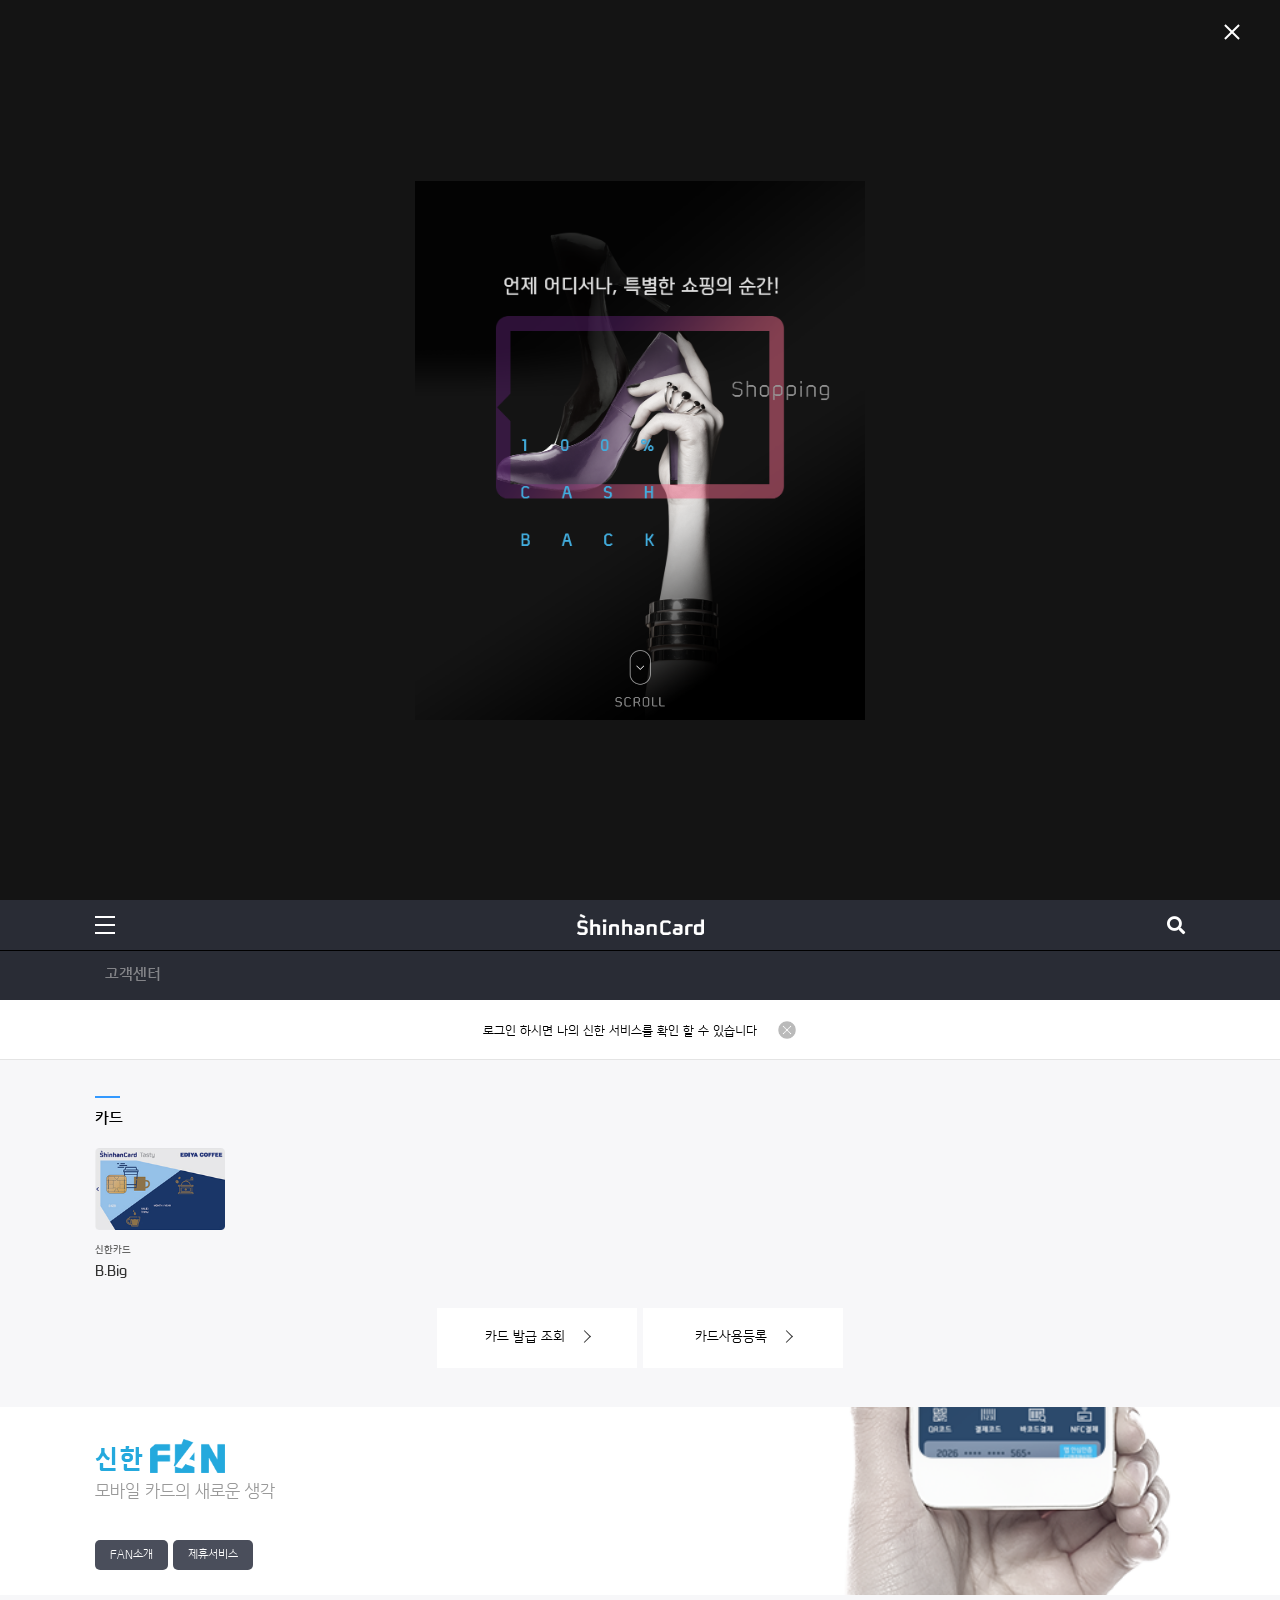
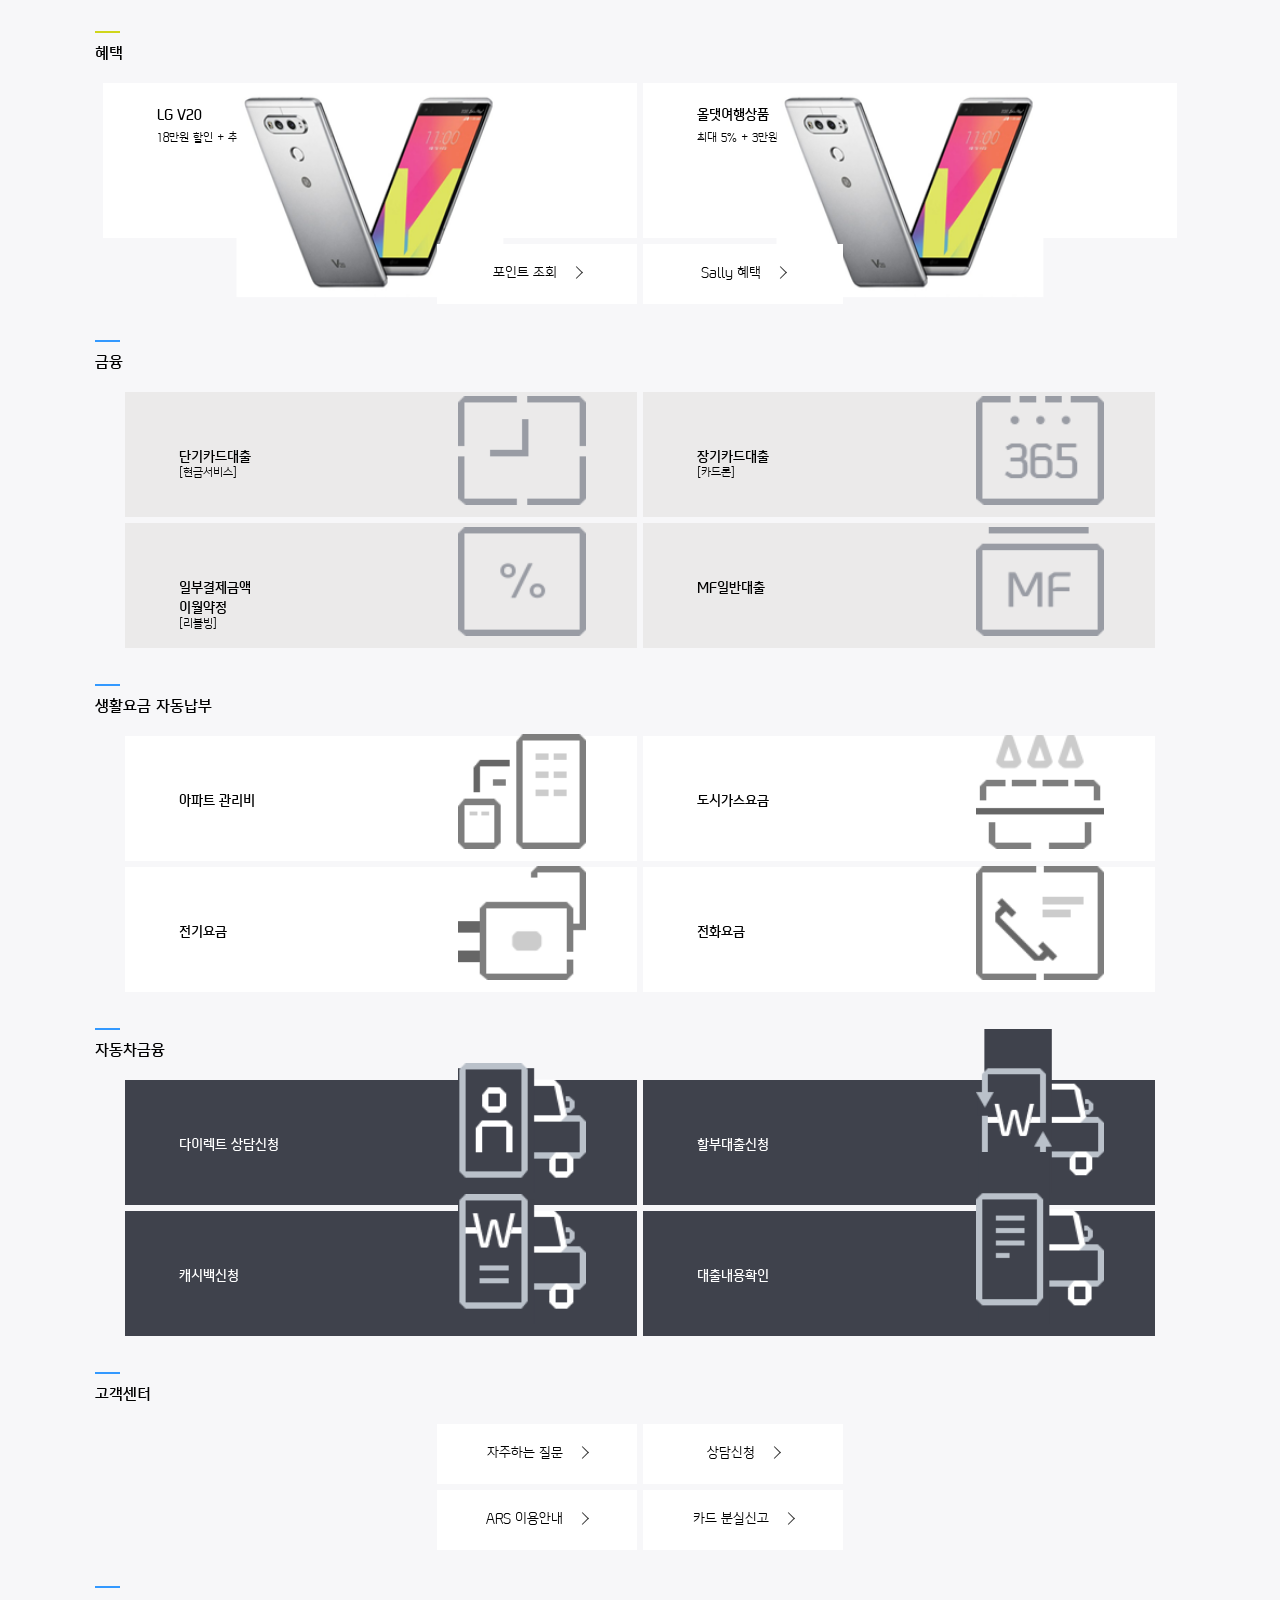
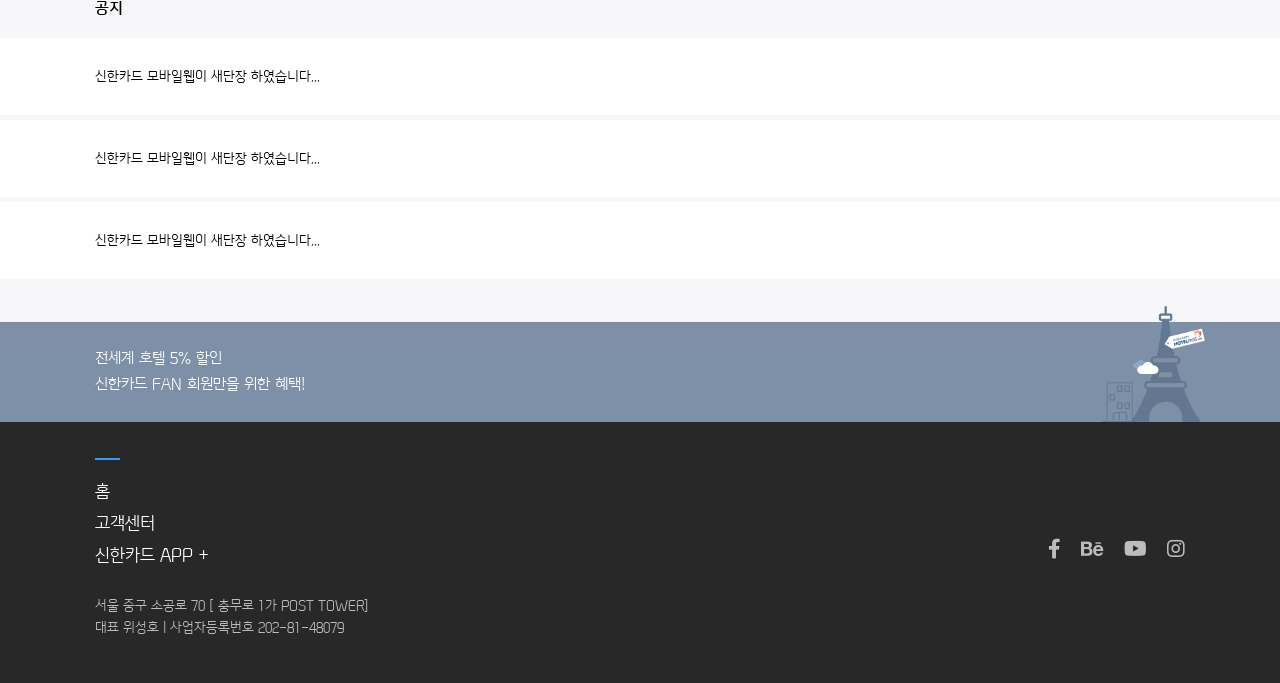
==== index.html @ 2084ec9b "css" ====
<!DOCTYPE html>
<html lang="ko">

<head>
    <meta charset="UTF-8">
    <meta name="viewport"
        content="width=device-width, initial-scale=1.0, maximum-scale=1.0, minimum-scale=1.0, user-scalable=no">
    <title>ShinhanCard_Mobile_mainpage</title>
    <meta name="format-detection" content="telephone=no" />
    <link rel="stylesheet" href="./Assets/css/reset.css">
    <link rel="stylesheet" href="./Assets/css/common.css">
    <link rel="stylesheet" href="./Assets/css/style.css">
    <link rel="stylesheet" href="https://cdnjs.cloudflare.com/ajax/libs/font-awesome/5.15.2/css/all.min.css">
    <link rel="stylesheet" href="./Assets/swiper/package/css/swiper.css">
</head>

<body>
    <div class="shinhan-ad">
        <div class="x">
            <span class="barx1"></span>
            <span class="barx2"></span>
        </div>
        <div class="scroll-img">
            <img src="./Assets/images/scroll.png" alt="">
        </div>
    </div>
    <header>
        <div class="line"></div>
        <div class="inner-wrap">
            <div class="util_menu">
                <div class="ham">
                    <span class="bar1"></span>
                    <span class="bar2"></span>
                    <span class="bar3"></span>
                </div>
                <div class="logo">
                    <img src="./Assets/images/logo_white.png" alt="Logo">
                </div>
                <div class="search-icon">
                    <i class="fa fa-search"></i>
                </div>
            </div>
            <div class="gnb">
                <div class="gnb-cont swiper-container">
                    <ul class="swiper-wrapper">
                        <li class="swiper-slide">
                            <a class="act" href="javascript:void(0)">
                                홈
                            </a>
                        </li>
                        <li class="swiper-slide">
                            <a href="javascript:void(0)">
                                신한FAN
                            </a>
                        </li>
                        <li class="swiper-slide">
                            <a href="javascript:void(0)">
                                카드
                            </a>
                        </li>
                        <li class="swiper-slide">
                            <a href="javascript:void(0)">
                                혜택
                            </a>
                        </li>
                        <li class="swiper-slide">
                            <a href="javascript:void(0)">
                                금융
                            </a>
                        </li>
                        <li class="swiper-slide">
                            <a href="javascript:void(0)">
                                서비스
                            </a>
                        </li>
                        <li class="swiper-slide">
                            <a href="javascript:void(0)">
                                디지털
                            </a>
                        </li>
                        <li class="swiper-slide">
                            <a href="javascript:void(0)">
                                라이프
                            </a>
                        </li>
                        <li class="swiper-slide">
                            <a href="javascript:void(0)">
                                고객센터
                            </a>
                        </li>
                    </ul>
                    <!-- <div class="swiper-button-next"></div> -->
                </div>
            </div>
        </div>

    </header>

    <div class="popUp">
        <div class="popUp-wrap">
            <h2>로그인 하시면 나의 신한 서비스를 확인 할 수 있습니다</h2>
            <button class="close-popUp"></button>
        </div>
    </div>

    <section class="content">
        <article class="card-area">
            <div class="inner-wrap">
                <div class="title-wrap">
                    <h2>카드</h2>
                </div>
                <div class="card">
                    <div class="card-cont swiper-container">
                        <ul class="swiper-wrapper">
                            <li class="swiper-slide">
                                <div class="card-item">
                                    <a href="javascript:void(0)">
                                        <div class="card-img">
                                            <img src="./Assets/images/card1.png" alt="cardImg1">
                                        </div>
                                        <h3>신한카드</h3>
                                        <p>ASIANA Club</p>
                                    </a>
                                </div>
                            </li>
                            <li class="swiper-slide">
                                <div class="card-item">
                                    <a href="javascript:void(0)">
                                        <div class="card-img">
                                            <img src="./Assets/images/card2.png" alt="cardImg1">
                                        </div>
                                        <h3>신한카드</h3>
                                        <p>EDIYA Tasty</p>
                                    </a>
                                </div>
                            </li>
                            <li class="swiper-slide">
                                <div class="card-item">
                                    <a href="javascript:void(0)">
                                        <div class="card-img">
                                            <img src="./Assets/images/card1.png" alt="cardImg1">
                                        </div>
                                        <h3>신한카드</h3>
                                        <p>B.Big</p>
                                    </a>
                                </div>
                            </li>
                            <li class="swiper-slide">
                                <div class="card-item">
                                    <a href="javascript:void(0)">
                                        <div class="card-img">
                                            <img src="./Assets/images/card2.png" alt="cardImg1">
                                        </div>
                                        <h3>신한카드</h3>
                                        <p>ASIANA Club</p>
                                    </a>
                                </div>
                            </li>
                            <li class="swiper-slide">
                                <div class="card-item">
                                    <a href="javascript:void(0)">
                                        <div class="card-img">
                                            <img src="./Assets/images/card1.png" alt="cardImg1">
                                        </div>
                                        <h3>신한카드</h3>
                                        <p>EDIYA Tasty</p>
                                    </a>
                                </div>
                            </li>
                            <li class="swiper-slide">
                                <div class="card-item">
                                    <a href="javascript:void(0)">
                                        <div class="card-img">
                                            <img src="./Assets/images/card2.png" alt="cardImg1">
                                        </div>
                                        <h3>신한카드</h3>
                                        <p>B.Big</p>
                                    </a>
                                </div>
                            </li>
                            <li class="swiper-slide">
                                <div class="card-item">
                                    <a href="javascript:void(0)">
                                        <div class="card-img">
                                            <img src="./Assets/images/card1.png" alt="cardImg1">
                                        </div>
                                        <h2>신한카드</h2>
                                        <p>EDIYA Tasty</p>
                                    </a>
                                </div>
                            </li>
                            <li class="swiper-slide">
                                <div class="card-item">
                                    <a href="javascript:void(0)">
                                        <div class="card-img">
                                            <img src="./Assets/images/card2.png" alt="cardImg1">
                                        </div>
                                        <h3>신한카드</h3>
                                        <p>B.Big</p>
                                    </a>
                                </div>
                            </li>
                        </ul>
                    </div>
                </div>
                <div class="button-area">
                    <div class="button">
                        <a href="javascript:void(0)">
                            <span>카드 발급 조회</span>
                        </a>
                    </div>

                    <div class="button">
                        <a href="javascript:void(0)">
                            <span>카드사용등록</span>
                        </a>
                    </div>
                </div>
            </div>

        </article>

        <article class="visual-area">
            <div class="inner-wrap">
                <div class="tit">
                    <span>신한</span>
                    <img class="fan" src="./Assets/images/Fan.png" alt="Fan">
                </div>
                <div class="txt">
                    <p>모바일 카드의 새로운 생각</p>
                </div>
                <div class="visual-button-area">
                    <div class="visual-button">
                        <a href="javascript:void(0)">
                            FAN소개
                        </a>
                    </div>
                    <div class="visual-button">
                        <a href="javascript:void(0)">
                            제휴서비스
                        </a>
                    </div>
                </div>
            </div>
        </article>
        <article class="benefits-area">
            <div class="inner-wrap">
                <div class="title-wrap">
                    <h2>혜택</h2>
                </div>
                <div class="box-wrap">
                    <div class="benefits-box">
                        <div class="text-wrap">
                            <h3>LG V20</h3>
                            <p>18만원 할인 + 추가혜택!</p>
                        </div>
                        <img src="./Assets/images/v20.png" alt="v20">
                    </div>
                    <div class="benefits-box">
                        <div class="text-wrap">
                            <h3>올댓여행상품</h3>
                            <p>최대 5% + 3만원 할인</p>
                        </div>
                        <img src="./Assets/images/v20.png" alt="v20">
                    </div>
                </div>
                <div class="button-area">
                    <div class="button">
                        <a href="javascript:void(0)">
                            <span>포인트 조회</span>
                        </a>
                    </div>

                    <div class="button">
                        <a href="javascript:void(0)">
                            <span>Sally 혜택</span>
                        </a>
                    </div>
                </div>
            </div>
        </article>
        <article class="finance-area">
            <div class="inner-wrap">
                <div class="title-wrap">
                    <h2>금융</h2>
                </div>
                <div class="common-box-wrap">
                    <div class="common-box">
                        <div class="text-wrap">
                            <a href="javascript:void(0)">
                                <h3>단기카드대출</h3>
                                <p>[현금서비스]</p>
                                <img src="./Assets/images/finance_icon1.png" alt="">
                            </a>
                        </div>
                    </div>
                    <div class="common-box">
                        <div class="text-wrap">
                            <a href="javascript:void(0)">
                                <h3>장기카드대출</h3>
                                <p>[카드론]</p>
                                <img src="./Assets/images/finance_icon2.png" alt="">
                            </a>
                        </div>
                    </div>
                    <div class="common-box">
                        <div class="text-wrap">
                            <a href="javascript:void(0)">
                                <h3>일부결제금액<br>이월약정</h3>
                                <p>[리볼빙]</p>
                                <img src="./Assets/images/finance_icon3.png" alt="">
                            </a>
                        </div>
                    </div>
                    <div class="common-box">
                        <div class="text-wrap">
                            <a href="javascript:void(0)">
                                <h3>MF일반대출</h3>
                                <img src="./Assets/images/finance_icon4.png" alt="">
                            </a>
                        </div>
                    </div>
                </div>
            </div>
        </article>
        <article class="pay-area">
            <div class="inner-wrap">
                <div class="title-wrap">
                    <h2>생활요금 자동납부</h2>
                </div>
                <div class="common-box-wrap">
                    <div class="common-box">
                        <div class="text-wrap">
                            <a href="javascript:void(0)">
                                <h3>아파트 관리비</h3>
                                <img src="./Assets/images/pay_icon1.png" alt="">
                            </a>
                        </div>
                    </div>
                    <div class="common-box">
                        <div class="text-wrap">
                            <a href="javascript:void(0)">
                                <h3>도시가스요금</h3>
                                <img src="./Assets/images/pay_icon2.png" alt="">
                            </a>
                        </div>
                    </div>
                    <div class="common-box">
                        <div class="text-wrap">
                            <a href="javascript:void(0)">
                                <h3>전기요금</h3>
                                <img src="./Assets/images/pay_icon3.png" alt="">
                            </a>
                        </div>
                    </div>
                    <div class="common-box">
                        <div class="text-wrap">
                            <a href="javascript:void(0)">
                                <h3>전화요금</h3>
                                <img src="./Assets/images/pay_icon4.png" alt="">
                            </a>
                        </div>
                    </div>
                </div>
            </div>
        </article>
        <article class="car-area">
            <div class="inner-wrap">
                <div class="title-wrap">
                    <h2>자동차금융</h2>
                </div>
                <div class="common-box-wrap">
                    <div class="common-box">
                        <div class="text-wrap">
                            <a href="javascript:void(0)">
                                <h3>다이렉트 상담신청</h3>
                                <img src="./Assets/images/car_icon1.png" alt="">
                            </a>
                        </div>
                    </div>
                    <div class="common-box">
                        <div class="text-wrap">
                            <a href="javascript:void(0)">
                                <h3>할부대출신청</h3>
                                <img src="./Assets/images/car_icon2.png" alt="">
                            </a>
                        </div>
                    </div>
                    <div class="common-box">
                        <div class="text-wrap">
                            <a href="javascript:void(0)">
                                <h3>캐시백신청</h3>
                                <img src="./Assets/images/car_icon3.png" alt="">
                            </a>
                        </div>
                    </div>
                    <div class="common-box">
                        <div class="text-wrap">
                            <a href="javascript:void(0)">
                                <h3>대출내용확인</h3>
                                <img src="./Assets/images/car_icon4.png" alt="">
                            </a>
                        </div>
                    </div>
                </div>
            </div>
        </article>
        <article class="service-area">
            <div id="mobile" class="inner-wrap">
                <div class="title-wrap">
                    <h2>고객센터</h2>
                </div>
                <div class="button-area">
                    <div class="button">
                        <a href="javascript:void(0)">
                            <span>자주하는 질문</span>
                        </a>
                    </div>

                    <div class="button">
                        <a href="javascript:void(0)">
                            <span>상담신청</span>
                        </a>
                    </div>
                </div>
                <div class="button-area">
                    <div class="button">
                        <a href="javascript:void(0)">
                            <span>ARS 이용안내</span>
                        </a>
                    </div>

                    <div class="button">
                        <a href="javascript:void(0)">
                            <span>카드 분실신고</span>
                        </a>
                    </div>
                </div>
            </div>
            <div id="desk" class="inner-wrap">
                <div class="title-wrap">
                    <h2>서비스 센터</h2>
                </div>
                <div class="button-area">
                    <div class="button">
                        <a href="javascript:void(0)">
                            <span>자주하는 질문</span>
                        </a>
                    </div>
                    <div class="button">
                        <a href="javascript:void(0)">
                            <span>상담신청</span>
                        </a>
                    </div>
                    <div class="button">
                        <a href="javascript:void(0)">
                            <span>자주하는 질문</span>
                        </a>
                    </div>
                    <div class="button">
                        <a href="javascript:void(0)">
                            <span>상담신청</span>
                        </a>
                    </div>
                </div>
            </div>
        </article>
        <article class="notice-area">
            <div class="inner-wrap">
                <div class="title-wrap">
                    <h2>공지</h2>
                </div>

            </div>
            <ul class="notice-wrap">
                <li>
                    <a href="javascript:void(0)">
                        <p>신한카드 모바일웹이 새단장 하였습니다,,,</p>
                    </a>
                </li>
                <li>
                    <a href="javascript:void(0)">
                        <p>신한카드 모바일웹이 새단장 하였습니다,,,</p>
                    </a>
                </li>
                <li>
                    <a href="javascript:void(0)">
                        <p>신한카드 모바일웹이 새단장 하였습니다,,,</p>
                    </a>
                </li>
            </ul>
        </article>
        <article class="banner-area">
            <div class="inner-wrap">
                <div class="text-wrap">
                    <p>전세계 호텔 5% 할인</p>
                    <p>신한카드 FAN 회원만을 위한 혜택!</p>
                </div>
                <div class="banner-img">
                    <img src="./Assets/images/baner-img.png" alt="bannerImage">
                </div>
            </div>
        </article>
    </section>
    <footer>
        <div class="inner-wrap">
            <div class="title-wrap">
                <div class="title-line"></div>
            </div>
            <div class="footer-wrap">
                <div class="text-wrap">
                    <ul>
                        <li>
                            <span>홈</span>
                        </li>
                        <li>
                            <span>고객센터</span>
                        </li>
                        <li>
                            <span>신한카드 APP +</span>
                        </li>
                    </ul>
                </div>
                <div class="icon-wrap">
                    <ul>
                        <li>
                            <i class="fab fa-facebook-f"></i>
                        </li>
                        <li>
                            <i class="fab fa-behance"></i>
                        </li>
                        <li>
                            <i class="fab fa-youtube"></i>
                        </li>
                        <li>
                            <i class="fab fa-instagram"></i>
                        </li>
                    </ul>
                </div>
            </div>
            <p>서울 중구 소공로 70 [ 충무로 1가 POST TOWER]</p>
            <p>대표 위성호 | 사업자등록번호 202-81-48079</p>
        </div>
    </footer>
    <script type="text/javascript" src="./Assets/js/jquery.min.js"></script>
    <script type="text/javascript" src="./Assets/js/jquery.easing.1.3.js"></script>
    <script type="text/javascript" src="./Assets/swiper/package/js/swiper.min.js"></script>
    <script type="text/javascript" src="./Assets/js/script.js"></script>
</body>

</html>
---- Assets/css/common.css ----
@font-face{
	font-family: 'ShinhanCard';
	src: url('/Assets/font/ShinhanCardL.woff') format('woff');
	font-weight: 400;
	font-style: normal;
}
@font-face{
	font-family: 'ShinhanCard';
	src: url('/Assets/font/ShinhanCardM.woff') format('woff');
	font-weight: 700;
	font-style: normal;
}
@font-face{
	font-family: 'ShinhanCard';
	src: url('/Assets/font/ShinhanCardB.woff') format('woff');
	font-weight: 900;
	font-style: normal;
}
---- Assets/css/style.css ----
body{font-family: 'ShinhanCard'; width: 100%; height: 100vh;}

.shinhan-ad{position: relative; width: 100%; height: 100vh;  background-image: url(../images/Adver.png);
background-size: 450px; background-position: center; background-repeat: no-repeat;}
.shinhan-ad > .scroll-img{width: 50px; height: 50px; position: absolute; top: 75%; left: 50%; transform: translate(-50%,-50%);
-webkit-animation: visibling 1.5s infinite linear;}
.shinhan-ad > .scroll-img img{width: 100%;}
@-webkit-keyframes visibling{
    0%{opacity: 0;}
    50%{opacity: 1;}
    100%{opacity: 0;}
}
.x{position: absolute; top: 3%; right: 3%; cursor: pointer;}
.x span{display: block;background: #fff;width: 20px;height: 2px;transition: all 0.25s ease-in;}
.barx1{margin-top: 4px;margin-bottom: -2px;transform: rotate(45deg);}
.barx2{margin-top: -2px;transform: rotate(135deg);}

.inner-wrap{position: relative; width: 85.18%; margin: 0 auto; }


.title-wrap{float: left; position: relative; margin-top: 36px;}
.title-wrap > h2:before{content: ''; display: block; width: 25px;height: 2px; background-color: #3399ff;position: absolute; top: 0; left: 0;}
.title-wrap > h2{padding: 15px 0 21px 0; font-size: 16px; font-weight: 700;}



header{position: relative; top: 0; left: 0; width: 100%; height: 100px; background-color: #292c35;  z-index: 2; overflow: hidden;}
header > .line{position: absolute; top: 50%; width: 100%; height: 1px; background-color: #000;}
header > .inner-wrap{height: 100px;}
header > .inner-wrap > .util_menu{height: 49%;  display: flex; align-items: center;}
header > .inner-wrap > .util_menu > .ham { cursor:pointer;}
header > .inner-wrap > .util_menu > .ham span {display: block;background: #fff;width: 20px;height: 2px;transition: all 0.25s ease-in;}
header > .inner-wrap > .util_menu > .ham .bar1 {margin-bottom: 6px;}
header > .inner-wrap > .util_menu > .ham .bar3 {margin-top: 6px;}
header > .inner-wrap > .util_menu > .ham.active .bar1 {margin-top: 4px;margin-bottom: -2px;transform: rotate(45deg);}
header > .inner-wrap > .util_menu > .ham.active .bar2 {opacity: 0;}
header > .inner-wrap > .util_menu > .ham.active .bar3 {margin-top: -2px;transform: rotate(135deg);}
header > .inner-wrap > .util_menu > .logo{width: 127px; margin: 19px auto;}
header > .inner-wrap > .util_menu > .logo img{width: 100%;}
/* header > .inner-wrap > .util_menu > .search-icon{margin-right: 3.5%;} */
header > .inner-wrap > .util_menu > .search-icon>.fa-search{font-size: 18px; color: #fff;}
header > .inner-wrap > .gnb{width: 100vw; height: 51%; display: flex; align-items: center;}
header > .inner-wrap > .gnb > .swiper-container{width: 100%;}
header > .inner-wrap > .gnb > .swiper-container > .swiper-wrapper{margin-left: 10px;}
header > .inner-wrap > .gnb > .swiper-container > .swiper-wrapper > .swiper-slide{display: flex;align-items: center; width: max-content; margin-right: 32px;}
header > .inner-wrap > .gnb a{color: #838488; font-weight: 700;}
header > .inner-wrap > .gnb > .swiper-container > .swiper-wrapper a.act{color:#98e5ff}


.popUp{position: relative; width: 100%; height: 60px; background-color: #fff; border-bottom: .5px solid #e4e4e4; display: flex; align-items: center; z-index: 1;}
.popUp > .popUp-wrap{display: flex; justify-content: center; width: 85.18%; margin: 0 auto;}
.popUp > .popUp-wrap > h2{font-size: 13px; font-weight: 400; padding-right: 20px; padding-top: 5px;}
.popUp > .popUp-wrap > .close-popUp{width: 20px; height: 20px; background: url(../images/X.png);background-size: 18px;background-position: center; background-repeat: no-repeat;border: none; outline: 0; cursor: pointer;}

section.content{width: 100%; background-color: #f7f7f9;overflow-X: hidden;}


.card{width: 100vw; height: 51%; display: flex; align-items: center; overflow: hidden;}
.card .swiper-container{width: 100%;}
.card .swiper-container > .swiper-wrapper > .swiper-slide{display: flex; align-items: center; width: max-content; margin-right: 10px;}
.card-cont {position: relative; width: 100%;}
.card-cont .card-item{width: 130px; }
/* .card .card-item > .card-img{width: 130px;} */
.card .card-item  .card-img > img{width: 100%;}
.card .card-item  h3{font-size: 10px; color: #666; font-weight: 700;padding: 15px 0 9px 0; }
.card .card-item  p{font-size: 14px; color: #333; font-weight: 700;}


.card-area .button-area {margin-top: 30px;}

.button-area {width: 100%; display: flex; justify-content: center; margin-top: 6px;}
.button-area > .button{position: relative; width: 200px; height: 60px; background-color: #fff; display: flex; justify-content: center; align-items: center;   padding: 0 0px; color: #000;}
.button-area > .button:first-child{margin-right: 6px;}
.button-area a{color: #000;}
.button-area > .button span{font-size: 14px;color: #000;}

.button-area > .button span:after{content: '';display: inline-block;position: relative;width: 8px;height: 8px;margin-left: 15px;border: 1px solid #333;border-left: 0;border-bottom: 0;transform: rotate(45deg);}



.visual-area{width: 100%; background-color: #fff; margin-top: 39px;}
.visual-area > .inner-wrap{background-image: url(../images/Mobile.png); background-position: bottom;
background-size: 130%; background-repeat: no-repeat;}
.visual-area > .inner-wrap > .tit{display: flex; align-items: flex-end;}
.visual-area > .inner-wrap > .tit > span{font-size: 26px; font-weight: 900; color: #24a9dd; letter-spacing: 2px; margin:40px 5px 0 0;}
.visual-area > .inner-wrap > .tit > .fan{width: 75px;}
.visual-area > .inner-wrap > .txt >p{font-size: 18px; color: #999; margin-top: 10px;}

.visual-button-area {display: flex; justify-content: left; margin-top: 39px; padding-bottom: 25px;}
.visual-button{height: 30px; background-color: #4a4e5b; border-radius: 5px; display: flex;
align-items: center; justify-content: center; padding: 0 15px; color: #000;}
.visual-button a{font-size: 12px;color: #fff; font-weight: 100;}
.visual-button:first-child{margin-right: 5px;}


.benefits-area .title-wrap > h2:before{background-color: #d0d61b;}
.benefits-area .box-wrap{width: 100%; display: flex; justify-content: center;}
.benefits-area .benefits-box{position: relative; width: 49%; height: 155px; background-color: #fff; color: #000;
padding: 0 5%;}
.benefits-area .benefits-box:first-child{margin-right: 6px;}
.benefits-area .benefits-box h3{font-size: 14px; font-weight: 700; margin-top: 25px;}
.benefits-area .benefits-box p{font-size: 12px; font-weight: 400;margin-top: 10px;}
.benefits-area .benefits-box img{position: absolute; top: 70%; left: 50%; transform: translate(-50%,-50%); width: 50%;}

.common-box-wrap{width: 100%; display: flex; justify-content: center; flex-wrap: wrap;}
.finance-area .common-box{position: relative; width: 47%; height: 125px; background-color: #ebeaea; color: #000; padding: 5% 5%;}
.common-box:nth-child(1){margin:0 6px 6px 0;}
.common-box:nth-child(2){margin-bottom:6px;}
.common-box:nth-child(3){margin-right: 6px;}
.common-box-wrap a{color: #000;}

.common-box h3{font-size: 14px; font-weight: 700; line-height: 20px;}
.common-box p{font-size: 12px; font-weight: 400;}
.common-box img{position: absolute; bottom: 10%; right: 10%; width: 25%;}

.pay-area .common-box{position: relative; width: 47%; height: 125px; background-color: #fff; color: #000; padding: 5% 5%;}
.car-area .common-box{position: relative; width: 47%; height: 125px; background-color: #3f424c; color: #fff; padding: 5% 5%;}
.car-area .common-box-wrap a{color: #fff;}
#desk{display: none;}


.notice-area ul.notice-wrap{width: 100%; margin-bottom: 42.5px;}
.notice-area ul.notice-wrap li{display: flex;width: 100%; align-items: center; height: 77px; background-color: #fff; margin-bottom: 5px;}
.notice-area ul.notice-wrap li a{color: #000; width: 100%;}
.notice-area ul.notice-wrap li p{width: 85.18%;font-size: 14px; margin: 0 auto;}

.banner-area{width: 100%; height: 100px; background-color: #7e90a8;}
.banner-area > .inner-wrap > .text-wrap{float: left; margin-top: 29px;}
.banner-area > .inner-wrap > .text-wrap p{font-size: 16px; margin-bottom: 10px; color: #fff;}
.banner-area > .inner-wrap > .banner-img{position: absolute; bottom: 0; right: -20px;transform: translateY(100px); height: 116px;}
.banner-area > .inner-wrap > .banner-img img{height: 100%;}


footer{width: 100%; background-color: #282828; color: #bcbcbc;padding-bottom: 40px;}
footer > .inner-wrap .title-line{margin-bottom: 23px ;width: 25px; height: 2px; background-color: #3399ff;}
.footer-wrap{width: 100%; display: flex; align-items: flex-end; justify-content: space-between;  margin-bottom: 20px;}
.footer-wrap .text-wrap  li{font-size: 18px; color: #fff; margin-bottom: 14px;}
.footer-wrap .text-wrap  li span{margin-right: 10px;}
.footer-wrap .icon-wrap li{float: left; margin:0 0 20px 20px; font-size: 20px;}
footer .inner-wrap > p {font-size: 14px; margin-bottom: 8px;}



@media  (max-width: 320px){
    .popUp > .popUp-wrap{display: flex; align-items: center; justify-content: center; width: 89.18%; margin: 0 auto;}
    .popUp > .popUp-wrap > h2{font-size: 11px; font-weight: 400; padding-right: 20px; padding-top: 2px;}
}
@media (min-width: 321px) and (max-width: 415px){
    .popUp > .popUp-wrap{display: flex; align-items: center; justify-content: center; width: 89.18%; margin: 0 auto;}
    .popUp > .popUp-wrap > h2{font-size: 13px; font-weight: 400; padding-right: 20px; padding-top: 2px;}
}


@media (min-width: 1680px){

    .title-wrap{float: left;}
    .title-wrap > .title-line{width: 50px; height: 4px;margin-top: 40px;}
    .title-wrap > h2{padding: 28px 0 30px 0; font-size: 28px; font-weight: 700;}


    .card .swiper-container > .swiper-wrapper > .swiper-slide{display: flex;
        align-items: center; width: max-content; margin-right: 45px;}
    .card-cont .card-item{width: 230px; }
    /* .card .card-item > .card-img{width: 230px;} */
    .card .card-item  .card-img > img{width: 100%;}
    .card .card-item  h2{font-size: 10px; color: #666; font-weight: 700;padding: 15px 0 9px 0; }
    .card .card-item  p{font-size: 14px; color: #333; font-weight: 700;}

    .visual-area{height: 450px; background-image: url(../images/Mobile.png); background-position:  70% 0;background-size: 70%; background-repeat: no-repeat;}
    .visual-area >.inner-wrap {background-image: none; padding: 0 10%;}

    .visual-area > .inner-wrap > .tit{display: flex; align-items: flex-end;}
    .visual-area > .inner-wrap > .tit > span{font-size: 60px; font-weight: 900; color: #24a9dd; letter-spacing: 2px; margin:70px 5px 0 0;}
    .visual-area > .inner-wrap > .tit > .fan{width: 180px;}
    .visual-area > .inner-wrap > .txt >h3{font-size: 36px; color: #999; margin-top: 20px;}

    .visual-button-area {display: flex; justify-content: left; margin-top: 100px; padding-bottom: 25px;}
    .visual-button{height: 60px; background-color: #4a4e5b; border-radius: 5px; display: flex;
    align-items: center; justify-content: space-between; padding: 0 15px; color: #000;}
    .visual-button span{font-size: 28px;color: #fff;}
    .visual-button:first-child{margin-right: 5px;}


    .benefits-area .box-wrap{width: 100%; display: flex; justify-content: center;}
    .benefits-area .benefits-box{position: relative; width: 100%; height: 155px; background-color: #fff;
    color: #000; display: flex; justify-content: flex-start; padding: 0 0;}
    /* .benefits-box:first-child{margin-right: 15px;} */
    .benefits-area .benefits-box > .text-wrap{margin:20px 0 0 60px;}
    .benefits-area .benefits-box > .text-wrap > h2{font-size: 28px; font-weight: 700; margin-top: 25px;}
    .benefits-area .benefits-box > .text-wrap > p{font-size: 24px; font-weight: 400; margin-top: 10px;}
    .benefits-area .benefits-box img{position: absolute; top: 50%; left:80%; width: 20%;}

    .common-box-wrap{width: 100%; display: flex; justify-content: center; flex-wrap: wrap;}
    .common-box{position: relative; width: 20%; height: 125px; background-color: #ebeaea; color: #000; padding: 0 5%;display: flex; align-items: center;margin-right: 30px; }
    .common-box h2{font-size: 28px; font-weight: 700; line-height: 30px;}
    .common-box:nth-child(3) h2{font-size: 22px; line-height: 24px;}
    .common-box p{font-size:24px; font-weight: 400;margin-top: 10px;}
    .common-box img{position: absolute; bottom: 10%; right: 10%; width: 10%;}

    #mobile{display: none;}
    #desk{display: block;}

    .button-area {width: 100%; display: flex; justify-content: center; margin-top: 15px;}
    .button-area > .button{width: 250px; height: 60px; background-color: #fff; display: flex;
    align-items: center; justify-content: space-between; padding: 0 60px; color: #000;}
    .button-area > .button:first-child{margin-right: 15px;}
    .button-area > .button span{font-size: 14px;color: #000;}

    #desk .button-area > .button{margin-right: 15px;}
    .banner-area > .inner-wrap > .text-wrap p{font-size: 26px; margin-bottom: 10px; color: #fff;}
}
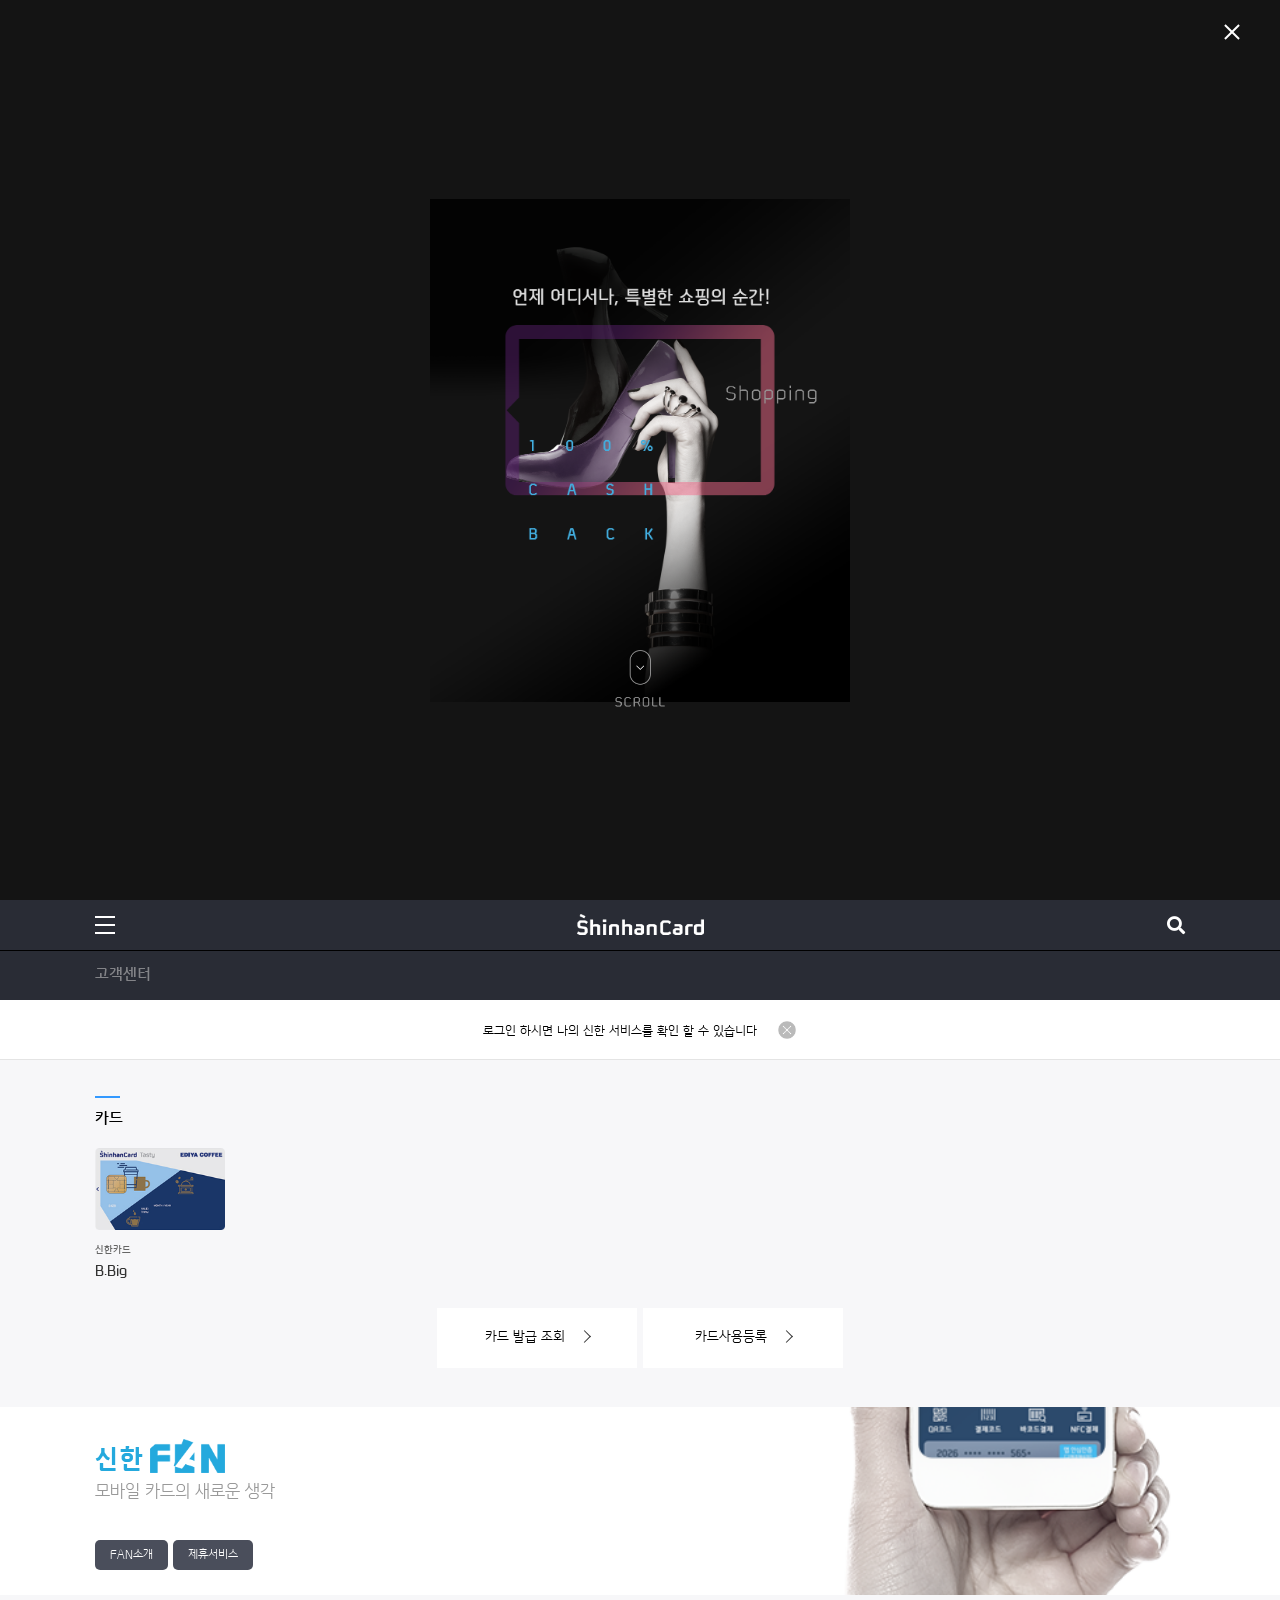
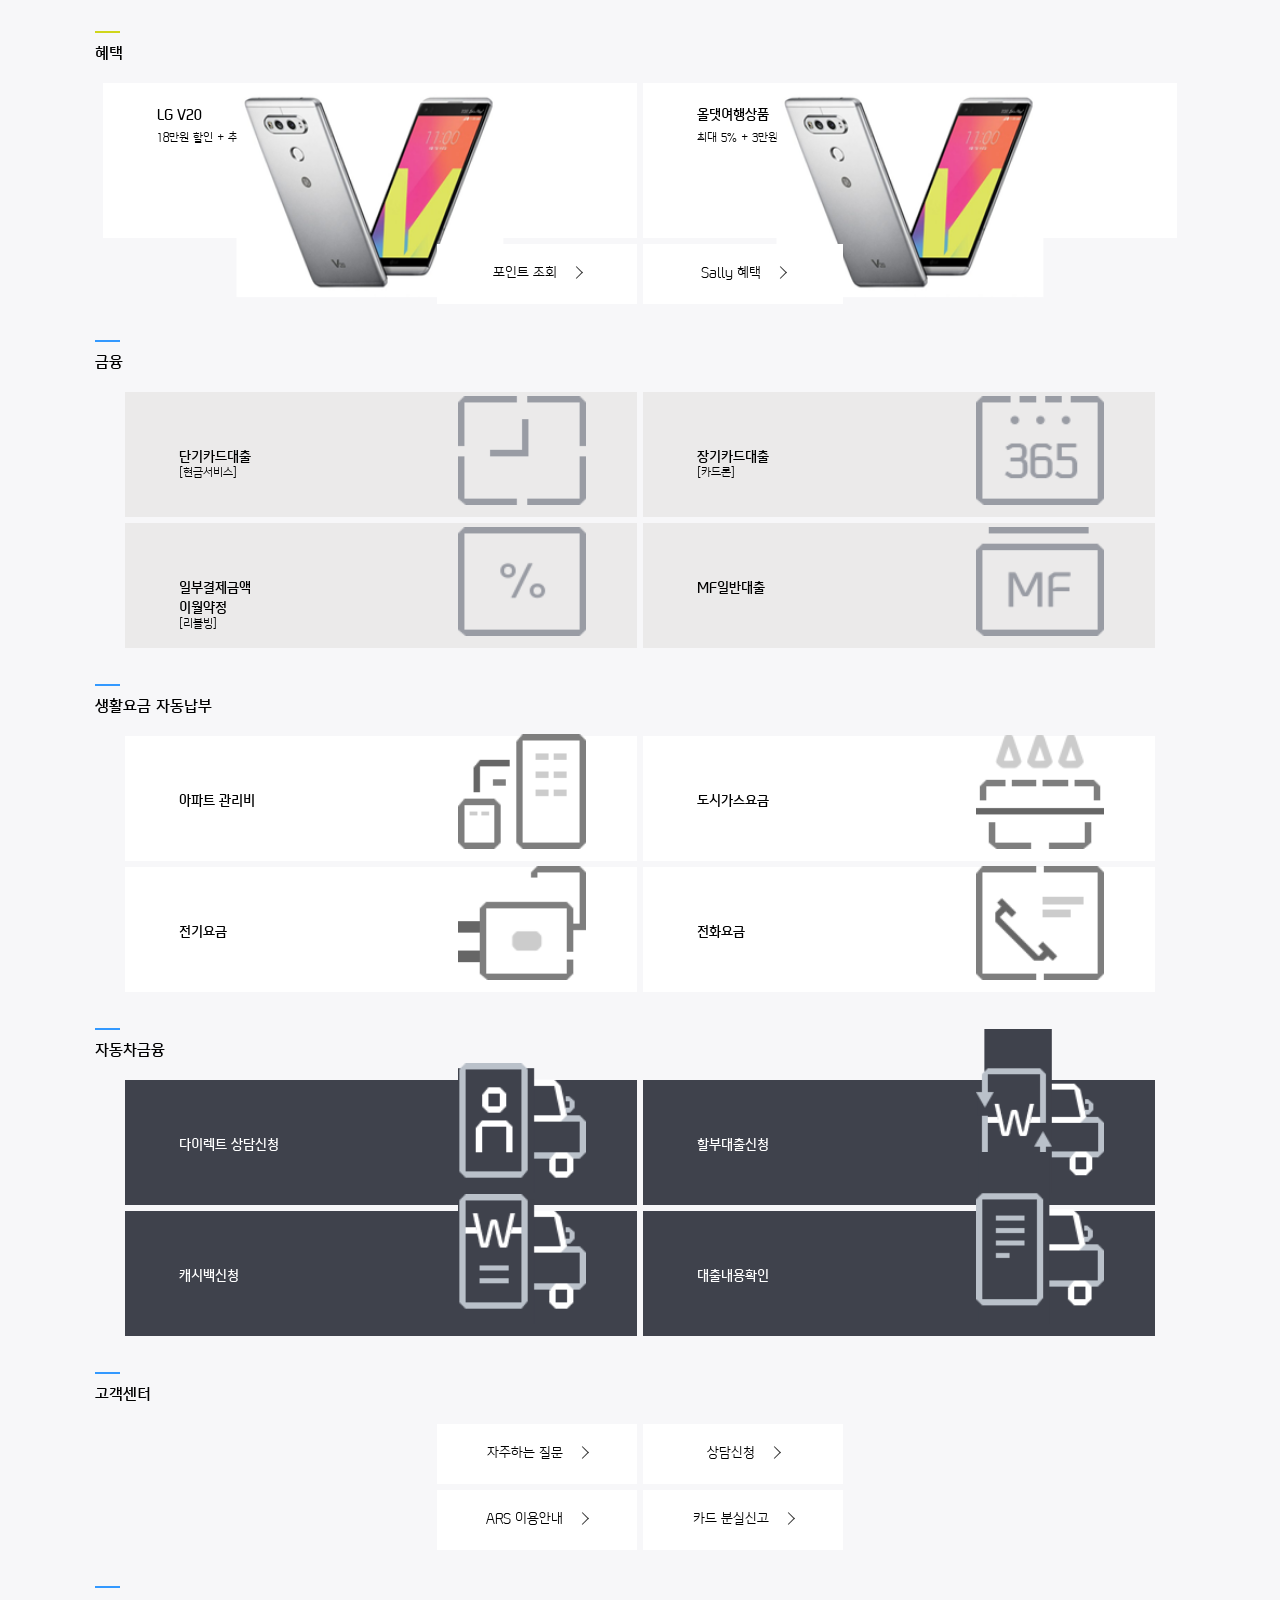
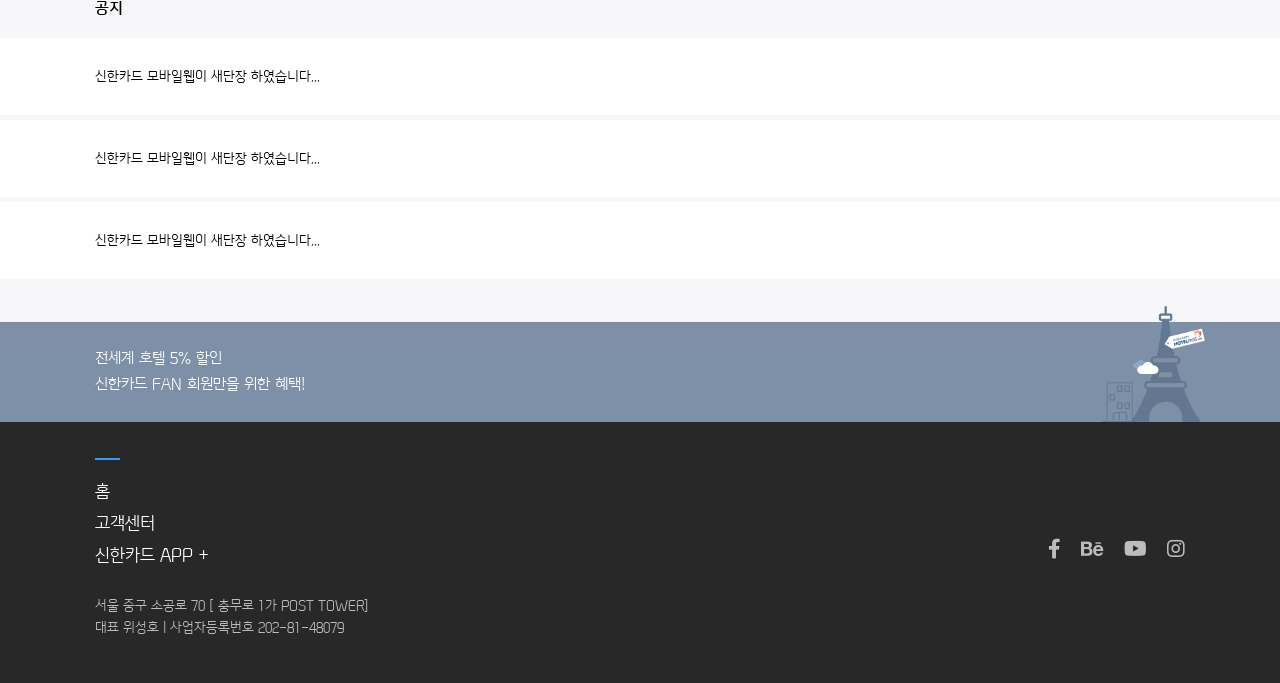
==== commit a334e0bb: "lsat" ====
--- a/index.html
+++ b/index.html
@@ -184,7 +184,7 @@
                                         <div class="card-img">
                                             <img src="./Assets/images/card1.png" alt="cardImg1">
                                         </div>
-                                        <h2>신한카드</h2>
+                                        <h3>신한카드</h3>
                                         <p>EDIYA Tasty</p>
                                     </a>
                                 </div>
--- a/Assets/css/common.css
+++ b/Assets/css/common.css
@@ -1,18 +1,18 @@
 @font-face{
 	font-family: 'ShinhanCard';
-	src: url('/Assets/font/ShinhanCardL.woff') format('woff');
+	src: url('../font/ShinhanCardL.woff') format('woff');
 	font-weight: 400;
 	font-style: normal;
 }
 @font-face{
 	font-family: 'ShinhanCard';
-	src: url('/Assets/font/ShinhanCardM.woff') format('woff');
+	src: url('../font/ShinhanCardM.woff') format('woff');
 	font-weight: 700;
 	font-style: normal;
 }
 @font-face{
 	font-family: 'ShinhanCard';
-	src: url('/Assets/font/ShinhanCardB.woff') format('woff');
+	src: url('../font/ShinhanCardB.woff') format('woff');
 	font-weight: 900;
 	font-style: normal;
 }
--- a/Assets/css/style.css
+++ b/Assets/css/style.css
@@ -1,7 +1,7 @@
 body{font-family: 'ShinhanCard'; width: 100%; height: 100vh;}
 
 .shinhan-ad{position: relative; width: 100%; height: 100vh;  background-image: url(../images/Adver.png);
-background-size: 450px; background-position: center; background-repeat: no-repeat;}
+background-size: 420px; background-position: center; background-repeat: no-repeat;}
 .shinhan-ad > .scroll-img{width: 50px; height: 50px; position: absolute; top: 75%; left: 50%; transform: translate(-50%,-50%);
 -webkit-animation: visibling 1.5s infinite linear;}
 .shinhan-ad > .scroll-img img{width: 100%;}
@@ -41,8 +41,8 @@
 header > .inner-wrap > .util_menu > .search-icon>.fa-search{font-size: 18px; color: #fff;}
 header > .inner-wrap > .gnb{width: 100vw; height: 51%; display: flex; align-items: center;}
 header > .inner-wrap > .gnb > .swiper-container{width: 100%;}
-header > .inner-wrap > .gnb > .swiper-container > .swiper-wrapper{margin-left: 10px;}
-header > .inner-wrap > .gnb > .swiper-container > .swiper-wrapper > .swiper-slide{display: flex;align-items: center; width: max-content; margin-right: 32px;}
+/* header > .inner-wrap > .gnb > .swiper-container > .swiper-wrapper{margin-left: 10px;} */
+header > .inner-wrap > .gnb > .swiper-container > .swiper-wrapper > .swiper-slide{display: flex;align-items: center; width: max-content; margin-right: 33px;}
 header > .inner-wrap > .gnb a{color: #838488; font-weight: 700;}
 header > .inner-wrap > .gnb > .swiper-container > .swiper-wrapper a.act{color:#98e5ff}
 
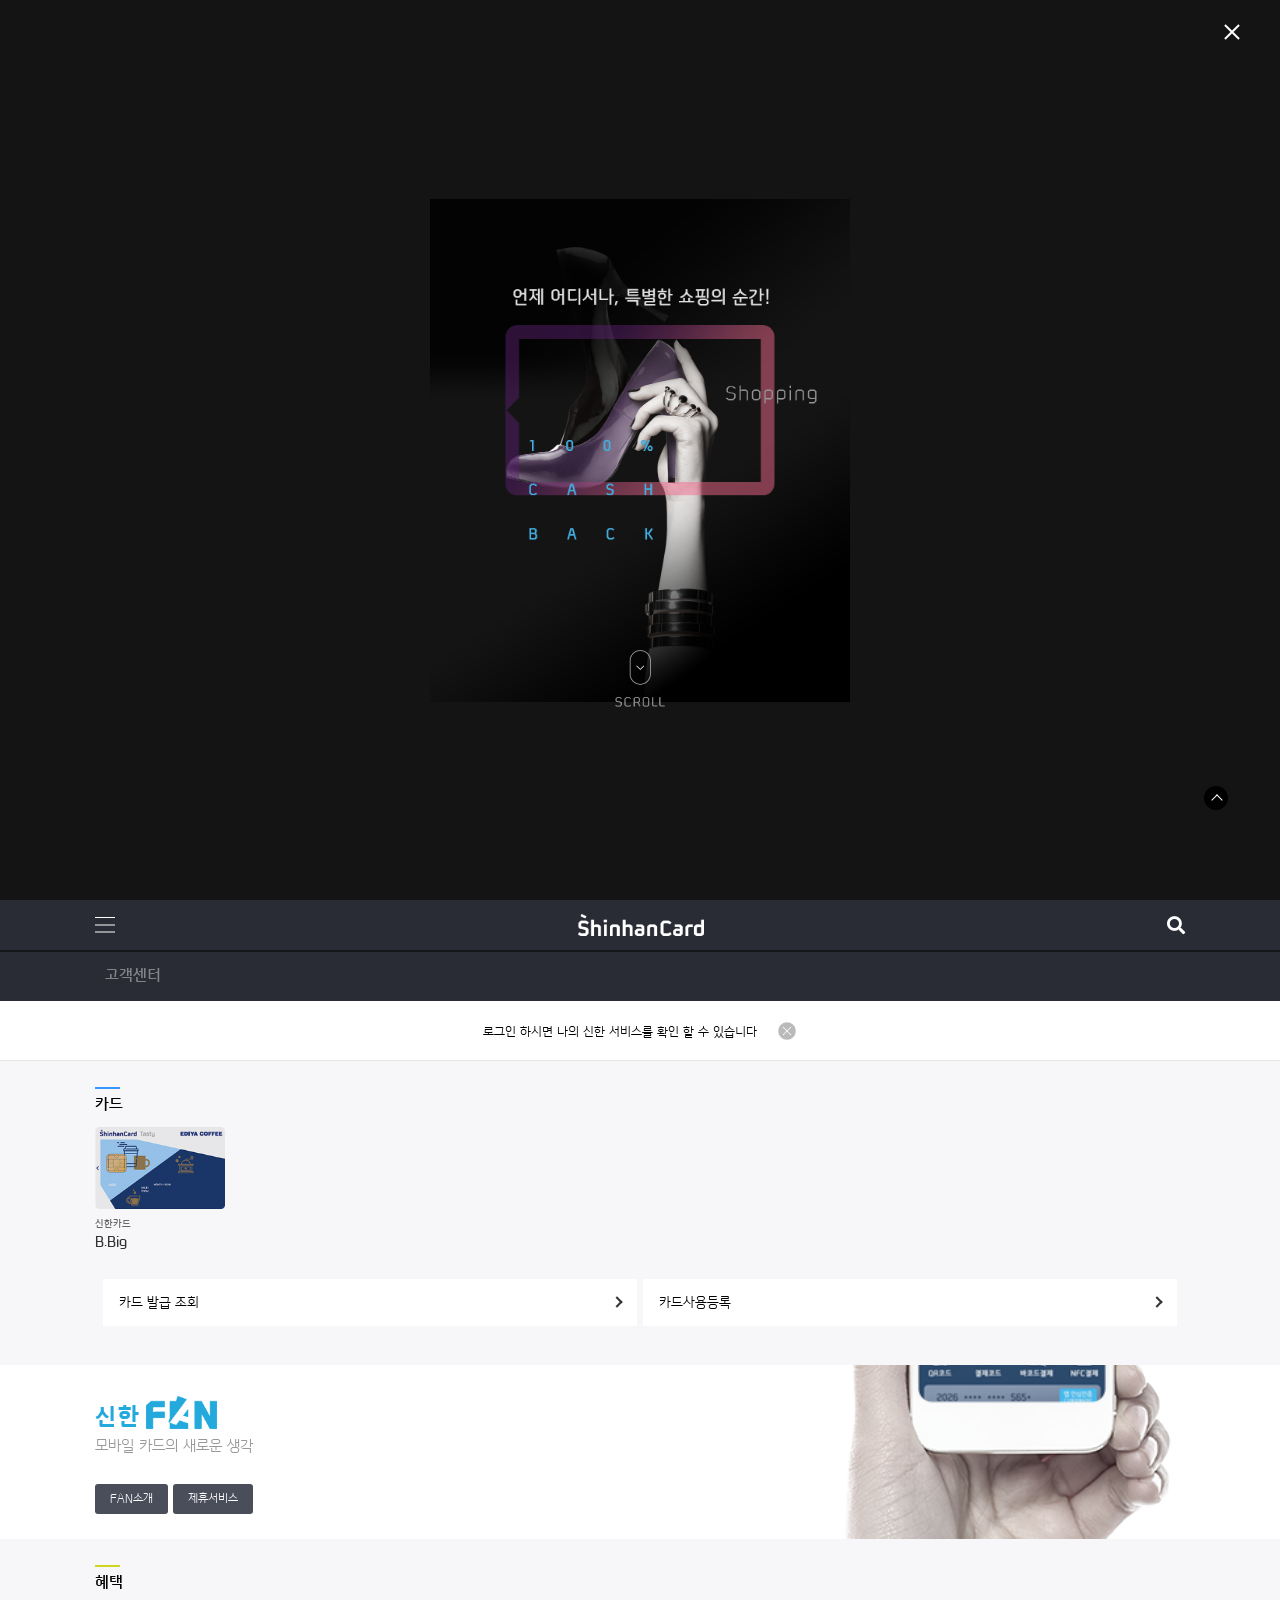
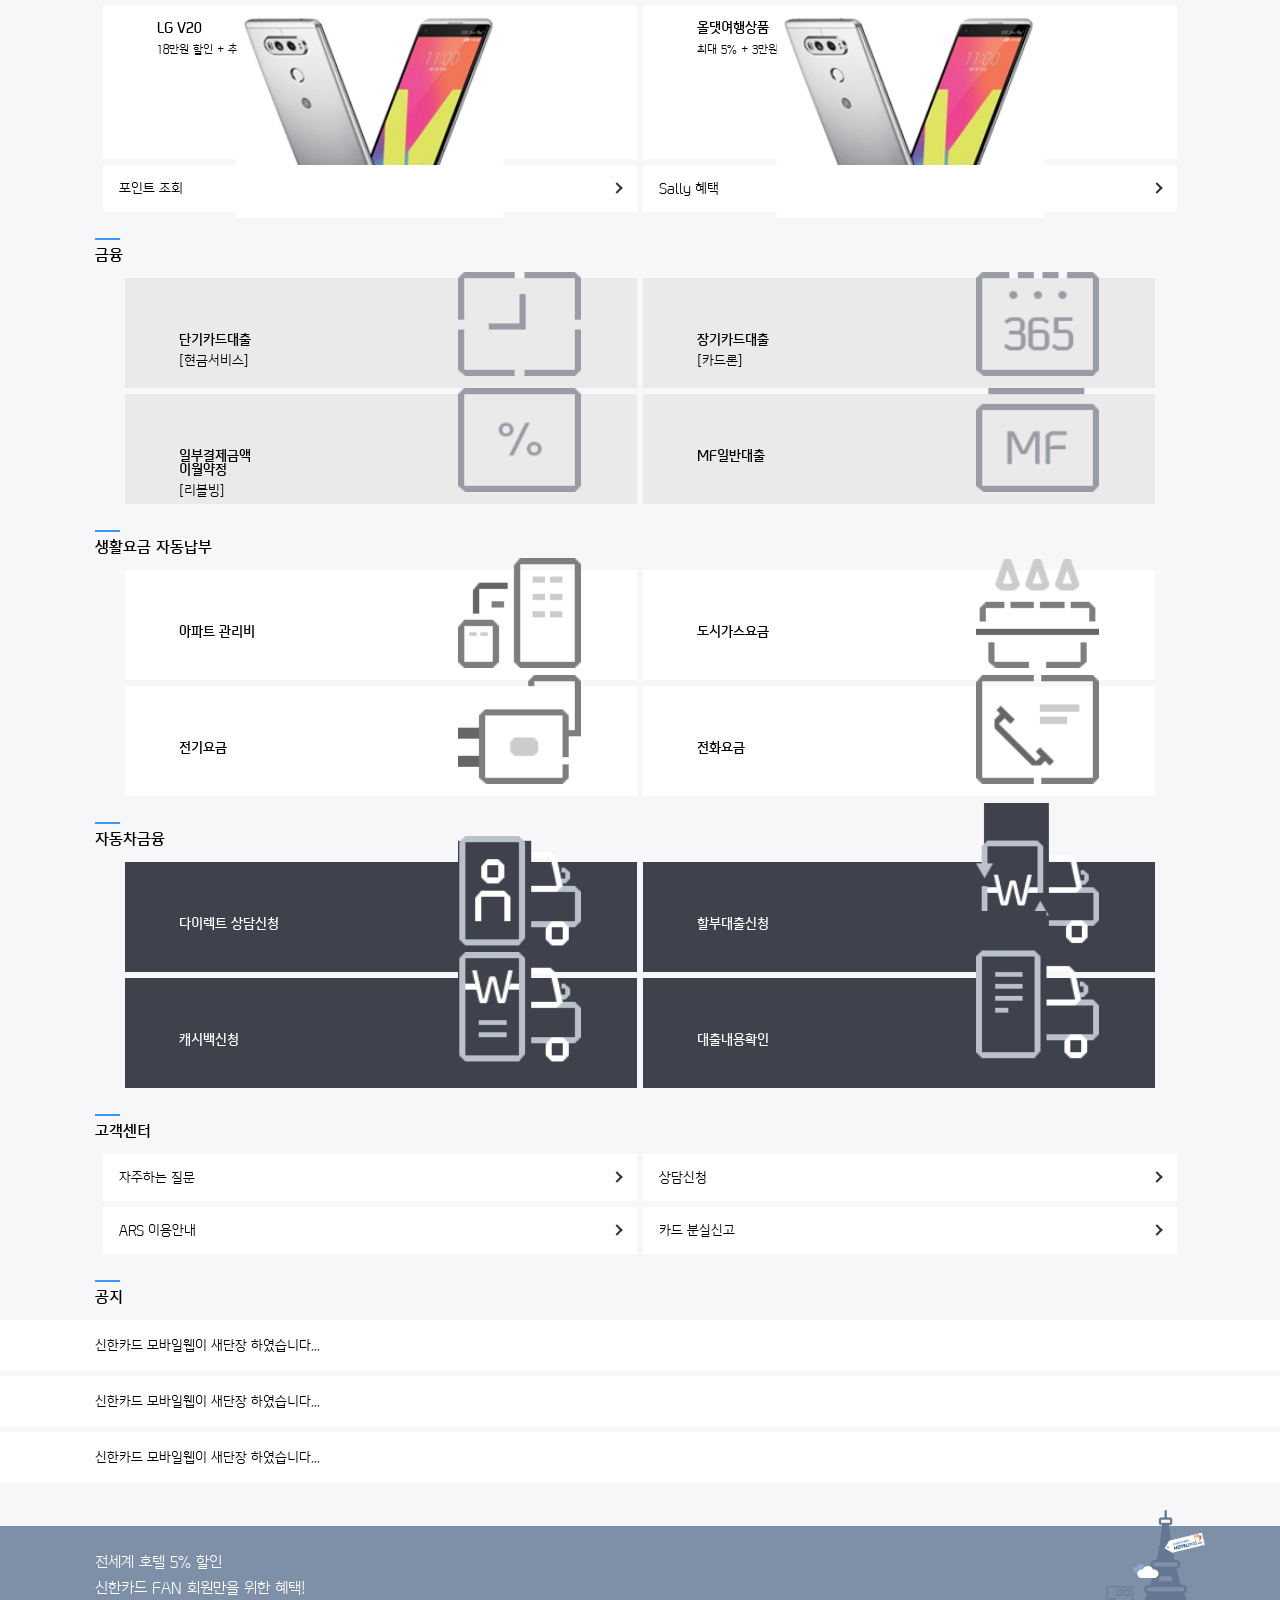
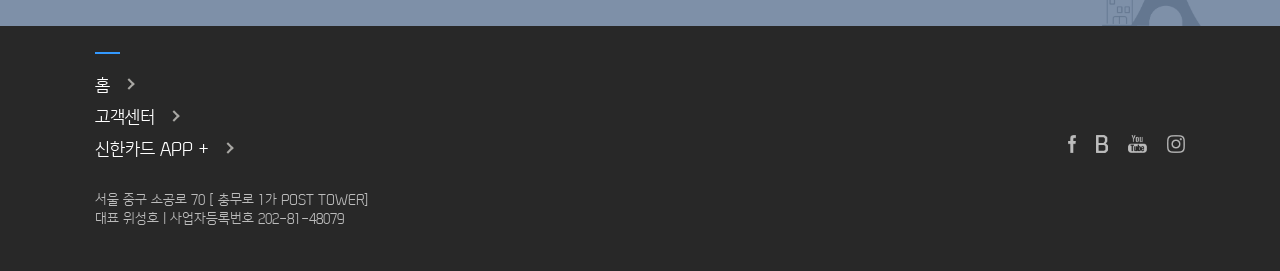
==== commit c2b7e9b0: ".css" ====
--- a/index.html
+++ b/index.html
@@ -15,6 +15,7 @@
 </head>
 
 <body>
+
     <div class="shinhan-ad">
         <div class="x">
             <span class="barx1"></span>
@@ -25,13 +26,10 @@
         </div>
     </div>
     <header>
-        <div class="line"></div>
         <div class="inner-wrap">
             <div class="util_menu">
                 <div class="ham">
-                    <span class="bar1"></span>
-                    <span class="bar2"></span>
-                    <span class="bar3"></span>
+                    <span class="bar"></span>
                 </div>
                 <div class="logo">
                     <img src="./Assets/images/logo_white.png" alt="Logo">
@@ -102,7 +100,9 @@
             <button class="close-popUp"></button>
         </div>
     </div>
-
+    <a href="#" class="side-remote">
+        <div class="arrow"></div>
+    </a>
     <section class="content">
         <article class="card-area">
             <div class="inner-wrap">
@@ -205,15 +205,13 @@
                 </div>
                 <div class="button-area">
                     <div class="button">
-                        <a href="javascript:void(0)">
-                            <span>카드 발급 조회</span>
-                        </a>
-                    </div>
-
-                    <div class="button">
-                        <a href="javascript:void(0)">
-                            <span>카드사용등록</span>
-                        </a>
+                        <span>카드 발급 조회</span>
+                        <div class="arrow"></div>
+                    </div>
+
+                    <div class="button">
+                        <span>카드사용등록</span>
+                        <div class="arrow"></div>
                     </div>
                 </div>
             </div>
@@ -266,15 +264,13 @@
                 </div>
                 <div class="button-area">
                     <div class="button">
-                        <a href="javascript:void(0)">
-                            <span>포인트 조회</span>
-                        </a>
-                    </div>
-
-                    <div class="button">
-                        <a href="javascript:void(0)">
-                            <span>Sally 혜택</span>
-                        </a>
+                        <span>포인트 조회</span>
+                        <div class="arrow"></div>
+                    </div>
+
+                    <div class="button">
+                        <span>Sally 혜택</span>
+                        <div class="arrow"></div>
                     </div>
                 </div>
             </div>
@@ -412,28 +408,22 @@
                 </div>
                 <div class="button-area">
                     <div class="button">
-                        <a href="javascript:void(0)">
-                            <span>자주하는 질문</span>
-                        </a>
-                    </div>
-
-                    <div class="button">
-                        <a href="javascript:void(0)">
-                            <span>상담신청</span>
-                        </a>
+                        <span>자주하는 질문</span>
+                        <div class="arrow"></div>
+                    </div>
+                    <div class="button">
+                        <span>상담신청</span>
+                        <div class="arrow"></div>
                     </div>
                 </div>
                 <div class="button-area">
                     <div class="button">
-                        <a href="javascript:void(0)">
-                            <span>ARS 이용안내</span>
-                        </a>
-                    </div>
-
-                    <div class="button">
-                        <a href="javascript:void(0)">
-                            <span>카드 분실신고</span>
-                        </a>
+                        <span>ARS 이용안내</span>
+                        <div class="arrow"></div>
+                    </div>
+                    <div class="button">
+                        <span>카드 분실신고</span>
+                        <div class="arrow"></div>
                     </div>
                 </div>
             </div>
@@ -443,24 +433,20 @@
                 </div>
                 <div class="button-area">
                     <div class="button">
-                        <a href="javascript:void(0)">
-                            <span>자주하는 질문</span>
-                        </a>
-                    </div>
-                    <div class="button">
-                        <a href="javascript:void(0)">
-                            <span>상담신청</span>
-                        </a>
-                    </div>
-                    <div class="button">
-                        <a href="javascript:void(0)">
-                            <span>자주하는 질문</span>
-                        </a>
-                    </div>
-                    <div class="button">
-                        <a href="javascript:void(0)">
-                            <span>상담신청</span>
-                        </a>
+                        <span>자주하는 질문</span>
+                        <div class="arrow"></div>
+                    </div>
+                    <div class="button">
+                        <span>상담신청</span>
+                        <div class="arrow"></div>
+                    </div>
+                    <div class="button">
+                        <span>ARS 이용안내</span>
+                        <div class="arrow"></div>
+                    </div>
+                    <div class="button">
+                        <span>카드 분실신고</span>
+                        <div class="arrow"></div>
                     </div>
                 </div>
             </div>
@@ -512,28 +498,39 @@
                     <ul>
                         <li>
                             <span>홈</span>
+                            <div class="arrow"></div>
                         </li>
                         <li>
                             <span>고객센터</span>
+                            <div class="arrow"></div>
                         </li>
                         <li>
                             <span>신한카드 APP +</span>
+                            <div class="arrow"></div>
                         </li>
                     </ul>
                 </div>
                 <div class="icon-wrap">
                     <ul>
                         <li>
-                            <i class="fab fa-facebook-f"></i>
-                        </li>
-                        <li>
-                            <i class="fab fa-behance"></i>
-                        </li>
-                        <li>
-                            <i class="fab fa-youtube"></i>
-                        </li>
-                        <li>
-                            <i class="fab fa-instagram"></i>
+                            <a href="#">
+                                <img src="./Assets/images/facebook.png" alt="">
+                            </a>
+                        </li>
+                        <li>
+                            <a href="#">
+                                <img src="./Assets/images/behance.png" alt="">
+                            </a>
+                        </li>
+                        <li>
+                            <a href="#">
+                                <img src="./Assets/images/youtube.png" alt="">
+                            </a>
+                        </li>
+                        <li>
+                            <a href="#">
+                                <img src="./Assets/images/insta.png" alt="">
+                            </a>
                         </li>
                     </ul>
                 </div>
--- a/Assets/css/style.css
+++ b/Assets/css/style.css
@@ -18,34 +18,44 @@
 .inner-wrap{position: relative; width: 85.18%; margin: 0 auto; }
 
 
-.title-wrap{float: left; position: relative; margin-top: 36px;}
+.title-wrap{float: left; position: relative; margin-top: 26px;}
 .title-wrap > h2:before{content: ''; display: block; width: 25px;height: 2px; background-color: #3399ff;position: absolute; top: 0; left: 0;}
-.title-wrap > h2{padding: 15px 0 21px 0; font-size: 16px; font-weight: 700;}
-
-
-
-header{position: relative; top: 0; left: 0; width: 100%; height: 100px; background-color: #292c35;  z-index: 2; overflow: hidden;}
-header > .line{position: absolute; top: 50%; width: 100%; height: 1px; background-color: #000;}
-header > .inner-wrap{height: 100px;}
-header > .inner-wrap > .util_menu{height: 49%;  display: flex; align-items: center;}
-header > .inner-wrap > .util_menu > .ham { cursor:pointer;}
-header > .inner-wrap > .util_menu > .ham span {display: block;background: #fff;width: 20px;height: 2px;transition: all 0.25s ease-in;}
-header > .inner-wrap > .util_menu > .ham .bar1 {margin-bottom: 6px;}
-header > .inner-wrap > .util_menu > .ham .bar3 {margin-top: 6px;}
-header > .inner-wrap > .util_menu > .ham.active .bar1 {margin-top: 4px;margin-bottom: -2px;transform: rotate(45deg);}
-header > .inner-wrap > .util_menu > .ham.active .bar2 {opacity: 0;}
-header > .inner-wrap > .util_menu > .ham.active .bar3 {margin-top: -2px;transform: rotate(135deg);}
-header > .inner-wrap > .util_menu > .logo{width: 127px; margin: 19px auto;}
+.title-wrap > h2{padding: 10px 0 14px 0; font-size: 16px; font-weight: 700;}
+
+
+
+header{position: relative; top: 0; left: 0; width: 100%; background-color: #292c35;  z-index: 2; overflow: hidden;}
+header:after{content: ''; position: absolute; top: 50%; transform: translateY(-50%); display: block; width: 100vw; height: 1px; background-color: #000;}
+header > .inner-wrap > .util_menu{height: 50px;  display: flex;justify-content: space-between; align-items: center;}
+header > .inner-wrap > .util_menu > .ham {width: 20px; height: 16px; position: relative; cursor:pointer;}
+
+.ham > .bar:before{content: ''; display: block; width: 100%;
+    height: 1px; background-color: #fff; position: absolute; top: 50%; transform: translateY(-50%);}
+.ham > .bar {display: block;background: #fff;width: 100%;height: 1px; transition: all 0.25s ease-in;}
+
+.ham > .bar::after{content: ''; display: block; width: 100%;
+    height: 1px; background-color: #fff; position: absolute; bottom: 0; transform: translateY(-50%);}
+
+.ham.active .bar:before{opacity: 0;}
+.ham.active .bar{margin-top: 6px; transform: rotate(45deg);}
+.ham.active .bar:after{transform: rotate(90deg);}
+
+
+
+
+header > .inner-wrap > .util_menu > .logo{width: 126px;}
 header > .inner-wrap > .util_menu > .logo img{width: 100%;}
 /* header > .inner-wrap > .util_menu > .search-icon{margin-right: 3.5%;} */
 header > .inner-wrap > .util_menu > .search-icon>.fa-search{font-size: 18px; color: #fff;}
-header > .inner-wrap > .gnb{width: 100vw; height: 51%; display: flex; align-items: center;}
+header > .inner-wrap > .gnb{width: 100vw; height: 51px; display: flex; align-items: center;}
 header > .inner-wrap > .gnb > .swiper-container{width: 100%;}
-/* header > .inner-wrap > .gnb > .swiper-container > .swiper-wrapper{margin-left: 10px;} */
+header > .inner-wrap > .gnb > .swiper-container > .swiper-wrapper{margin-left: 10px;}
 header > .inner-wrap > .gnb > .swiper-container > .swiper-wrapper > .swiper-slide{display: flex;align-items: center; width: max-content; margin-right: 33px;}
 header > .inner-wrap > .gnb a{color: #838488; font-weight: 700;}
 header > .inner-wrap > .gnb > .swiper-container > .swiper-wrapper a.act{color:#98e5ff}
 
+.side-remote{display: block; width: 24px; height: 24px; border-radius: 50%; background-color: #000; position: fixed; bottom: 10%; right: 4.1%; z-index: 5;}
+.side-remote > .arrow{display: inline-block; width: 8px;height: 8px;border: 1px solid #fff; border-left: 0;border-bottom: 0; position: absolute;top: calc(50% - 2px); left: calc(50% - 3px);  transform:rotate(-45deg);}
 
 .popUp{position: relative; width: 100%; height: 60px; background-color: #fff; border-bottom: .5px solid #e4e4e4; display: flex; align-items: center; z-index: 1;}
 .popUp > .popUp-wrap{display: flex; justify-content: center; width: 85.18%; margin: 0 auto;}
@@ -62,19 +72,24 @@
 .card-cont .card-item{width: 130px; }
 /* .card .card-item > .card-img{width: 130px;} */
 .card .card-item  .card-img > img{width: 100%;}
-.card .card-item  h3{font-size: 10px; color: #666; font-weight: 700;padding: 15px 0 9px 0; }
+.card .card-item  h3{font-size: 10px; color: #666; font-weight: 700;padding: 10px 0 6px 0; }
 .card .card-item  p{font-size: 14px; color: #333; font-weight: 700;}
 
 
 .card-area .button-area {margin-top: 30px;}
 
 .button-area {width: 100%; display: flex; justify-content: center; margin-top: 6px;}
-.button-area > .button{position: relative; width: 200px; height: 60px; background-color: #fff; display: flex; justify-content: center; align-items: center;   padding: 0 0px; color: #000;}
+
+.button-area > .button{position: relative; width: 49%; height: 47px; background-color: #fff;     color: #000; padding: 0 16px; display: flex;  align-items: center; justify-content: space-between; }
+
 .button-area > .button:first-child{margin-right: 6px;}
+
 .button-area a{color: #000;}
-.button-area > .button span{font-size: 14px;color: #000;}
-
-.button-area > .button span:after{content: '';display: inline-block;position: relative;width: 8px;height: 8px;margin-left: 15px;border: 1px solid #333;border-left: 0;border-bottom: 0;transform: rotate(45deg);}
+
+
+.button-area > .button span{ font-size: 14px;color: #000;}
+
+.button-area > .button .arrow{display: inline-block; width: 8px;height: 8px;border: 2px solid #333;margin-bottom: 2px; border-left: 0;border-bottom: 0;transform: rotate(45deg);}
 
 
 
@@ -82,12 +97,12 @@
 .visual-area > .inner-wrap{background-image: url(../images/Mobile.png); background-position: bottom;
 background-size: 130%; background-repeat: no-repeat;}
 .visual-area > .inner-wrap > .tit{display: flex; align-items: flex-end;}
-.visual-area > .inner-wrap > .tit > span{font-size: 26px; font-weight: 900; color: #24a9dd; letter-spacing: 2px; margin:40px 5px 0 0;}
-.visual-area > .inner-wrap > .tit > .fan{width: 75px;}
-.visual-area > .inner-wrap > .txt >p{font-size: 18px; color: #999; margin-top: 10px;}
-
-.visual-button-area {display: flex; justify-content: left; margin-top: 39px; padding-bottom: 25px;}
-.visual-button{height: 30px; background-color: #4a4e5b; border-radius: 5px; display: flex;
+.visual-area > .inner-wrap > .tit > span{font-size: 24px; font-weight: 900; color: #24a9dd; letter-spacing: 2px; margin:40px 5px 0 0;}
+.visual-area > .inner-wrap > .tit > .fan{width: 71px;}
+.visual-area > .inner-wrap > .txt >p{font-size: 16px; color: #999; margin-top: 10px;}
+
+.visual-button-area {display: flex; justify-content: left; margin-top: 29px; padding-bottom: 25px;}
+.visual-button{height: 30px; background-color: #4a4e5b; border-radius: 3px; display: flex;
 align-items: center; justify-content: center; padding: 0 15px; color: #000;}
 .visual-button a{font-size: 12px;color: #fff; font-weight: 100;}
 .visual-button:first-child{margin-right: 5px;}
@@ -95,32 +110,34 @@
 
 .benefits-area .title-wrap > h2:before{background-color: #d0d61b;}
 .benefits-area .box-wrap{width: 100%; display: flex; justify-content: center;}
-.benefits-area .benefits-box{position: relative; width: 49%; height: 155px; background-color: #fff; color: #000;
+.benefits-area .benefits-box{position: relative; width: 49%; height: 154px; background-color: #fff; color: #000;
 padding: 0 5%;}
 .benefits-area .benefits-box:first-child{margin-right: 6px;}
-.benefits-area .benefits-box h3{font-size: 14px; font-weight: 700; margin-top: 25px;}
-.benefits-area .benefits-box p{font-size: 12px; font-weight: 400;margin-top: 10px;}
+.benefits-area .benefits-box h3{font-size: 14px; font-weight: 700; margin-top: 16px;}
+.benefits-area .benefits-box p{font-size: 12px; font-weight: 400;margin-top: 9px;}
 .benefits-area .benefits-box img{position: absolute; top: 70%; left: 50%; transform: translate(-50%,-50%); width: 50%;}
 
 .common-box-wrap{width: 100%; display: flex; justify-content: center; flex-wrap: wrap;}
-.finance-area .common-box{position: relative; width: 47%; height: 125px; background-color: #ebeaea; color: #000; padding: 5% 5%;}
+.finance-area .common-box{position: relative; width: 47%; height: 110px; background-color: #ebeaea; color: #000; padding: 5% 5%;}
 .common-box:nth-child(1){margin:0 6px 6px 0;}
 .common-box:nth-child(2){margin-bottom:6px;}
 .common-box:nth-child(3){margin-right: 6px;}
 .common-box-wrap a{color: #000;}
 
-.common-box h3{font-size: 14px; font-weight: 700; line-height: 20px;}
+.common-box h3{font-size: 14px; font-weight: 700;}
 .common-box p{font-size: 12px; font-weight: 400;}
-.common-box img{position: absolute; bottom: 10%; right: 10%; width: 25%;}
-
-.pay-area .common-box{position: relative; width: 47%; height: 125px; background-color: #fff; color: #000; padding: 5% 5%;}
-.car-area .common-box{position: relative; width: 47%; height: 125px; background-color: #3f424c; color: #fff; padding: 5% 5%;}
+.common-box img{position: absolute; bottom: 11%; right: 11%; width: 24%;}
+
+.finance-area p{font-size: 14px; margin-top: 7px ;}
+
+.pay-area .common-box{position: relative; width: 47%; height: 110px; background-color: #fff; color: #000; padding: 5% 5%;}
+.car-area .common-box{position: relative; width: 47%; height: 110px; background-color: #3f424c; color: #fff; padding: 5% 5%;}
 .car-area .common-box-wrap a{color: #fff;}
 #desk{display: none;}
 
 
 .notice-area ul.notice-wrap{width: 100%; margin-bottom: 42.5px;}
-.notice-area ul.notice-wrap li{display: flex;width: 100%; align-items: center; height: 77px; background-color: #fff; margin-bottom: 5px;}
+.notice-area ul.notice-wrap li{display: flex;width: 100%; align-items: center; height: 51px; background-color: #fff; margin-bottom: 5px;}
 .notice-area ul.notice-wrap li a{color: #000; width: 100%;}
 .notice-area ul.notice-wrap li p{width: 85.18%;font-size: 14px; margin: 0 auto;}
 
@@ -136,8 +153,12 @@
 .footer-wrap{width: 100%; display: flex; align-items: flex-end; justify-content: space-between;  margin-bottom: 20px;}
 .footer-wrap .text-wrap  li{font-size: 18px; color: #fff; margin-bottom: 14px;}
 .footer-wrap .text-wrap  li span{margin-right: 10px;}
-.footer-wrap .icon-wrap li{float: left; margin:0 0 20px 20px; font-size: 20px;}
-footer .inner-wrap > p {font-size: 14px; margin-bottom: 8px;}
+.footer-wrap .icon-wrap li{float: left; margin:0 0 20px 20px;}
+.footer-wrap .icon-wrap img{height: 18px;}
+footer .inner-wrap > p {font-size: 14px; margin-bottom: 5px;}
+
+.footer-wrap .text-wrap  li > .arrow{display: inline-block; width: 8px;height: 8px;border: 2px solid #a9a8a4; margin-top: 3px; border-left: 0;border-bottom: 0;transform: rotate(45deg);}
+
 
 
 
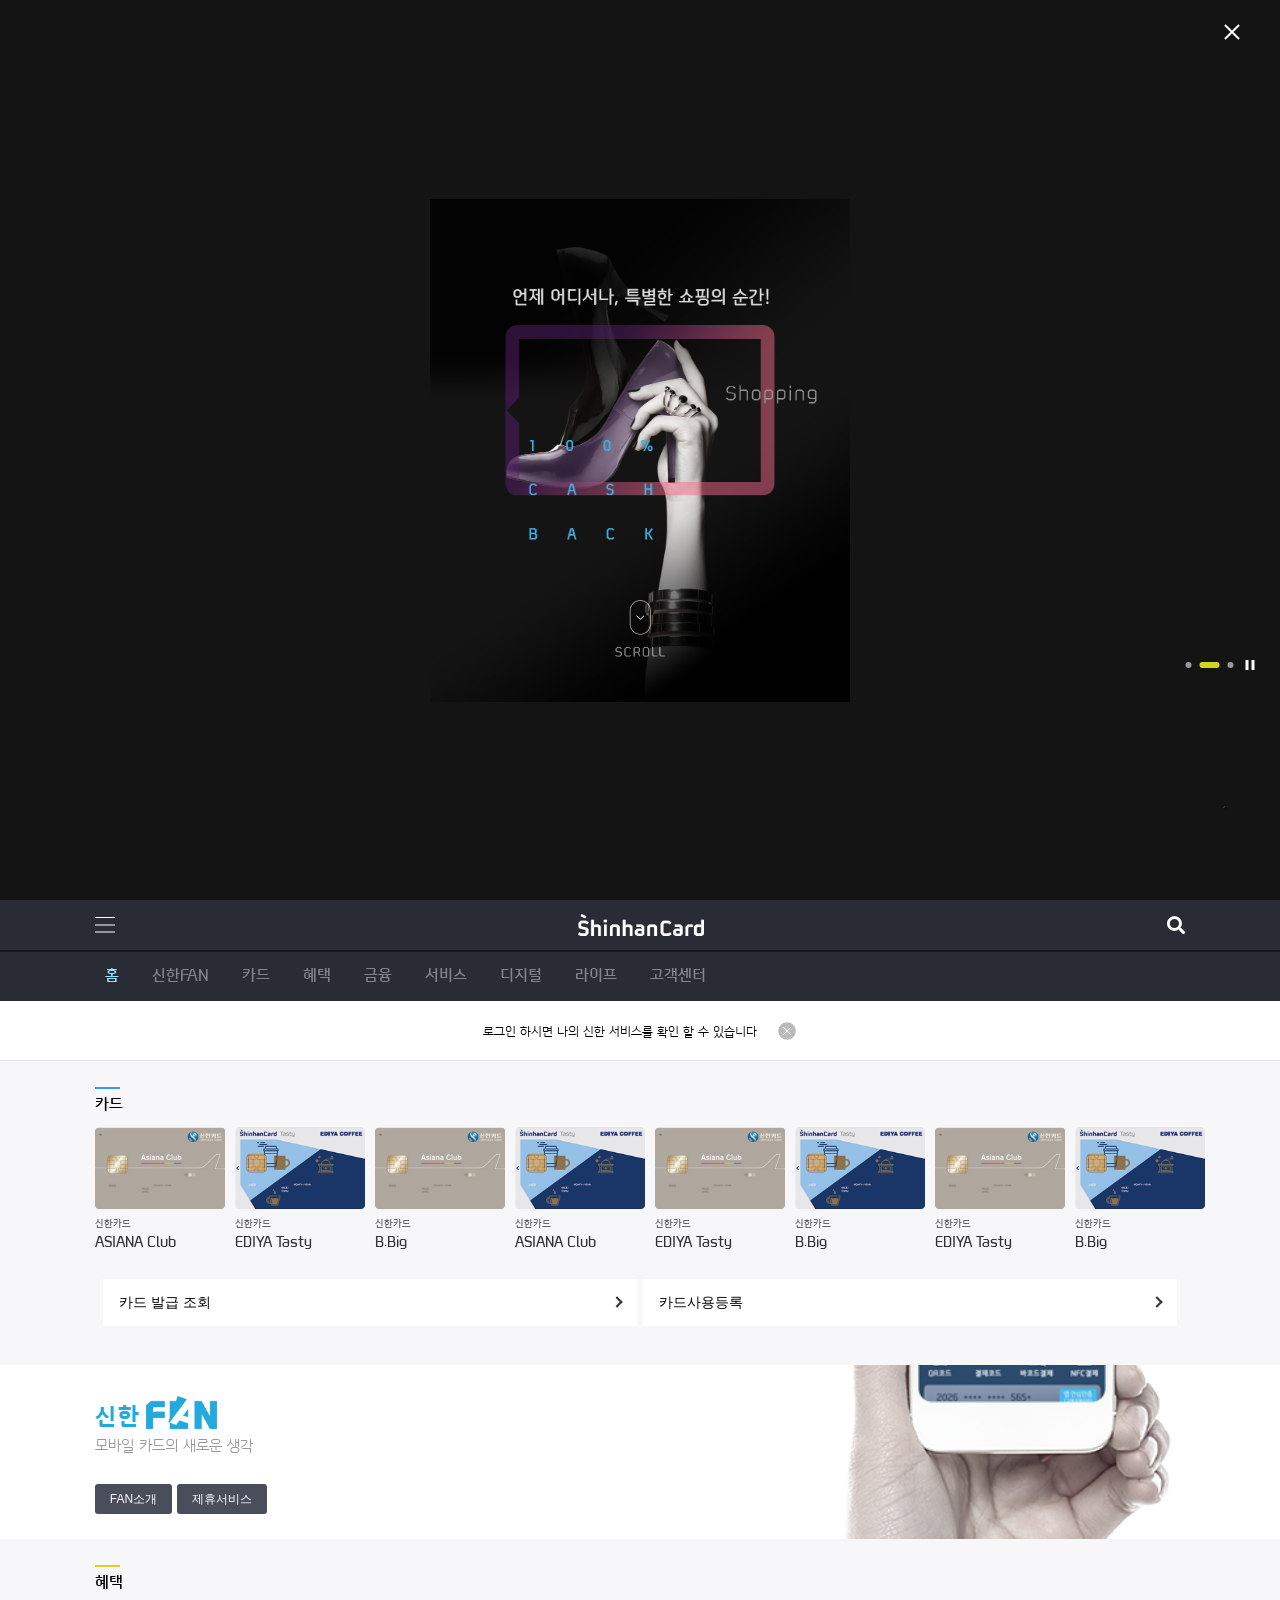
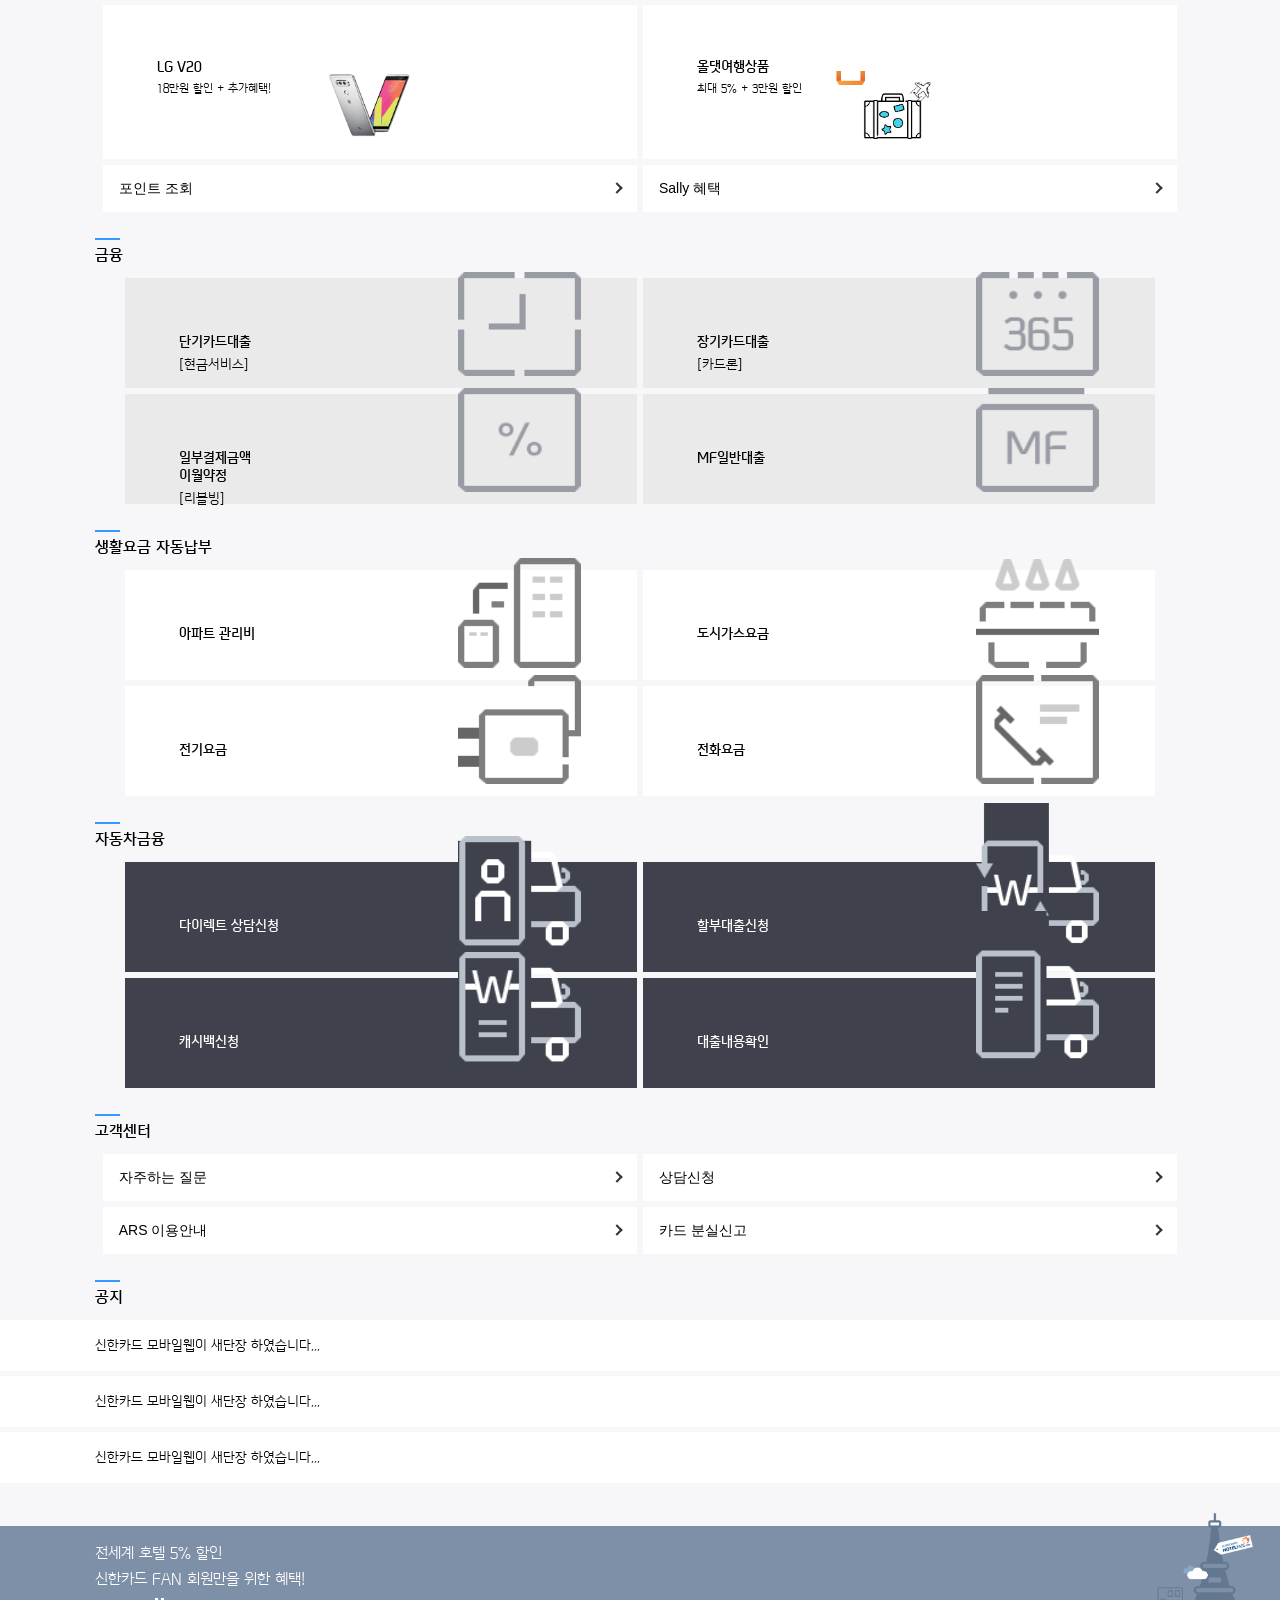
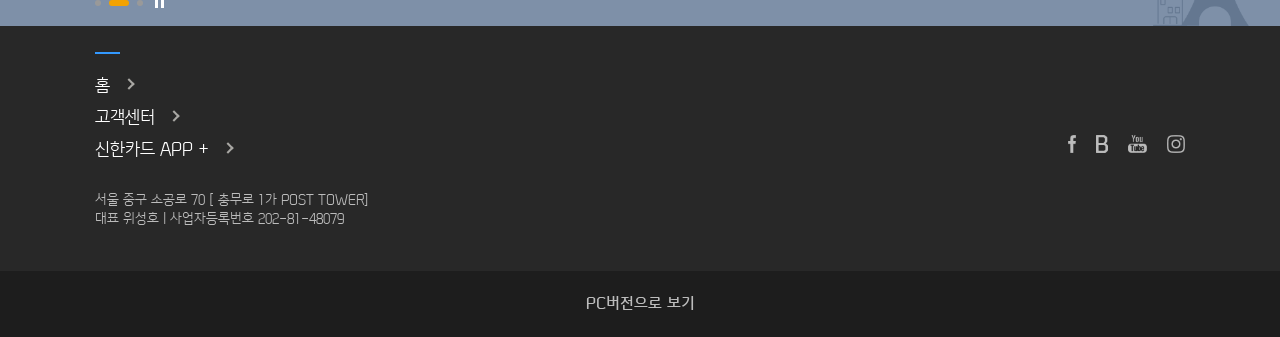
==== commit fa81ccb1: "css" ====
--- a/index.html
+++ b/index.html
@@ -21,6 +21,22 @@
             <span class="barx1"></span>
             <span class="barx2"></span>
         </div>
+        <div class="play-wrap">
+            <ul>
+                <li>
+                    <div class="dots"></div>
+                </li>
+                <li>
+                    <div class="dots act"></div>
+                </li>
+                <li>
+                    <div class="dots"></div>
+                </li>
+            </ul>
+            <div class="pause">
+                <span class="pause-box"></span>
+            </div>
+        </div>
         <div class="scroll-img">
             <img src="./Assets/images/scroll.png" alt="">
         </div>
@@ -204,15 +220,15 @@
                     </div>
                 </div>
                 <div class="button-area">
-                    <div class="button">
+                    <button type="button" onclick="location.href='javascript:void(0)'" class="button">
                         <span>카드 발급 조회</span>
                         <div class="arrow"></div>
-                    </div>
-
-                    <div class="button">
+                    </button>
+
+                    <button type="button" onclick="location.href='javascript:void(0)'" class="button">
                         <span>카드사용등록</span>
                         <div class="arrow"></div>
-                    </div>
+                    </button>
                 </div>
             </div>
 
@@ -228,16 +244,12 @@
                     <p>모바일 카드의 새로운 생각</p>
                 </div>
                 <div class="visual-button-area">
-                    <div class="visual-button">
-                        <a href="javascript:void(0)">
-                            FAN소개
-                        </a>
-                    </div>
-                    <div class="visual-button">
-                        <a href="javascript:void(0)">
-                            제휴서비스
-                        </a>
-                    </div>
+                    <button type="button" onclick="location.href='javascript:void(0)'" class="visual-button">
+                        FAN소개
+                    </button>
+                    <button type="button" onclick="location.href='javascript:void(0)'" class="visual-button">
+                        제휴서비스
+                    </button>
                 </div>
             </div>
         </article>
@@ -247,31 +259,31 @@
                     <h2>혜택</h2>
                 </div>
                 <div class="box-wrap">
-                    <div class="benefits-box">
+                    <a href="javascript:void(0)" class="benefits-box">
                         <div class="text-wrap">
                             <h3>LG V20</h3>
                             <p>18만원 할인 + 추가혜택!</p>
                         </div>
                         <img src="./Assets/images/v20.png" alt="v20">
-                    </div>
-                    <div class="benefits-box">
+                    </a>
+                    <a href="javascript:void(0)" class="benefits-box">
                         <div class="text-wrap">
                             <h3>올댓여행상품</h3>
                             <p>최대 5% + 3만원 할인</p>
                         </div>
-                        <img src="./Assets/images/v20.png" alt="v20">
-                    </div>
+                        <img src="./Assets/images/travel.png" alt="v20">
+                    </a>
                 </div>
                 <div class="button-area">
-                    <div class="button">
+                    <button type="button" onclick="location.href='javascript:void(0)'" class="button">
                         <span>포인트 조회</span>
                         <div class="arrow"></div>
-                    </div>
-
-                    <div class="button">
+                    </button>
+
+                    <button type="button" onclick="location.href='javascript:void(0)'" class="button">
                         <span>Sally 혜택</span>
                         <div class="arrow"></div>
-                    </div>
+                    </button>
                 </div>
             </div>
         </article>
@@ -281,41 +293,33 @@
                     <h2>금융</h2>
                 </div>
                 <div class="common-box-wrap">
-                    <div class="common-box">
-                        <div class="text-wrap">
-                            <a href="javascript:void(0)">
-                                <h3>단기카드대출</h3>
-                                <p>[현금서비스]</p>
-                                <img src="./Assets/images/finance_icon1.png" alt="">
-                            </a>
-                        </div>
-                    </div>
-                    <div class="common-box">
-                        <div class="text-wrap">
-                            <a href="javascript:void(0)">
-                                <h3>장기카드대출</h3>
-                                <p>[카드론]</p>
-                                <img src="./Assets/images/finance_icon2.png" alt="">
-                            </a>
-                        </div>
-                    </div>
-                    <div class="common-box">
-                        <div class="text-wrap">
-                            <a href="javascript:void(0)">
-                                <h3>일부결제금액<br>이월약정</h3>
-                                <p>[리볼빙]</p>
-                                <img src="./Assets/images/finance_icon3.png" alt="">
-                            </a>
-                        </div>
-                    </div>
-                    <div class="common-box">
-                        <div class="text-wrap">
-                            <a href="javascript:void(0)">
-                                <h3>MF일반대출</h3>
-                                <img src="./Assets/images/finance_icon4.png" alt="">
-                            </a>
-                        </div>
-                    </div>
+                    <a href="javascript:void(0)" class="common-box">
+                        <div class="text-wrap">
+                            <h3>단기카드대출</h3>
+                            <p>[현금서비스]</p>
+                            <img src="./Assets/images/finance_icon1.png" alt="">
+                        </div>
+                    </a>
+                    <a href="javascript:void(0)" class="common-box">
+                        <div class="text-wrap">
+                            <h3>장기카드대출</h3>
+                            <p>[카드론]</p>
+                            <img src="./Assets/images/finance_icon2.png" alt="">
+                        </div>
+                    </a>
+                    <a href="javascript:void(0)" class="common-box">
+                        <div class="text-wrap">
+                            <h3>일부결제금액<br>이월약정</h3>
+                            <p>[리볼빙]</p>
+                            <img src="./Assets/images/finance_icon3.png" alt="">
+                        </div>
+                    </a>
+                    <a href="javascript:void(0)" class="common-box">
+                        <div class="text-wrap">
+                            <h3>MF일반대출</h3>
+                            <img src="./Assets/images/finance_icon4.png" alt="">
+                        </div>
+                    </a>
                 </div>
             </div>
         </article>
@@ -325,38 +329,30 @@
                     <h2>생활요금 자동납부</h2>
                 </div>
                 <div class="common-box-wrap">
-                    <div class="common-box">
-                        <div class="text-wrap">
-                            <a href="javascript:void(0)">
-                                <h3>아파트 관리비</h3>
-                                <img src="./Assets/images/pay_icon1.png" alt="">
-                            </a>
-                        </div>
-                    </div>
-                    <div class="common-box">
-                        <div class="text-wrap">
-                            <a href="javascript:void(0)">
-                                <h3>도시가스요금</h3>
-                                <img src="./Assets/images/pay_icon2.png" alt="">
-                            </a>
-                        </div>
-                    </div>
-                    <div class="common-box">
-                        <div class="text-wrap">
-                            <a href="javascript:void(0)">
-                                <h3>전기요금</h3>
-                                <img src="./Assets/images/pay_icon3.png" alt="">
-                            </a>
-                        </div>
-                    </div>
-                    <div class="common-box">
-                        <div class="text-wrap">
-                            <a href="javascript:void(0)">
-                                <h3>전화요금</h3>
-                                <img src="./Assets/images/pay_icon4.png" alt="">
-                            </a>
-                        </div>
-                    </div>
+                    <a href="javascript:void(0)" class="common-box">
+                        <div class="text-wrap">
+                            <h3>아파트 관리비</h3>
+                            <img src="./Assets/images/pay_icon1.png" alt="">
+                        </div>
+                    </a>
+                    <a href="javascript:void(0)" class="common-box">
+                        <div class="text-wrap">
+                            <h3>도시가스요금</h3>
+                            <img src="./Assets/images/pay_icon2.png" alt="">
+                        </div>
+                    </a>
+                    <a href="javascript:void(0)" class="common-box">
+                        <div class="text-wrap">
+                            <h3>전기요금</h3>
+                            <img src="./Assets/images/pay_icon3.png" alt="">
+                        </div>
+                    </a>
+                    <a href="javascript:void(0)" class="common-box">
+                        <div class="text-wrap">
+                            <h3>전화요금</h3>
+                            <img src="./Assets/images/pay_icon4.png" alt="">
+                        </div>
+                    </a>
                 </div>
             </div>
         </article>
@@ -366,38 +362,30 @@
                     <h2>자동차금융</h2>
                 </div>
                 <div class="common-box-wrap">
-                    <div class="common-box">
-                        <div class="text-wrap">
-                            <a href="javascript:void(0)">
-                                <h3>다이렉트 상담신청</h3>
-                                <img src="./Assets/images/car_icon1.png" alt="">
-                            </a>
-                        </div>
-                    </div>
-                    <div class="common-box">
-                        <div class="text-wrap">
-                            <a href="javascript:void(0)">
-                                <h3>할부대출신청</h3>
-                                <img src="./Assets/images/car_icon2.png" alt="">
-                            </a>
-                        </div>
-                    </div>
-                    <div class="common-box">
-                        <div class="text-wrap">
-                            <a href="javascript:void(0)">
-                                <h3>캐시백신청</h3>
-                                <img src="./Assets/images/car_icon3.png" alt="">
-                            </a>
-                        </div>
-                    </div>
-                    <div class="common-box">
-                        <div class="text-wrap">
-                            <a href="javascript:void(0)">
-                                <h3>대출내용확인</h3>
-                                <img src="./Assets/images/car_icon4.png" alt="">
-                            </a>
-                        </div>
-                    </div>
+                    <a href="javascript:void(0)" class="common-box">
+                        <div class="text-wrap">
+                            <h3>다이렉트 상담신청</h3>
+                            <img src="./Assets/images/car_icon1.png" alt="">
+                        </div>
+                    </a>
+                    <a href="javascript:void(0)" class="common-box">
+                        <div class="text-wrap">
+                            <h3>할부대출신청</h3>
+                            <img src="./Assets/images/car_icon2.png" alt="">
+                        </div>
+                    </a>
+                    <a href="javascript:void(0)" class="common-box">
+                        <div class="text-wrap">
+                            <h3>캐시백신청</h3>
+                            <img src="./Assets/images/car_icon3.png" alt="">
+                        </div>
+                    </a>
+                    <a href="javascript:void(0)" class="common-box">
+                        <div class="text-wrap">
+                            <h3>대출내용확인</h3>
+                            <img src="./Assets/images/car_icon4.png" alt="">
+                        </div>
+                    </a>
                 </div>
             </div>
         </article>
@@ -407,24 +395,24 @@
                     <h2>고객센터</h2>
                 </div>
                 <div class="button-area">
-                    <div class="button">
+                    <button type="button" onclick="location.href='javascript:void(0)'" class="button">
                         <span>자주하는 질문</span>
                         <div class="arrow"></div>
-                    </div>
-                    <div class="button">
+                    </button>
+                    <button type="button" onclick="location.href='javascript:void(0)'" class="button">
                         <span>상담신청</span>
                         <div class="arrow"></div>
-                    </div>
+                    </button>
                 </div>
                 <div class="button-area">
-                    <div class="button">
+                    <button type="button" onclick="location.href='javascript:void(0)'" class="button">
                         <span>ARS 이용안내</span>
                         <div class="arrow"></div>
-                    </div>
-                    <div class="button">
+                    </button>
+                    <button type="button" onclick="location.href='javascript:void(0)'" class="button">
                         <span>카드 분실신고</span>
                         <div class="arrow"></div>
-                    </div>
+                    </button>
                 </div>
             </div>
             <div id="desk" class="inner-wrap">
@@ -432,22 +420,22 @@
                     <h2>서비스 센터</h2>
                 </div>
                 <div class="button-area">
-                    <div class="button">
+                    <button type="button" onclick="location.href='javascript:void(0)'" class="button">
                         <span>자주하는 질문</span>
                         <div class="arrow"></div>
-                    </div>
-                    <div class="button">
+                    </button>
+                    <button type="button" onclick="location.href='javascript:void(0)'" class="button">
                         <span>상담신청</span>
                         <div class="arrow"></div>
-                    </div>
-                    <div class="button">
+                    </button>
+                    <button type="button" onclick="location.href='javascript:void(0)'" class="button">
                         <span>ARS 이용안내</span>
                         <div class="arrow"></div>
-                    </div>
-                    <div class="button">
+                    </button>
+                    <button type="button" onclick="location.href='javascript:void(0)'" class="button">
                         <span>카드 분실신고</span>
                         <div class="arrow"></div>
-                    </div>
+                    </button>
                 </div>
             </div>
         </article>
@@ -459,21 +447,22 @@
 
             </div>
             <ul class="notice-wrap">
-                <li>
-                    <a href="javascript:void(0)">
+                <a href="javascript:void(0)">
+                    <li>
                         <p>신한카드 모바일웹이 새단장 하였습니다,,,</p>
-                    </a>
-                </li>
-                <li>
-                    <a href="javascript:void(0)">
+                    </li>
+                </a>
+                <a href="javascript:void(0)">
+                    <li>
                         <p>신한카드 모바일웹이 새단장 하였습니다,,,</p>
-                    </a>
-                </li>
-                <li>
-                    <a href="javascript:void(0)">
+                    </li>
+                </a>
+                <a href="javascript:void(0)">
+                    <li>
                         <p>신한카드 모바일웹이 새단장 하였습니다,,,</p>
-                    </a>
-                </li>
+                    </li>
+                </a>
+
             </ul>
         </article>
         <article class="banner-area">
@@ -482,9 +471,25 @@
                     <p>전세계 호텔 5% 할인</p>
                     <p>신한카드 FAN 회원만을 위한 혜택!</p>
                 </div>
-                <div class="banner-img">
-                    <img src="./Assets/images/baner-img.png" alt="bannerImage">
-                </div>
+                <div class="play-wrap">
+                    <ul>
+                        <li>
+                            <div class="dots"></div>
+                        </li>
+                        <li>
+                            <div class="dots act"></div>
+                        </li>
+                        <li>
+                            <div class="dots"></div>
+                        </li>
+                    </ul>
+                    <div class="pause">
+                        <span class="pause-box"></span>
+                    </div>
+                </div>
+            </div>
+            <div class="banner-img">
+                <img src="./Assets/images/baner-img.png" alt="bannerImage">
             </div>
         </article>
     </section>
@@ -496,47 +501,57 @@
             <div class="footer-wrap">
                 <div class="text-wrap">
                     <ul>
-                        <li>
-                            <span>홈</span>
-                            <div class="arrow"></div>
-                        </li>
-                        <li>
-                            <span>고객센터</span>
-                            <div class="arrow"></div>
-                        </li>
-                        <li>
-                            <span>신한카드 APP +</span>
-                            <div class="arrow"></div>
-                        </li>
+                        <a href="javascript:void(0)">
+                            <li>
+                                <span>홈</span>
+                                <div class="arrow"></div>
+                            </li>
+                        </a>
+                        <a href="javascript:void(0)">
+                            <li>
+                                <span>고객센터</span>
+                                <div class="arrow"></div>
+                            </li>
+                        </a>
+                        <a href="javascript:void(0)">
+                            <li>
+                                <span>신한카드 APP +</span>
+                                <div class="arrow"></div>
+                            </li>
+                        </a>
+
                     </ul>
                 </div>
                 <div class="icon-wrap">
                     <ul>
-                        <li>
-                            <a href="#">
+                        <a href="javascript:void(0)">
+                            <li>
                                 <img src="./Assets/images/facebook.png" alt="">
-                            </a>
-                        </li>
-                        <li>
-                            <a href="#">
+                            </li>
+                        </a>
+                        <a href="javascript:void(0)">
+                            <li>
                                 <img src="./Assets/images/behance.png" alt="">
-                            </a>
-                        </li>
-                        <li>
-                            <a href="#">
+                            </li>
+                        </a>
+                        <a href="javascript:void(0)">
+                            <li>
                                 <img src="./Assets/images/youtube.png" alt="">
-                            </a>
-                        </li>
-                        <li>
-                            <a href="#">
+                            </li>
+                        </a>
+                        <a href="javascript:void(0)">
+                            <li>
                                 <img src="./Assets/images/insta.png" alt="">
-                            </a>
-                        </li>
+                            </li>
+                        </a>
                     </ul>
                 </div>
             </div>
             <p>서울 중구 소공로 70 [ 충무로 1가 POST TOWER]</p>
-            <p>대표 위성호 | 사업자등록번호 202-81-48079</p>
+            <p class="txt">대표 위성호 | 사업자등록번호 202-81-48079</p>
+        </div>
+        <div class="viewPC">
+            <h2>PC버전으로 보기</h2>
         </div>
     </footer>
     <script type="text/javascript" src="./Assets/js/jquery.min.js"></script>
--- a/Assets/css/style.css
+++ b/Assets/css/style.css
@@ -2,7 +2,7 @@
 
 .shinhan-ad{position: relative; width: 100%; height: 100vh;  background-image: url(../images/Adver.png);
 background-size: 420px; background-position: center; background-repeat: no-repeat;}
-.shinhan-ad > .scroll-img{width: 50px; height: 50px; position: absolute; top: 75%; left: 50%; transform: translate(-50%,-50%);
+.shinhan-ad > .scroll-img{width: 50px; height: 50px; position: absolute; bottom: 25%; left: 50%; transform: translate(-50%,-50%);
 -webkit-animation: visibling 1.5s infinite linear;}
 .shinhan-ad > .scroll-img img{width: 100%;}
 @-webkit-keyframes visibling{
@@ -10,6 +10,18 @@
     50%{opacity: 1;}
     100%{opacity: 0;}
 }
+.shinhan-ad .play-wrap{position: absolute; bottom: 25%; right: 0;
+    transform: translate(-50%,-50%); display: flex; align-items: center;}
+.shinhan-ad .play-wrap ul{margin-right: 4px;}
+.shinhan-ad .play-wrap ul li{float: left; margin-right: 8px;}
+.shinhan-ad .play-wrap ul li .dots{width: 6px; height: 6px; border-radius: 50%; background-color: #999;}
+.shinhan-ad .play-wrap ul li .dots.act{width: 20px;height: 6px;
+    border-radius: 20px;background-color: #d0d61b;}
+.shinhan-ad .play-wrap .pause {display: inline-block; position: relative;}
+.shinhan-ad .play-wrap .pause .pause-box{display: block; width: 3px; height: 10px;background-color: #fff;}
+.shinhan-ad .play-wrap .pause .pause-box:before{content: '';display: block; width: 3px; height: 10px; background-color: #fff; margin-left: 6px; }
+
+
 .x{position: absolute; top: 3%; right: 3%; cursor: pointer;}
 .x span{display: block;background: #fff;width: 20px;height: 2px;transition: all 0.25s ease-in;}
 .barx1{margin-top: 4px;margin-bottom: -2px;transform: rotate(45deg);}
@@ -80,7 +92,8 @@
 
 .button-area {width: 100%; display: flex; justify-content: center; margin-top: 6px;}
 
-.button-area > .button{position: relative; width: 49%; height: 47px; background-color: #fff;     color: #000; padding: 0 16px; display: flex;  align-items: center; justify-content: space-between; }
+.button-area > .button{position: relative; width: 49%; height: 47px; background-color: #fff; padding: 0 16px; display: flex; align-items: center; justify-content: space-between;border: none;}
+
 
 .button-area > .button:first-child{margin-right: 6px;}
 
@@ -102,20 +115,22 @@
 .visual-area > .inner-wrap > .txt >p{font-size: 16px; color: #999; margin-top: 10px;}
 
 .visual-button-area {display: flex; justify-content: left; margin-top: 29px; padding-bottom: 25px;}
-.visual-button{height: 30px; background-color: #4a4e5b; border-radius: 3px; display: flex;
-align-items: center; justify-content: center; padding: 0 15px; color: #000;}
-.visual-button a{font-size: 12px;color: #fff; font-weight: 100;}
+.visual-button{height: 30px; background-color: #4a4e5b;border: none; border-radius: 3px; display: flex; align-items: center; justify-content: center;
+    padding: 0 15px; font-size: 12px;color: #fff; font-weight: 400; }
 .visual-button:first-child{margin-right: 5px;}
 
 
 .benefits-area .title-wrap > h2:before{background-color: #d0d61b;}
 .benefits-area .box-wrap{width: 100%; display: flex; justify-content: center;}
 .benefits-area .benefits-box{position: relative; width: 49%; height: 154px; background-color: #fff; color: #000;
-padding: 0 5%;}
+padding: 5%;}
 .benefits-area .benefits-box:first-child{margin-right: 6px;}
-.benefits-area .benefits-box h3{font-size: 14px; font-weight: 700; margin-top: 16px;}
+.benefits-area .benefits-box h3{font-size: 14px; font-weight: 700; }
 .benefits-area .benefits-box p{font-size: 12px; font-weight: 400;margin-top: 9px;}
-.benefits-area .benefits-box img{position: absolute; top: 70%; left: 50%; transform: translate(-50%,-50%); width: 50%;}
+.benefits-area .benefits-box:nth-child(1) img{height:68px; position: absolute; top: 65%; left: 50%; transform: translate(-50%,-50%);}
+.benefits-area .benefits-box:nth-child(2) img{height:68px; position: absolute; top: 65%; left: 45%; transform: translate(-50%,-50%);}
+
+
 
 .common-box-wrap{width: 100%; display: flex; justify-content: center; flex-wrap: wrap;}
 .finance-area .common-box{position: relative; width: 47%; height: 110px; background-color: #ebeaea; color: #000; padding: 5% 5%;}
@@ -124,7 +139,7 @@
 .common-box:nth-child(3){margin-right: 6px;}
 .common-box-wrap a{color: #000;}
 
-.common-box h3{font-size: 14px; font-weight: 700;}
+.common-box h3{font-size: 14px; font-weight: 700;line-height: 18px;}
 .common-box p{font-size: 12px; font-weight: 400;}
 .common-box img{position: absolute; bottom: 11%; right: 11%; width: 24%;}
 
@@ -137,18 +152,34 @@
 
 
 .notice-area ul.notice-wrap{width: 100%; margin-bottom: 42.5px;}
-.notice-area ul.notice-wrap li{display: flex;width: 100%; align-items: center; height: 51px; background-color: #fff; margin-bottom: 5px;}
-.notice-area ul.notice-wrap li a{color: #000; width: 100%;}
-.notice-area ul.notice-wrap li p{width: 85.18%;font-size: 14px; margin: 0 auto;}
-
-.banner-area{width: 100%; height: 100px; background-color: #7e90a8;}
-.banner-area > .inner-wrap > .text-wrap{float: left; margin-top: 29px;}
+.notice-area ul.notice-wrap a li{display: flex;width: 100%; align-items: center; height: 51px; background-color: #fff; margin-bottom: 5px;}
+.notice-area ul.notice-wrap a li{color: #000; width: 100%;}
+.notice-area ul.notice-wrap a li p{width: 85.18%;font-size: 14px; margin: 0 auto;}
+
+.banner-area{position: relative; width: 100%; height: 100px; background-color: #7e90a8;}
+.banner-area > .inner-wrap > .text-wrap{padding-top: 20px;}
 .banner-area > .inner-wrap > .text-wrap p{font-size: 16px; margin-bottom: 10px; color: #fff;}
-.banner-area > .inner-wrap > .banner-img{position: absolute; bottom: 0; right: -20px;transform: translateY(100px); height: 116px;}
+/* .banner-area > .inner-wrap > .banner-img{position: absolute; bottom: -58px; right: 0px; height: 116px;} */
 .banner-area > .inner-wrap > .banner-img img{height: 100%;}
 
-
-footer{width: 100%; background-color: #282828; color: #bcbcbc;padding-bottom: 40px;}
+.banner-area .play-wrap{width: 100%; display: flex; align-items: center;}
+.banner-area .play-wrap ul{margin-right: 4px;}
+.banner-area .play-wrap ul li{float: left; margin-right: 8px;}
+.banner-area .play-wrap ul li .dots{width: 6px; height: 6px; border-radius: 50%; background-color: #999;}
+.banner-area .play-wrap ul li .dots.act{width: 20px;height: 6px;
+    border-radius: 20px;background-color: #f3a200;}
+.banner-area .play-wrap .pause {display: inline-block; position: relative;}
+.banner-area .play-wrap .pause .pause-box{display: block; width: 3px; height: 10px;background-color: #fff;}
+.banner-area .play-wrap .pause .pause-box:before{content: '';display: block; width: 3px; height: 10px; background-color: #fff; margin-left: 6px; }
+
+.banner-area .banner-img{width: 100px; position: absolute; right: 27px;
+bottom: 0;}
+.banner-area .banner-img img{width: 100%;}
+
+
+
+
+footer{width: 100%; background-color: #282828; color: #bcbcbc;}
 footer > .inner-wrap .title-line{margin-bottom: 23px ;width: 25px; height: 2px; background-color: #3399ff;}
 .footer-wrap{width: 100%; display: flex; align-items: flex-end; justify-content: space-between;  margin-bottom: 20px;}
 .footer-wrap .text-wrap  li{font-size: 18px; color: #fff; margin-bottom: 14px;}
@@ -156,8 +187,13 @@
 .footer-wrap .icon-wrap li{float: left; margin:0 0 20px 20px;}
 .footer-wrap .icon-wrap img{height: 18px;}
 footer .inner-wrap > p {font-size: 14px; margin-bottom: 5px;}
-
-.footer-wrap .text-wrap  li > .arrow{display: inline-block; width: 8px;height: 8px;border: 2px solid #a9a8a4; margin-top: 3px; border-left: 0;border-bottom: 0;transform: rotate(45deg);}
+footer .inner-wrap > .txt{padding-bottom: 40px;}
+
+footer .viewPC{width: 100%; height: 66px; background-color: #1d1d1d ;}
+footer .viewPC h2{font-weight: 700; text-align: center; line-height: 66px;}
+
+
+.footer-wrap .text-wrap  li .arrow{display: inline-block; width: 8px;height: 8px;border: 2px solid #a9a8a4; margin-top: 3px; border-left: 0;border-bottom: 0;transform: rotate(45deg);}
 
 
 
@@ -165,6 +201,8 @@
 @media  (max-width: 320px){
     .popUp > .popUp-wrap{display: flex; align-items: center; justify-content: center; width: 89.18%; margin: 0 auto;}
     .popUp > .popUp-wrap > h2{font-size: 11px; font-weight: 400; padding-right: 20px; padding-top: 2px;}
+    .footer-wrap .icon-wrap img{height: 14px;}
+    .benefits-area .benefits-box p{font-size: 10px; font-weight: 400;margin-top: 9px;}
 }
 @media (min-width: 321px) and (max-width: 415px){
     .popUp > .popUp-wrap{display: flex; align-items: center; justify-content: center; width: 89.18%; margin: 0 auto;}
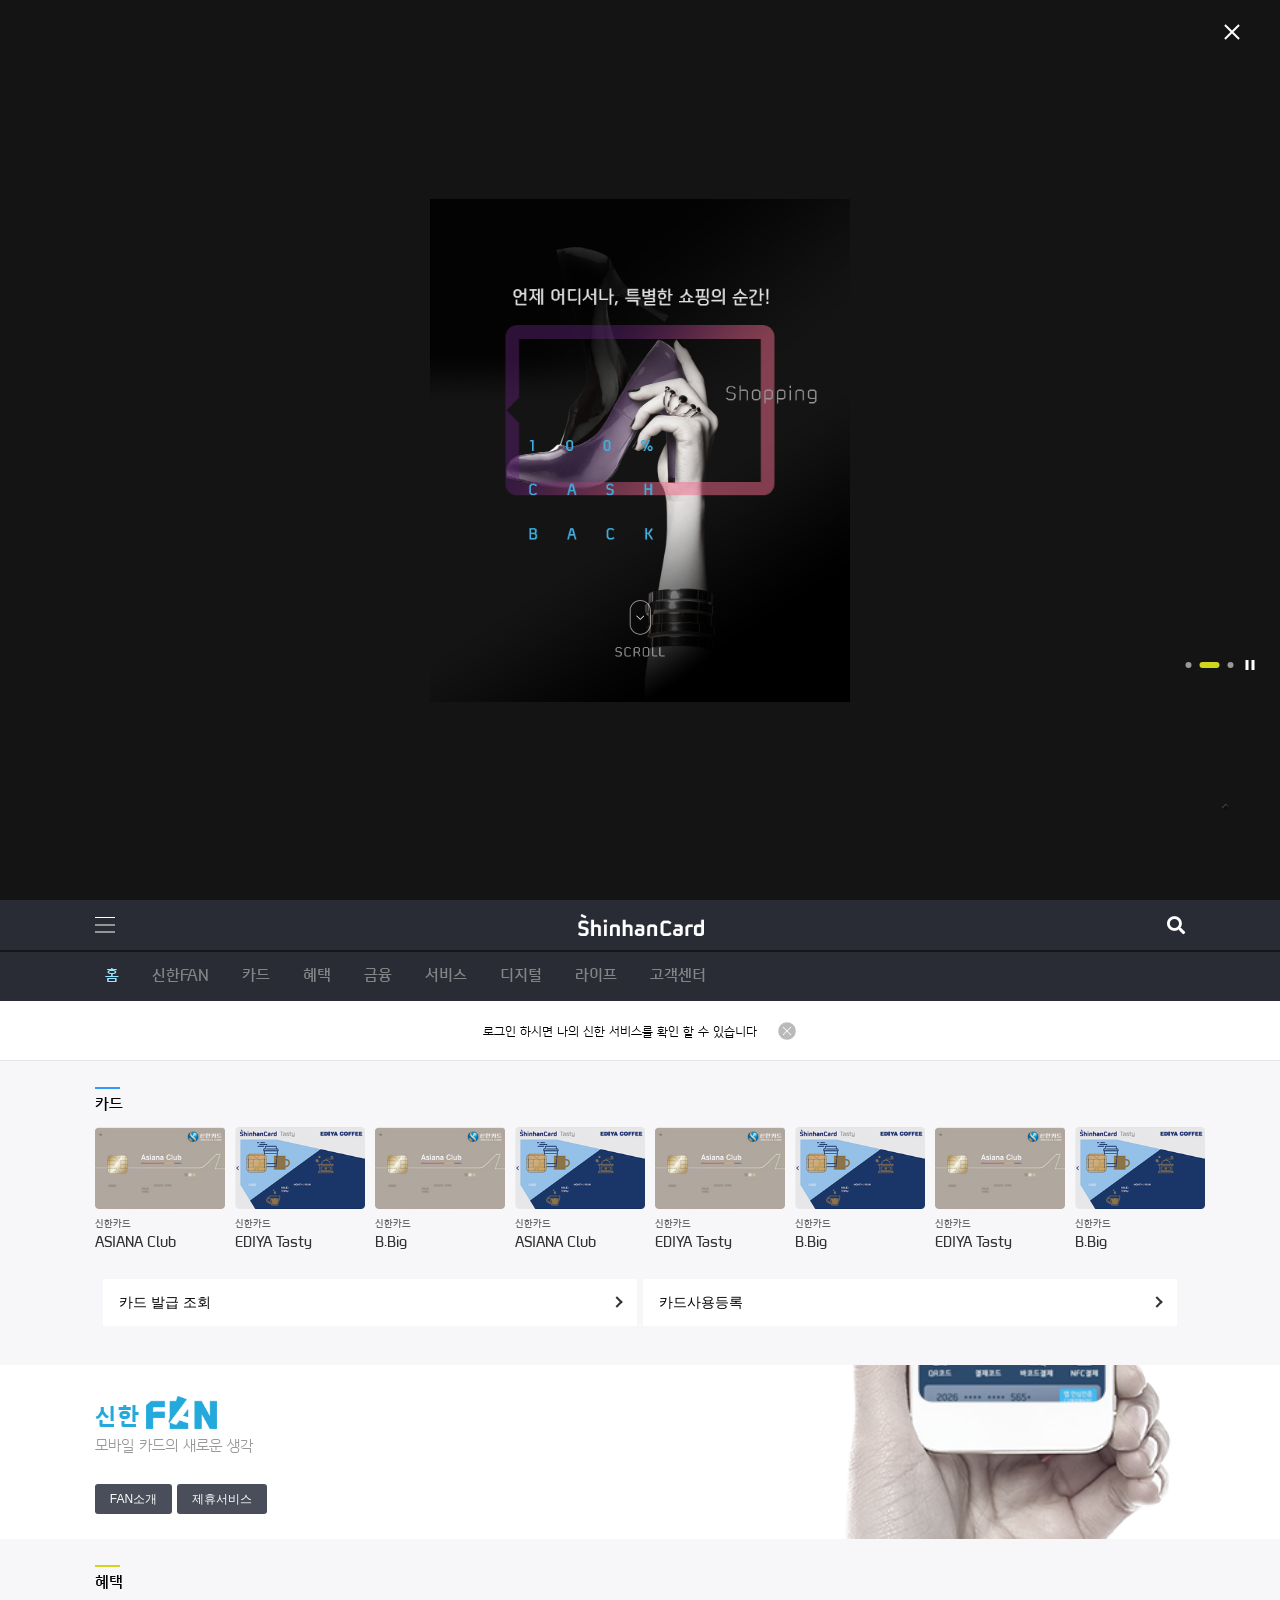
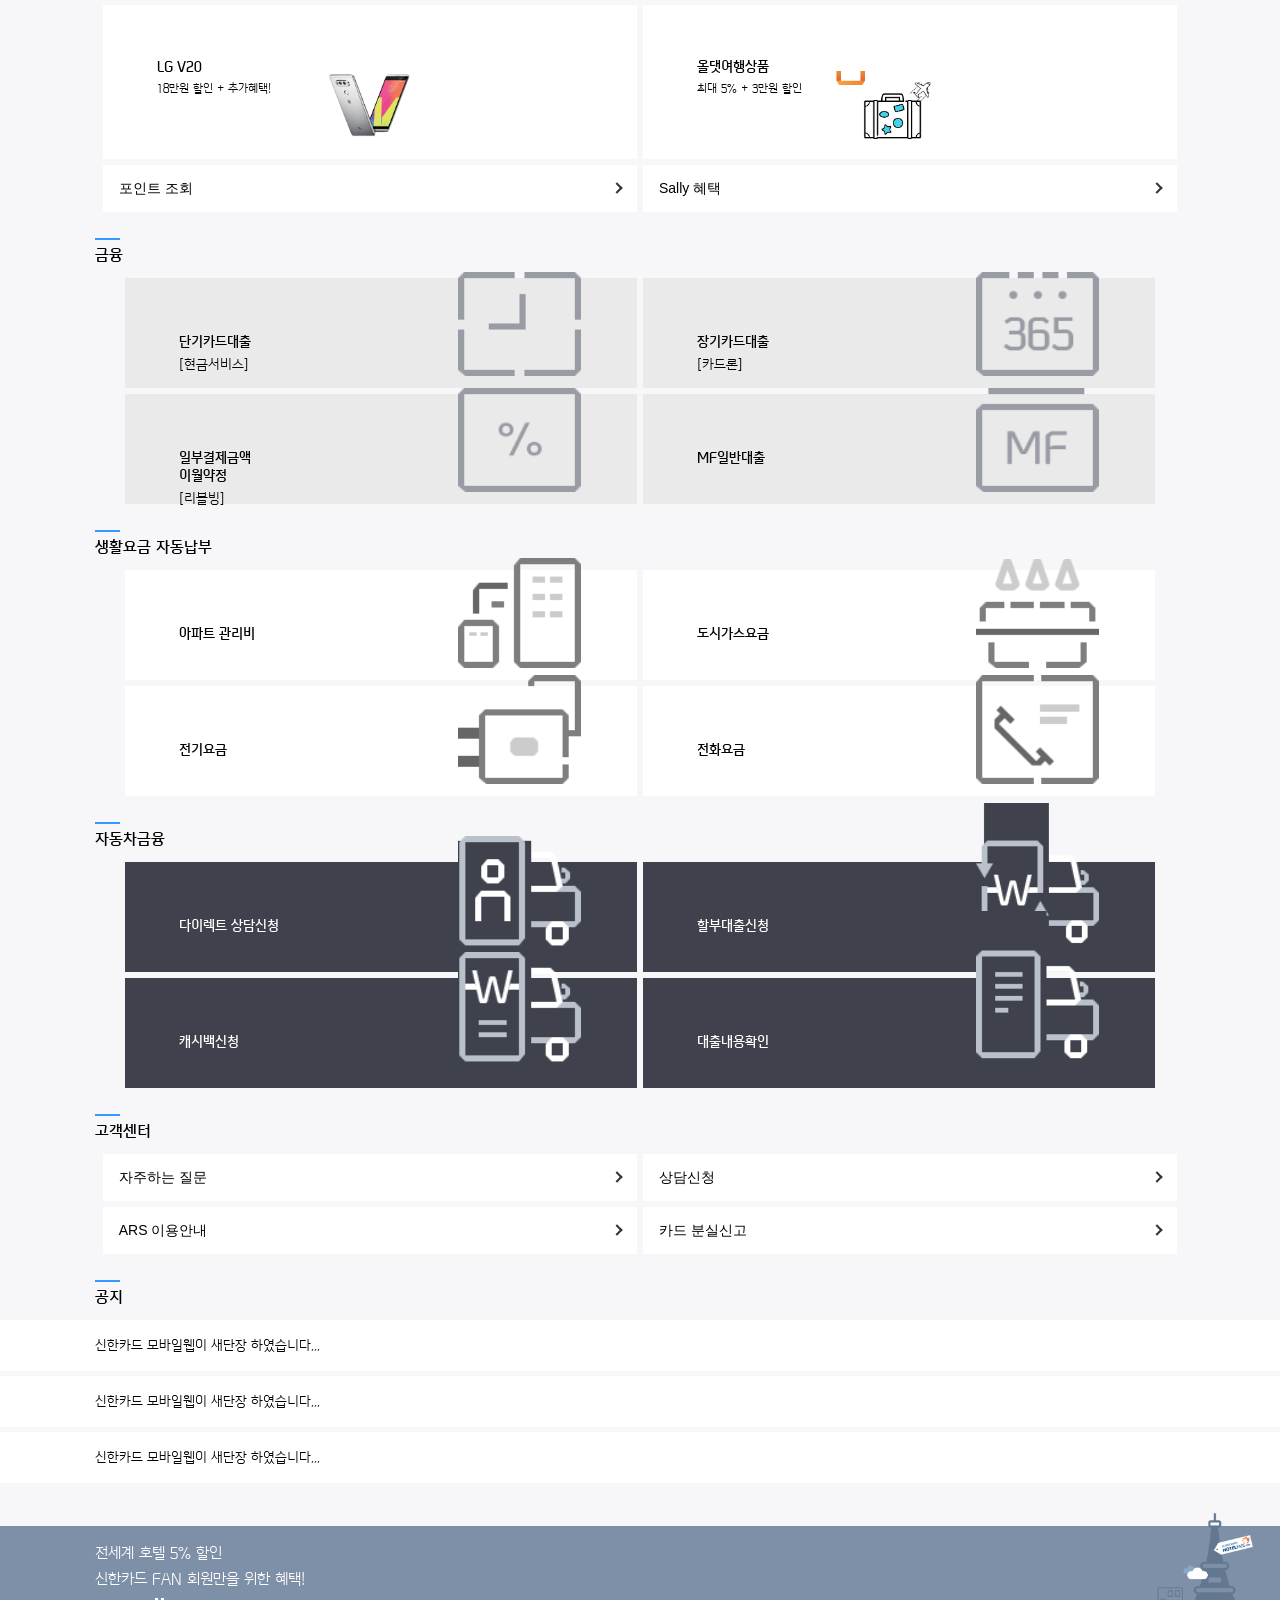
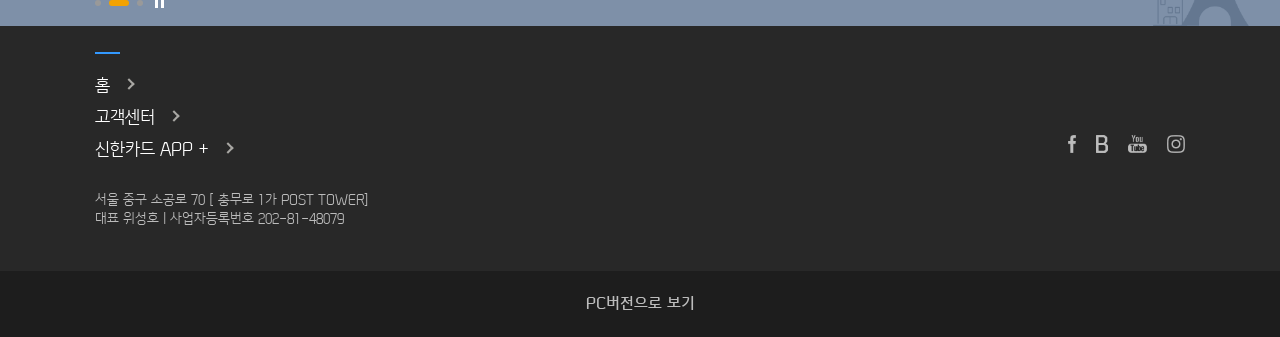
==== commit a48f809a: ".css" ====
--- a/index.html
+++ b/index.html
@@ -462,7 +462,6 @@
                         <p>신한카드 모바일웹이 새단장 하였습니다,,,</p>
                     </li>
                 </a>
-
             </ul>
         </article>
         <article class="banner-area">
--- a/Assets/css/style.css
+++ b/Assets/css/style.css
@@ -1,15 +1,13 @@
-body{font-family: 'ShinhanCard'; width: 100%; height: 100vh;}
-
+
+/* 첫 화면 메인 광고화면 */
 .shinhan-ad{position: relative; width: 100%; height: 100vh;  background-image: url(../images/Adver.png);
 background-size: 420px; background-position: center; background-repeat: no-repeat;}
 .shinhan-ad > .scroll-img{width: 50px; height: 50px; position: absolute; bottom: 25%; left: 50%; transform: translate(-50%,-50%);
 -webkit-animation: visibling 1.5s infinite linear;}
 .shinhan-ad > .scroll-img img{width: 100%;}
-@-webkit-keyframes visibling{
-    0%{opacity: 0;}
-    50%{opacity: 1;}
-    100%{opacity: 0;}
-}
+
+@-webkit-keyframes visibling{0%{opacity: 0;} 50%{opacity: 1;} 100%{opacity: 0;}}
+
 .shinhan-ad .play-wrap{position: absolute; bottom: 25%; right: 0;
     transform: translate(-50%,-50%); display: flex; align-items: center;}
 .shinhan-ad .play-wrap ul{margin-right: 4px;}
@@ -19,45 +17,60 @@
     border-radius: 20px;background-color: #d0d61b;}
 .shinhan-ad .play-wrap .pause {display: inline-block; position: relative;}
 .shinhan-ad .play-wrap .pause .pause-box{display: block; width: 3px; height: 10px;background-color: #fff;}
-.shinhan-ad .play-wrap .pause .pause-box:before{content: '';display: block; width: 3px; height: 10px; background-color: #fff; margin-left: 6px; }
-
+.shinhan-ad .play-wrap .pause .pause-box:before{content: '';display: block; width: 3px; height: 10px; background-color: #fff; margin-left: 6px;}
 
 .x{position: absolute; top: 3%; right: 3%; cursor: pointer;}
 .x span{display: block;background: #fff;width: 20px;height: 2px;transition: all 0.25s ease-in;}
 .barx1{margin-top: 4px;margin-bottom: -2px;transform: rotate(45deg);}
 .barx2{margin-top: -2px;transform: rotate(135deg);}
-
+/* ---------------------------------------- */
+
+/* common */
+body{font-family: 'ShinhanCard'; width: 100%; height: 100vh;}
+section.content{width: 100%; background-color: #f7f7f9;overflow-X: hidden;}
 .inner-wrap{position: relative; width: 85.18%; margin: 0 auto; }
-
 
 .title-wrap{float: left; position: relative; margin-top: 26px;}
 .title-wrap > h2:before{content: ''; display: block; width: 25px;height: 2px; background-color: #3399ff;position: absolute; top: 0; left: 0;}
 .title-wrap > h2{padding: 10px 0 14px 0; font-size: 16px; font-weight: 700;}
 
-
-
+.button-area {width: 100%; display: flex; justify-content: center; margin-top: 6px;}
+.button-area > .button{position: relative; width: 49%; height: 47px; background-color: #fff; padding: 0 16px; display: flex; align-items: center; justify-content: space-between;border: none;}
+.button-area > .button:first-child{margin-right: 6px;}
+.button-area a{color: #000;}
+.button-area > .button span{ font-size: 14px;color: #000;}
+.button-area > .button .arrow{display: inline-block; width: 8px;height: 8px;border: 2px solid #333;margin-bottom: 2px; border-left: 0;border-bottom: 0;transform: rotate(45deg);}
+
+.common-box-wrap{width: 100%; display: flex; justify-content: center; flex-wrap: wrap;}
+.common-box:nth-child(1){margin:0 6px 6px 0;}
+.common-box:nth-child(2){margin-bottom:6px;}
+.common-box:nth-child(3){margin-right: 6px;}
+.common-box-wrap a{color: #000;}
+.common-box h3{font-size: 14px; font-weight: 700;line-height: 18px;}
+.common-box p{font-size: 12px; font-weight: 400;}
+.common-box img{position: absolute; bottom: 11%; right: 11%; width: 24%;}
+
+/* ---------------------------------------- */
+
+
+/* side remote */
+.side-remote{display: block; width: 24px; height: 24px; border-radius: 50%; background-color: #000; position: fixed; bottom: 10%; right: 4.1%; z-index: 5;}
+.side-remote > .arrow{display: inline-block; width: 8px;height: 8px;border: 1px solid #fff; border-left: 0;border-bottom: 0; position: absolute;top: calc(50% - 2px); left: calc(50% - 3px); transform:rotate(-45deg);}
+/* ---------------------------------------- */
+
+/* header */
 header{position: relative; top: 0; left: 0; width: 100%; background-color: #292c35;  z-index: 2; overflow: hidden;}
 header:after{content: ''; position: absolute; top: 50%; transform: translateY(-50%); display: block; width: 100vw; height: 1px; background-color: #000;}
 header > .inner-wrap > .util_menu{height: 50px;  display: flex;justify-content: space-between; align-items: center;}
 header > .inner-wrap > .util_menu > .ham {width: 20px; height: 16px; position: relative; cursor:pointer;}
-
-.ham > .bar:before{content: ''; display: block; width: 100%;
-    height: 1px; background-color: #fff; position: absolute; top: 50%; transform: translateY(-50%);}
-.ham > .bar {display: block;background: #fff;width: 100%;height: 1px; transition: all 0.25s ease-in;}
-
-.ham > .bar::after{content: ''; display: block; width: 100%;
-    height: 1px; background-color: #fff; position: absolute; bottom: 0; transform: translateY(-50%);}
-
-.ham.active .bar:before{opacity: 0;}
-.ham.active .bar{margin-top: 6px; transform: rotate(45deg);}
-.ham.active .bar:after{transform: rotate(90deg);}
-
-
-
-
+header > .inner-wrap > .util_menu > .ham > .bar:before{content: ''; display: block; width: 100%; height: 1px; background-color: #fff; position: absolute; top: 50%; transform: translateY(-50%);}
+header > .inner-wrap > .util_menu > .ham > .bar {display: block;background: #fff;width: 100%;height: 1px; transition: all 0.25s ease-in;}
+header > .inner-wrap > .util_menu > .ham > .bar::after{content: ''; display: block; width: 100%; height: 1px; background-color: #fff; position: absolute; bottom: 0; transform: translateY(-50%);}
+header > .inner-wrap > .util_menu > .ham.active .bar:before{opacity: 0;}
+header > .inner-wrap > .util_menu > .ham.active .bar{margin-top: 6px; transform: rotate(45deg);}
+header > .inner-wrap > .util_menu > .ham.active .bar:after{transform: rotate(90deg);}
 header > .inner-wrap > .util_menu > .logo{width: 126px;}
 header > .inner-wrap > .util_menu > .logo img{width: 100%;}
-/* header > .inner-wrap > .util_menu > .search-icon{margin-right: 3.5%;} */
 header > .inner-wrap > .util_menu > .search-icon>.fa-search{font-size: 18px; color: #fff;}
 header > .inner-wrap > .gnb{width: 100vw; height: 51px; display: flex; align-items: center;}
 header > .inner-wrap > .gnb > .swiper-container{width: 100%;}
@@ -65,120 +78,92 @@
 header > .inner-wrap > .gnb > .swiper-container > .swiper-wrapper > .swiper-slide{display: flex;align-items: center; width: max-content; margin-right: 33px;}
 header > .inner-wrap > .gnb a{color: #838488; font-weight: 700;}
 header > .inner-wrap > .gnb > .swiper-container > .swiper-wrapper a.act{color:#98e5ff}
-
-.side-remote{display: block; width: 24px; height: 24px; border-radius: 50%; background-color: #000; position: fixed; bottom: 10%; right: 4.1%; z-index: 5;}
-.side-remote > .arrow{display: inline-block; width: 8px;height: 8px;border: 1px solid #fff; border-left: 0;border-bottom: 0; position: absolute;top: calc(50% - 2px); left: calc(50% - 3px);  transform:rotate(-45deg);}
-
+/* ---------------------------------------- */
+
+
+/*  Log-in 팝업 */
 .popUp{position: relative; width: 100%; height: 60px; background-color: #fff; border-bottom: .5px solid #e4e4e4; display: flex; align-items: center; z-index: 1;}
 .popUp > .popUp-wrap{display: flex; justify-content: center; width: 85.18%; margin: 0 auto;}
 .popUp > .popUp-wrap > h2{font-size: 13px; font-weight: 400; padding-right: 20px; padding-top: 5px;}
-.popUp > .popUp-wrap > .close-popUp{width: 20px; height: 20px; background: url(../images/X.png);background-size: 18px;background-position: center; background-repeat: no-repeat;border: none; outline: 0; cursor: pointer;}
-
-section.content{width: 100%; background-color: #f7f7f9;overflow-X: hidden;}
-
-
+.popUp > .popUp-wrap > .close-popUp{width: 20px; height: 20px; background: url(../images/X.png);background-size: 18px;background-position: center; background-repeat: no-repeat;border: none;outline: 0; cursor: pointer;}
+/* ---------------------------------------- */
+
+
+/* 카드 */
 .card{width: 100vw; height: 51%; display: flex; align-items: center; overflow: hidden;}
 .card .swiper-container{width: 100%;}
 .card .swiper-container > .swiper-wrapper > .swiper-slide{display: flex; align-items: center; width: max-content; margin-right: 10px;}
 .card-cont {position: relative; width: 100%;}
 .card-cont .card-item{width: 130px; }
-/* .card .card-item > .card-img{width: 130px;} */
 .card .card-item  .card-img > img{width: 100%;}
 .card .card-item  h3{font-size: 10px; color: #666; font-weight: 700;padding: 10px 0 6px 0; }
 .card .card-item  p{font-size: 14px; color: #333; font-weight: 700;}
-
-
 .card-area .button-area {margin-top: 30px;}
-
-.button-area {width: 100%; display: flex; justify-content: center; margin-top: 6px;}
-
-.button-area > .button{position: relative; width: 49%; height: 47px; background-color: #fff; padding: 0 16px; display: flex; align-items: center; justify-content: space-between;border: none;}
-
-
-.button-area > .button:first-child{margin-right: 6px;}
-
-.button-area a{color: #000;}
-
-
-.button-area > .button span{ font-size: 14px;color: #000;}
-
-.button-area > .button .arrow{display: inline-block; width: 8px;height: 8px;border: 2px solid #333;margin-bottom: 2px; border-left: 0;border-bottom: 0;transform: rotate(45deg);}
-
-
-
+/* ---------------------------------------- */
+
+
+
+/* 판 배너 광고 */
 .visual-area{width: 100%; background-color: #fff; margin-top: 39px;}
-.visual-area > .inner-wrap{background-image: url(../images/Mobile.png); background-position: bottom;
-background-size: 130%; background-repeat: no-repeat;}
+.visual-area > .inner-wrap{background-image: url(../images/Mobile.png); background-position: bottom;background-size: 130%; background-repeat: no-repeat;}
 .visual-area > .inner-wrap > .tit{display: flex; align-items: flex-end;}
 .visual-area > .inner-wrap > .tit > span{font-size: 24px; font-weight: 900; color: #24a9dd; letter-spacing: 2px; margin:40px 5px 0 0;}
 .visual-area > .inner-wrap > .tit > .fan{width: 71px;}
 .visual-area > .inner-wrap > .txt >p{font-size: 16px; color: #999; margin-top: 10px;}
 
 .visual-button-area {display: flex; justify-content: left; margin-top: 29px; padding-bottom: 25px;}
-.visual-button{height: 30px; background-color: #4a4e5b;border: none; border-radius: 3px; display: flex; align-items: center; justify-content: center;
-    padding: 0 15px; font-size: 12px;color: #fff; font-weight: 400; }
+.visual-button{height: 30px; background-color: #4a4e5b;border: none; border-radius: 3px; display: flex; align-items: center; justify-content: center;padding: 0 15px; font-size: 12px;color: #fff; font-weight: 400;}
 .visual-button:first-child{margin-right: 5px;}
-
-
+/* ---------------------------------------- */
+
+/* 혜택 */
 .benefits-area .title-wrap > h2:before{background-color: #d0d61b;}
 .benefits-area .box-wrap{width: 100%; display: flex; justify-content: center;}
-.benefits-area .benefits-box{position: relative; width: 49%; height: 154px; background-color: #fff; color: #000;
-padding: 5%;}
+.benefits-area .benefits-box{position: relative; width: 49%; height: 154px; background-color: #fff; color: #000;padding: 5%;}
 .benefits-area .benefits-box:first-child{margin-right: 6px;}
 .benefits-area .benefits-box h3{font-size: 14px; font-weight: 700; }
 .benefits-area .benefits-box p{font-size: 12px; font-weight: 400;margin-top: 9px;}
 .benefits-area .benefits-box:nth-child(1) img{height:68px; position: absolute; top: 65%; left: 50%; transform: translate(-50%,-50%);}
 .benefits-area .benefits-box:nth-child(2) img{height:68px; position: absolute; top: 65%; left: 45%; transform: translate(-50%,-50%);}
-
-
-
-.common-box-wrap{width: 100%; display: flex; justify-content: center; flex-wrap: wrap;}
+/* ---------------------------------------- */
+
+/* 금융 , 생활요금 납부, 자동차금융 */
 .finance-area .common-box{position: relative; width: 47%; height: 110px; background-color: #ebeaea; color: #000; padding: 5% 5%;}
-.common-box:nth-child(1){margin:0 6px 6px 0;}
-.common-box:nth-child(2){margin-bottom:6px;}
-.common-box:nth-child(3){margin-right: 6px;}
-.common-box-wrap a{color: #000;}
-
-.common-box h3{font-size: 14px; font-weight: 700;line-height: 18px;}
-.common-box p{font-size: 12px; font-weight: 400;}
-.common-box img{position: absolute; bottom: 11%; right: 11%; width: 24%;}
-
 .finance-area p{font-size: 14px; margin-top: 7px ;}
-
 .pay-area .common-box{position: relative; width: 47%; height: 110px; background-color: #fff; color: #000; padding: 5% 5%;}
 .car-area .common-box{position: relative; width: 47%; height: 110px; background-color: #3f424c; color: #fff; padding: 5% 5%;}
 .car-area .common-box-wrap a{color: #fff;}
+/* ---------------------------------------- */
+
+/* 데스크탑ver 고객센터 비활성화 */
 #desk{display: none;}
 
-
+/* 공지 */
 .notice-area ul.notice-wrap{width: 100%; margin-bottom: 42.5px;}
-.notice-area ul.notice-wrap a li{display: flex;width: 100%; align-items: center; height: 51px; background-color: #fff; margin-bottom: 5px;}
+.notice-area ul.notice-wrap a {display: flex;width: 100%; align-items: center; height: 51px; background-color: #fff; margin-bottom: 5px;}
 .notice-area ul.notice-wrap a li{color: #000; width: 100%;}
 .notice-area ul.notice-wrap a li p{width: 85.18%;font-size: 14px; margin: 0 auto;}
-
+/* ---------------------------------------- */
+
+/* 하단 배너 */
 .banner-area{position: relative; width: 100%; height: 100px; background-color: #7e90a8;}
 .banner-area > .inner-wrap > .text-wrap{padding-top: 20px;}
 .banner-area > .inner-wrap > .text-wrap p{font-size: 16px; margin-bottom: 10px; color: #fff;}
-/* .banner-area > .inner-wrap > .banner-img{position: absolute; bottom: -58px; right: 0px; height: 116px;} */
 .banner-area > .inner-wrap > .banner-img img{height: 100%;}
-
 .banner-area .play-wrap{width: 100%; display: flex; align-items: center;}
 .banner-area .play-wrap ul{margin-right: 4px;}
 .banner-area .play-wrap ul li{float: left; margin-right: 8px;}
 .banner-area .play-wrap ul li .dots{width: 6px; height: 6px; border-radius: 50%; background-color: #999;}
-.banner-area .play-wrap ul li .dots.act{width: 20px;height: 6px;
-    border-radius: 20px;background-color: #f3a200;}
+.banner-area .play-wrap ul li .dots.act{width: 20px;height: 6px;border-radius: 20px;background-color: #f3a200;}
 .banner-area .play-wrap .pause {display: inline-block; position: relative;}
 .banner-area .play-wrap .pause .pause-box{display: block; width: 3px; height: 10px;background-color: #fff;}
 .banner-area .play-wrap .pause .pause-box:before{content: '';display: block; width: 3px; height: 10px; background-color: #fff; margin-left: 6px; }
-
-.banner-area .banner-img{width: 100px; position: absolute; right: 27px;
-bottom: 0;}
+.banner-area .banner-img{width: 100px; position: absolute; right: 27px;bottom: 0;}
 .banner-area .banner-img img{width: 100%;}
-
-
-
-
+/* ---------------------------------------- */
+
+
+/* footer */
 footer{width: 100%; background-color: #282828; color: #bcbcbc;}
 footer > .inner-wrap .title-line{margin-bottom: 23px ;width: 25px; height: 2px; background-color: #3399ff;}
 .footer-wrap{width: 100%; display: flex; align-items: flex-end; justify-content: space-between;  margin-bottom: 20px;}
@@ -188,83 +173,70 @@
 .footer-wrap .icon-wrap img{height: 18px;}
 footer .inner-wrap > p {font-size: 14px; margin-bottom: 5px;}
 footer .inner-wrap > .txt{padding-bottom: 40px;}
-
 footer .viewPC{width: 100%; height: 66px; background-color: #1d1d1d ;}
 footer .viewPC h2{font-weight: 700; text-align: center; line-height: 66px;}
-
-
 .footer-wrap .text-wrap  li .arrow{display: inline-block; width: 8px;height: 8px;border: 2px solid #a9a8a4; margin-top: 3px; border-left: 0;border-bottom: 0;transform: rotate(45deg);}
-
-
-
-
+/* ---------------------------------------- */
+
+
+
+/* 반응형 연습 */
+
+/* 아이폰5? */
 @media  (max-width: 320px){
     .popUp > .popUp-wrap{display: flex; align-items: center; justify-content: center; width: 89.18%; margin: 0 auto;}
     .popUp > .popUp-wrap > h2{font-size: 11px; font-weight: 400; padding-right: 20px; padding-top: 2px;}
     .footer-wrap .icon-wrap img{height: 14px;}
     .benefits-area .benefits-box p{font-size: 10px; font-weight: 400;margin-top: 9px;}
 }
+/* ---------------------------------------- */
+/* 아이폰 5이상 맥스 이하? */
 @media (min-width: 321px) and (max-width: 415px){
     .popUp > .popUp-wrap{display: flex; align-items: center; justify-content: center; width: 89.18%; margin: 0 auto;}
     .popUp > .popUp-wrap > h2{font-size: 13px; font-weight: 400; padding-right: 20px; padding-top: 2px;}
 }
-
-
+/* ---------------------------------------- */
+/* 데스크탑? */
 @media (min-width: 1680px){
-
     .title-wrap{float: left;}
     .title-wrap > .title-line{width: 50px; height: 4px;margin-top: 40px;}
     .title-wrap > h2{padding: 28px 0 30px 0; font-size: 28px; font-weight: 700;}
-
-
-    .card .swiper-container > .swiper-wrapper > .swiper-slide{display: flex;
-        align-items: center; width: max-content; margin-right: 45px;}
+    .card .swiper-container > .swiper-wrapper > .swiper-slide{display: flex;align-items: center; width: max-content; margin-right: 45px;}
     .card-cont .card-item{width: 230px; }
-    /* .card .card-item > .card-img{width: 230px;} */
     .card .card-item  .card-img > img{width: 100%;}
     .card .card-item  h2{font-size: 10px; color: #666; font-weight: 700;padding: 15px 0 9px 0; }
     .card .card-item  p{font-size: 14px; color: #333; font-weight: 700;}
-
     .visual-area{height: 450px; background-image: url(../images/Mobile.png); background-position:  70% 0;background-size: 70%; background-repeat: no-repeat;}
     .visual-area >.inner-wrap {background-image: none; padding: 0 10%;}
-
     .visual-area > .inner-wrap > .tit{display: flex; align-items: flex-end;}
     .visual-area > .inner-wrap > .tit > span{font-size: 60px; font-weight: 900; color: #24a9dd; letter-spacing: 2px; margin:70px 5px 0 0;}
     .visual-area > .inner-wrap > .tit > .fan{width: 180px;}
     .visual-area > .inner-wrap > .txt >h3{font-size: 36px; color: #999; margin-top: 20px;}
-
     .visual-button-area {display: flex; justify-content: left; margin-top: 100px; padding-bottom: 25px;}
     .visual-button{height: 60px; background-color: #4a4e5b; border-radius: 5px; display: flex;
     align-items: center; justify-content: space-between; padding: 0 15px; color: #000;}
     .visual-button span{font-size: 28px;color: #fff;}
     .visual-button:first-child{margin-right: 5px;}
-
-
     .benefits-area .box-wrap{width: 100%; display: flex; justify-content: center;}
     .benefits-area .benefits-box{position: relative; width: 100%; height: 155px; background-color: #fff;
     color: #000; display: flex; justify-content: flex-start; padding: 0 0;}
-    /* .benefits-box:first-child{margin-right: 15px;} */
     .benefits-area .benefits-box > .text-wrap{margin:20px 0 0 60px;}
     .benefits-area .benefits-box > .text-wrap > h2{font-size: 28px; font-weight: 700; margin-top: 25px;}
     .benefits-area .benefits-box > .text-wrap > p{font-size: 24px; font-weight: 400; margin-top: 10px;}
     .benefits-area .benefits-box img{position: absolute; top: 50%; left:80%; width: 20%;}
-
     .common-box-wrap{width: 100%; display: flex; justify-content: center; flex-wrap: wrap;}
     .common-box{position: relative; width: 20%; height: 125px; background-color: #ebeaea; color: #000; padding: 0 5%;display: flex; align-items: center;margin-right: 30px; }
     .common-box h2{font-size: 28px; font-weight: 700; line-height: 30px;}
     .common-box:nth-child(3) h2{font-size: 22px; line-height: 24px;}
     .common-box p{font-size:24px; font-weight: 400;margin-top: 10px;}
     .common-box img{position: absolute; bottom: 10%; right: 10%; width: 10%;}
-
     #mobile{display: none;}
     #desk{display: block;}
-
     .button-area {width: 100%; display: flex; justify-content: center; margin-top: 15px;}
-    .button-area > .button{width: 250px; height: 60px; background-color: #fff; display: flex;
-    align-items: center; justify-content: space-between; padding: 0 60px; color: #000;}
+    .button-area > .button{width: 250px; height: 60px; background-color: #fff; display: flex; align-items: center; justify-content: space-between; padding: 0 60px; color: #000;}
     .button-area > .button:first-child{margin-right: 15px;}
     .button-area > .button span{font-size: 14px;color: #000;}
-
     #desk .button-area > .button{margin-right: 15px;}
     .banner-area > .inner-wrap > .text-wrap p{font-size: 26px; margin-bottom: 10px; color: #fff;}
-}+}
+/* ---------------------------------------- */
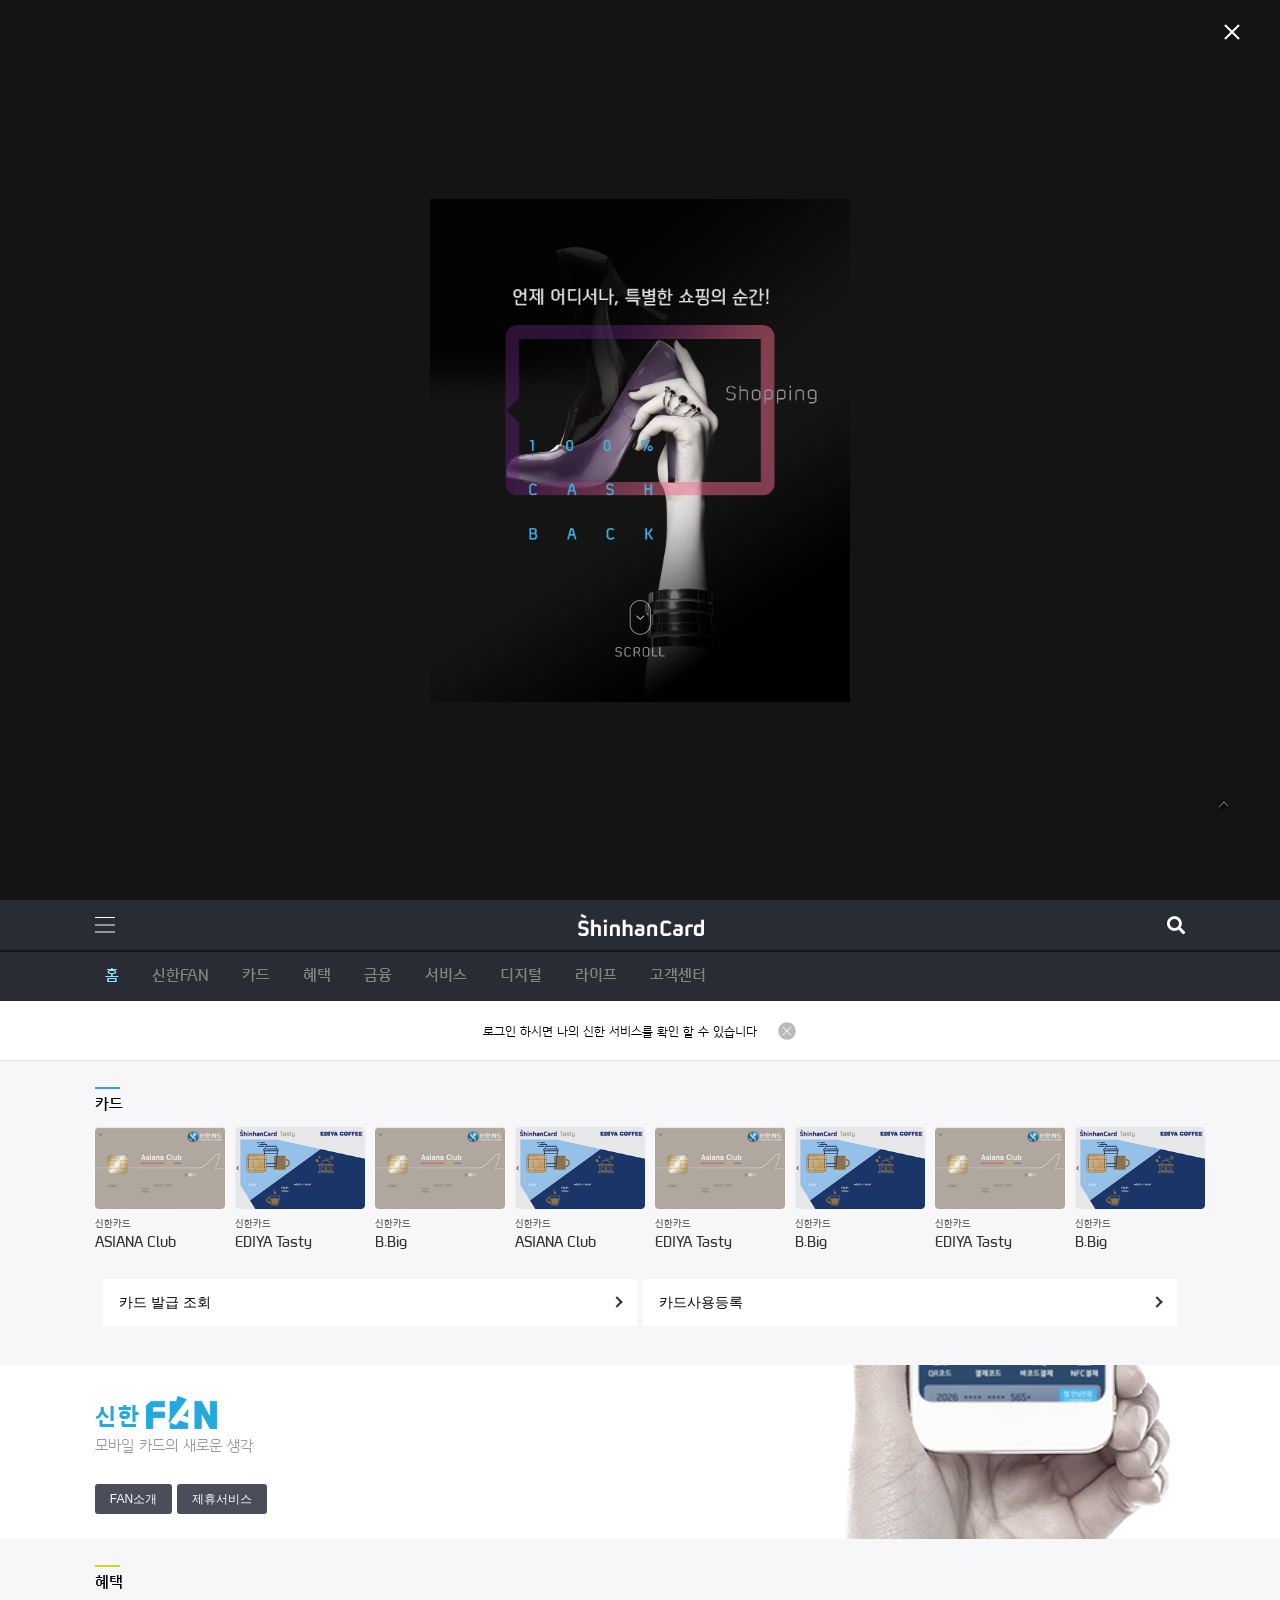
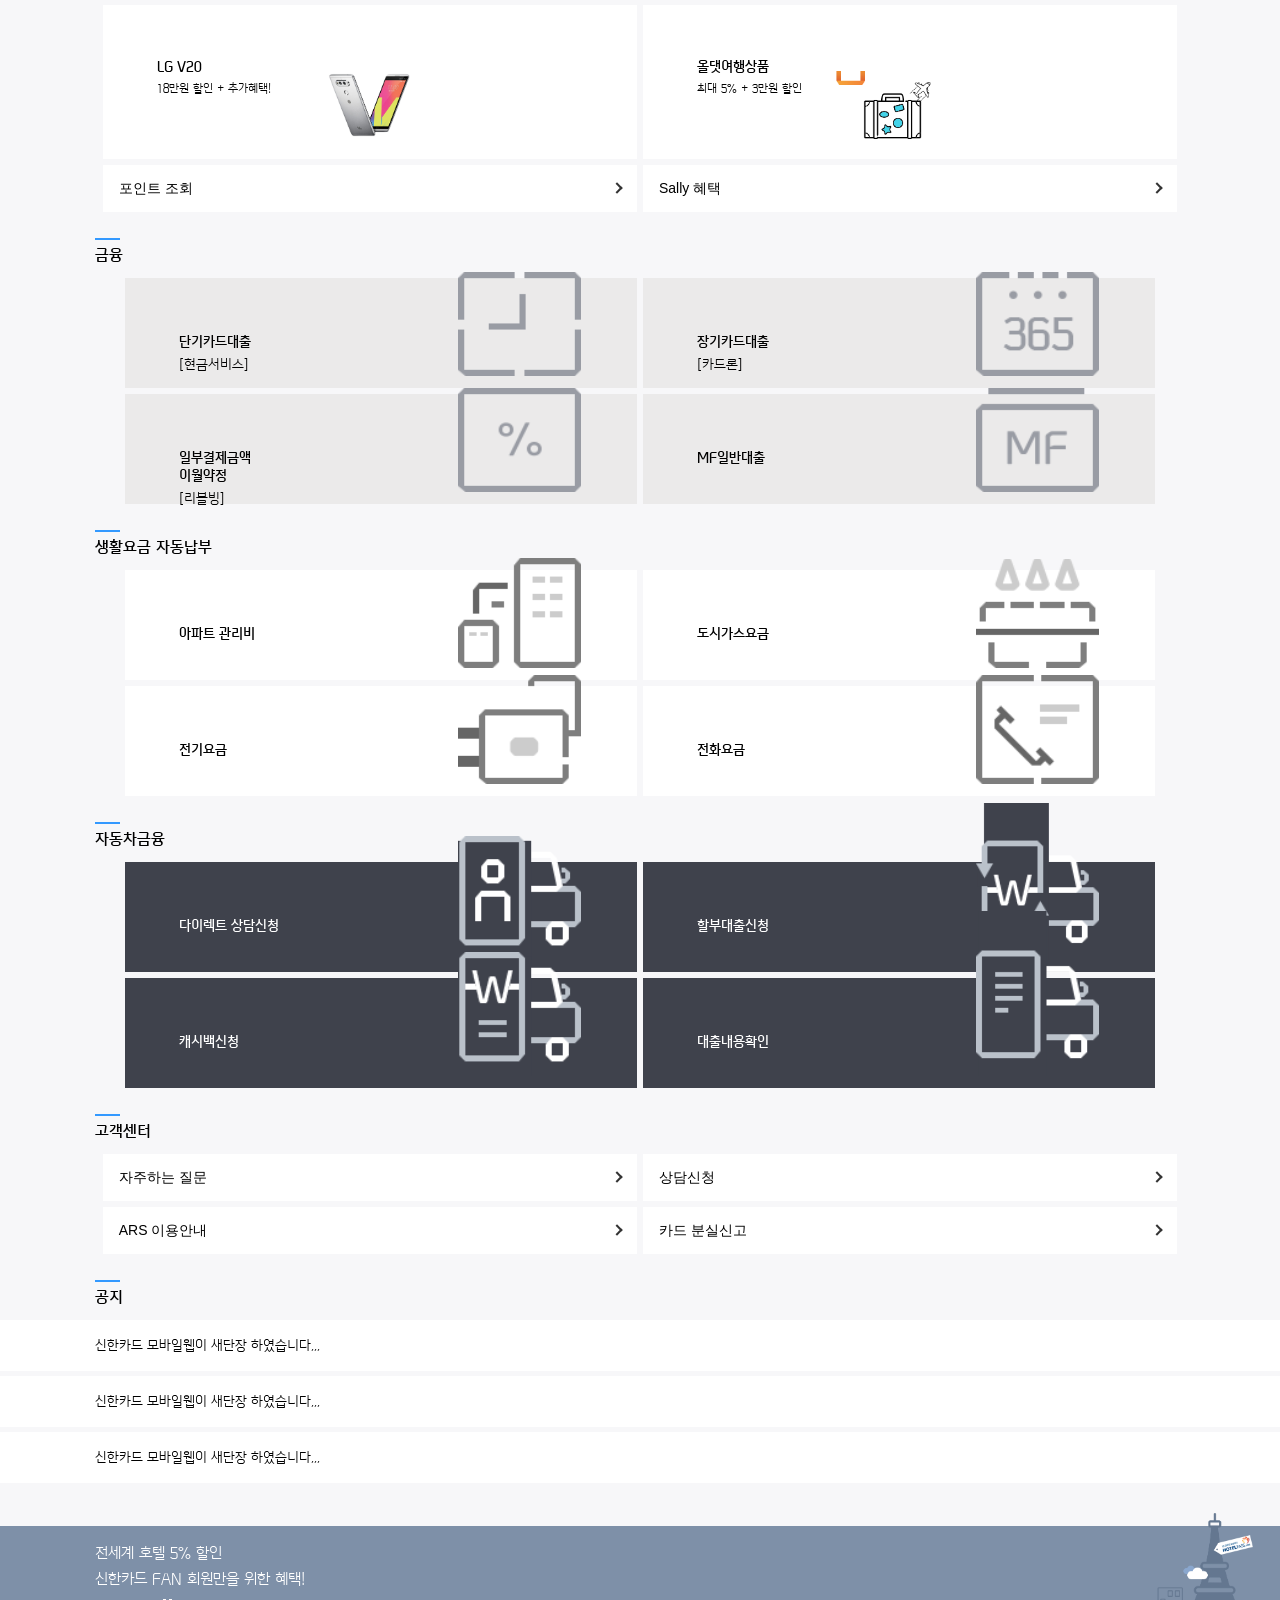
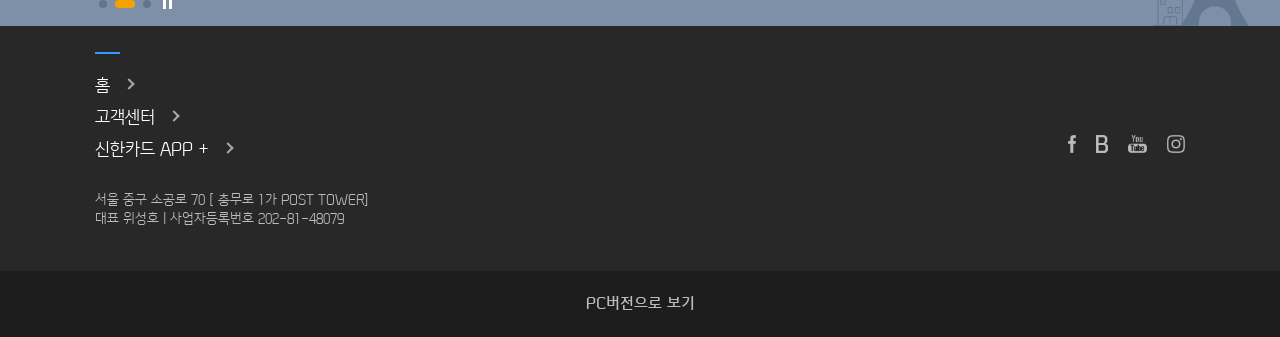
==== commit 71062f52: ".css" ====
--- a/index.html
+++ b/index.html
@@ -21,7 +21,7 @@
             <span class="barx1"></span>
             <span class="barx2"></span>
         </div>
-        <div class="play-wrap">
+        <!-- <div class="play-wrap">
             <ul>
                 <li>
                     <div class="dots"></div>
@@ -36,7 +36,7 @@
             <div class="pause">
                 <span class="pause-box"></span>
             </div>
-        </div>
+        </div> -->
         <div class="scroll-img">
             <img src="./Assets/images/scroll.png" alt="">
         </div>
@@ -466,22 +466,24 @@
         </article>
         <article class="banner-area">
             <div class="inner-wrap">
-                <div class="text-wrap">
-                    <p>전세계 호텔 5% 할인</p>
-                    <p>신한카드 FAN 회원만을 위한 혜택!</p>
+                <div class="swiper-container">
+                    <div class="swiper-wrapper">
+                        <div class="text-wrap swiper-slide">
+                            <p>전세계 호텔 5% 할인</p>
+                            <p>신한카드 FAN 회원만을 위한 혜택!</p>
+                        </div>
+                        <div class="text-wrap swiper-slide">
+                            <p>전세계 호텔 5% 할인</p>
+                            <p>신한카드 FAN 회원만을 위한 혜택!</p>
+                        </div>
+                        <div class="text-wrap swiper-slide">
+                            <p>전세계 호텔 5% 할인</p>
+                            <p>신한카드 FAN 회원만을 위한 혜택!</p>
+                        </div>
+                    </div>
+                    <div class="swiper-pagination"></div>
                 </div>
                 <div class="play-wrap">
-                    <ul>
-                        <li>
-                            <div class="dots"></div>
-                        </li>
-                        <li>
-                            <div class="dots act"></div>
-                        </li>
-                        <li>
-                            <div class="dots"></div>
-                        </li>
-                    </ul>
                     <div class="pause">
                         <span class="pause-box"></span>
                     </div>
--- a/Assets/css/style.css
+++ b/Assets/css/style.css
@@ -54,7 +54,7 @@
 
 
 /* side remote */
-.side-remote{display: block; width: 24px; height: 24px; border-radius: 50%; background-color: #000; position: fixed; bottom: 10%; right: 4.1%; z-index: 5;}
+.side-remote{display: none; width: 24px; height: 24px; border-radius: 50%; background-color: #000; position: fixed; bottom: 10%; right: 4.1%; z-index: 5;}
 .side-remote > .arrow{display: inline-block; width: 8px;height: 8px;border: 1px solid #fff; border-left: 0;border-bottom: 0; position: absolute;top: calc(50% - 2px); left: calc(50% - 3px); transform:rotate(-45deg);}
 /* ---------------------------------------- */
 
@@ -147,19 +147,21 @@
 
 /* 하단 배너 */
 .banner-area{position: relative; width: 100%; height: 100px; background-color: #7e90a8;}
-.banner-area > .inner-wrap > .text-wrap{padding-top: 20px;}
-.banner-area > .inner-wrap > .text-wrap p{font-size: 16px; margin-bottom: 10px; color: #fff;}
-.banner-area > .inner-wrap > .banner-img img{height: 100%;}
-.banner-area .play-wrap{width: 100%; display: flex; align-items: center;}
-.banner-area .play-wrap ul{margin-right: 4px;}
-.banner-area .play-wrap ul li{float: left; margin-right: 8px;}
-.banner-area .play-wrap ul li .dots{width: 6px; height: 6px; border-radius: 50%; background-color: #999;}
-.banner-area .play-wrap ul li .dots.act{width: 20px;height: 6px;border-radius: 20px;background-color: #f3a200;}
-.banner-area .play-wrap .pause {display: inline-block; position: relative;}
+.banner-area .inner-wrap .text-wrap{padding-top: 20px;}
+.banner-area .inner-wrap .text-wrap p{font-size: 16px; margin-bottom: 10px; color: #fff;}
+.banner-area .swiper-container{height: 100px;}
+.banner-area .swiper-pagination { text-align: left;}
+.banner-area .swiper-pagination-bullet-active {border: 0; outline: 0;opacity: 1;width: 20px;border-radius: 20px;transition: width .5s ease-in-out;background: var(--swiper-pagination-color, var(--swiper-theme-color));}
+.banner-area .play-wrap{position: absolute; bottom: 11px;  left: 68px;}
+.banner-area .play-wrap .pause {display: inline-block; position: relative;z-index: 1;}
 .banner-area .play-wrap .pause .pause-box{display: block; width: 3px; height: 10px;background-color: #fff;}
 .banner-area .play-wrap .pause .pause-box:before{content: '';display: block; width: 3px; height: 10px; background-color: #fff; margin-left: 6px; }
+.banner-area .play-wrap .pause.active .pause-box{width: 0;height: 0;border-top: 5px solid transparent;border-left: 8px solid #fff;border-bottom: 5px solid transparent;background-color: transparent;}
+.banner-area .play-wrap .pause.active .pause-box:before{display: none;}
+.banner-area  .inner-wrap > .banner-img img{height: 100%;}
 .banner-area .banner-img{width: 100px; position: absolute; right: 27px;bottom: 0;}
 .banner-area .banner-img img{width: 100%;}
+
 /* ---------------------------------------- */
 
 
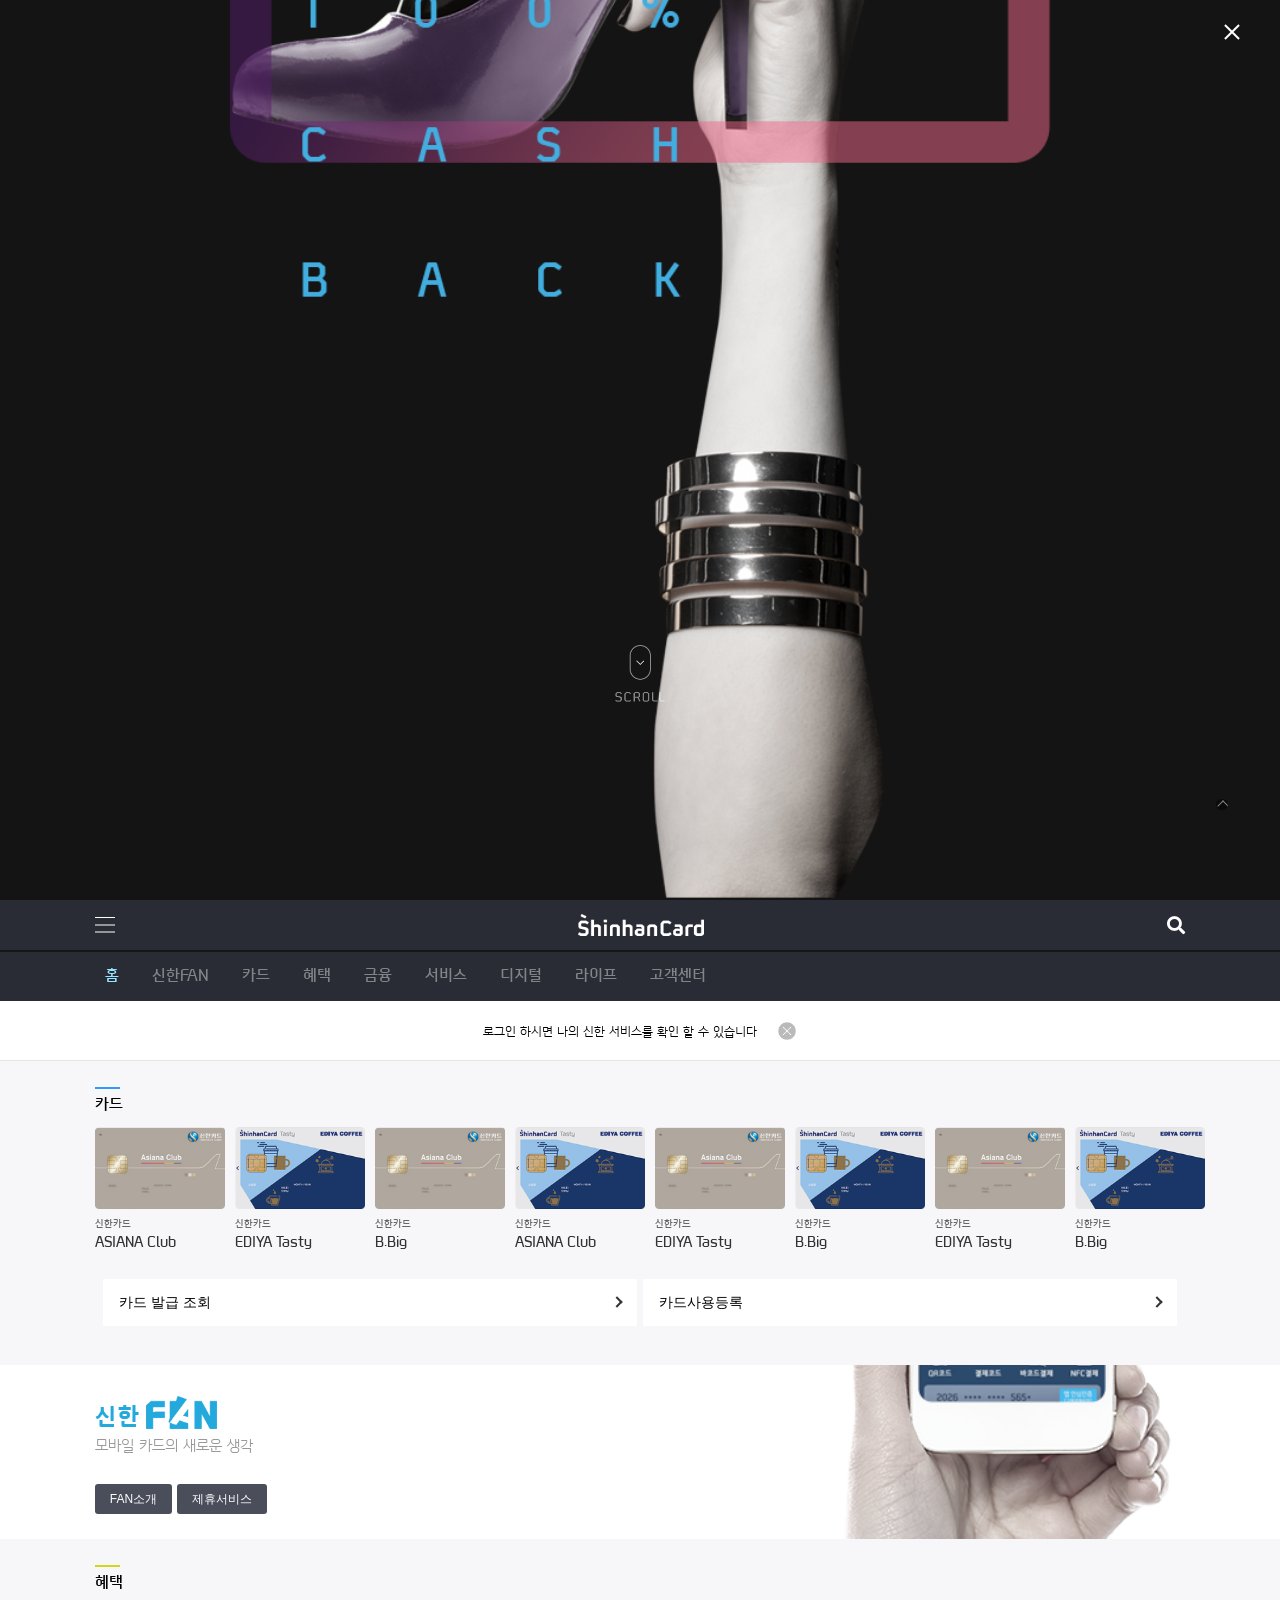
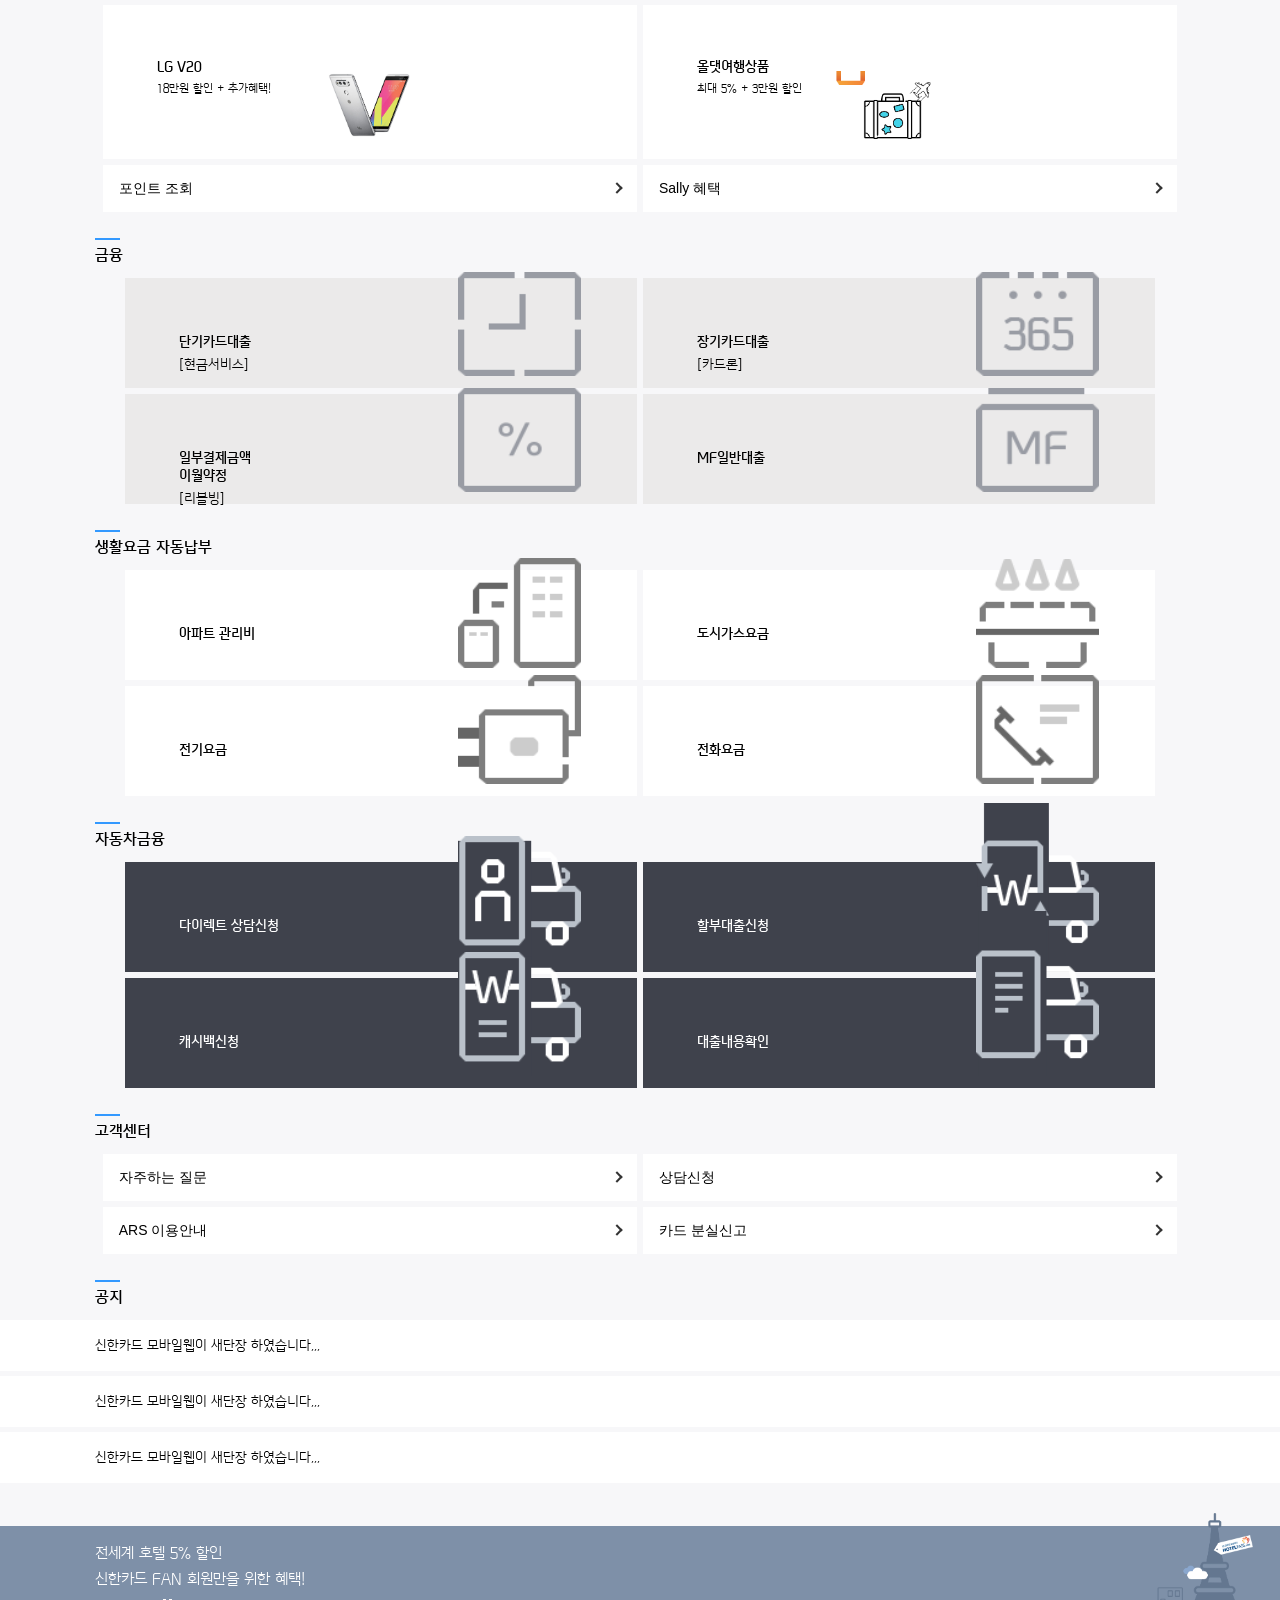
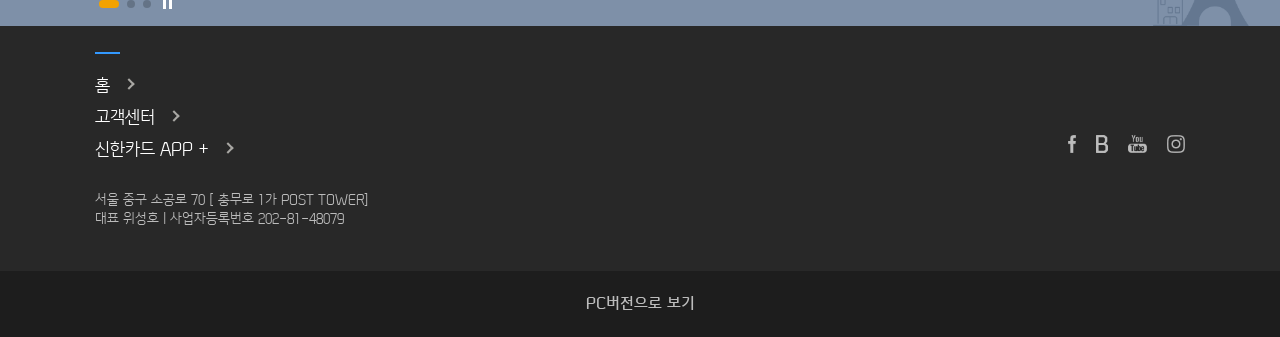
==== commit 0e842d52: "cs" ====
--- a/index.html
+++ b/index.html
@@ -17,6 +17,7 @@
 <body>
 
     <div class="shinhan-ad">
+        <img src="./Assets/images/Adver1.png" alt="">
         <div class="x">
             <span class="barx1"></span>
             <span class="barx2"></span>
--- a/Assets/css/style.css
+++ b/Assets/css/style.css
@@ -1,8 +1,11 @@
 
 /* 첫 화면 메인 광고화면 */
-.shinhan-ad{position: relative; width: 100%; height: 100vh;  background-image: url(../images/Adver.png);
-background-size: 420px; background-position: center; background-repeat: no-repeat;}
-.shinhan-ad > .scroll-img{width: 50px; height: 50px; position: absolute; bottom: 25%; left: 50%; transform: translate(-50%,-50%);
+.shinhan-ad{position: relative; width: 100%; height: 100vh;
+     /* background-image: url(../images/Adver1.png);
+background-size: 100%;  background-repeat: no-repeat; */
+}
+.shinhan-ad > img{position: absolute; bottom: 0; left: 50%; transform: translateX(-50%); width: 100%;}
+.shinhan-ad > .scroll-img{width: 50px; height: 50px; position: absolute; bottom: 20%; left: 50%; transform: translate(-50%,-50%);
 -webkit-animation: visibling 1.5s infinite linear;}
 .shinhan-ad > .scroll-img img{width: 100%;}
 
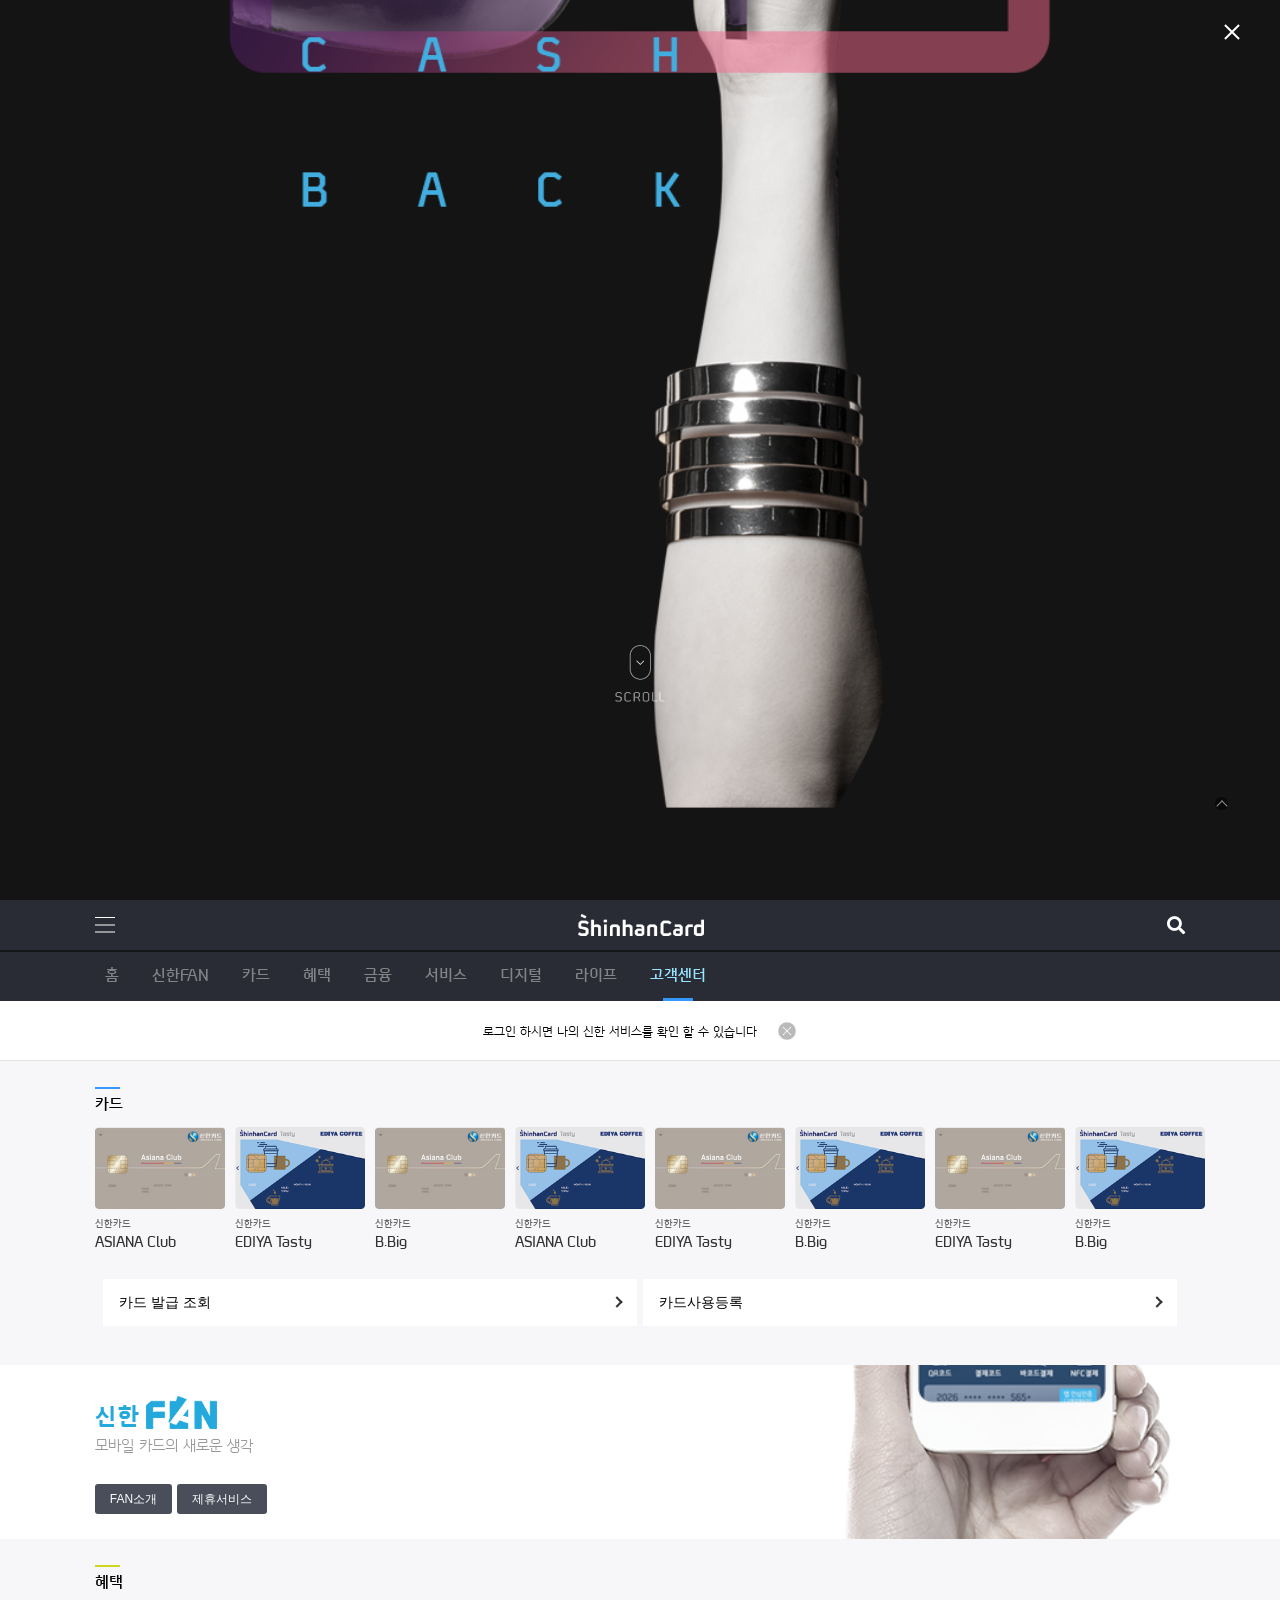
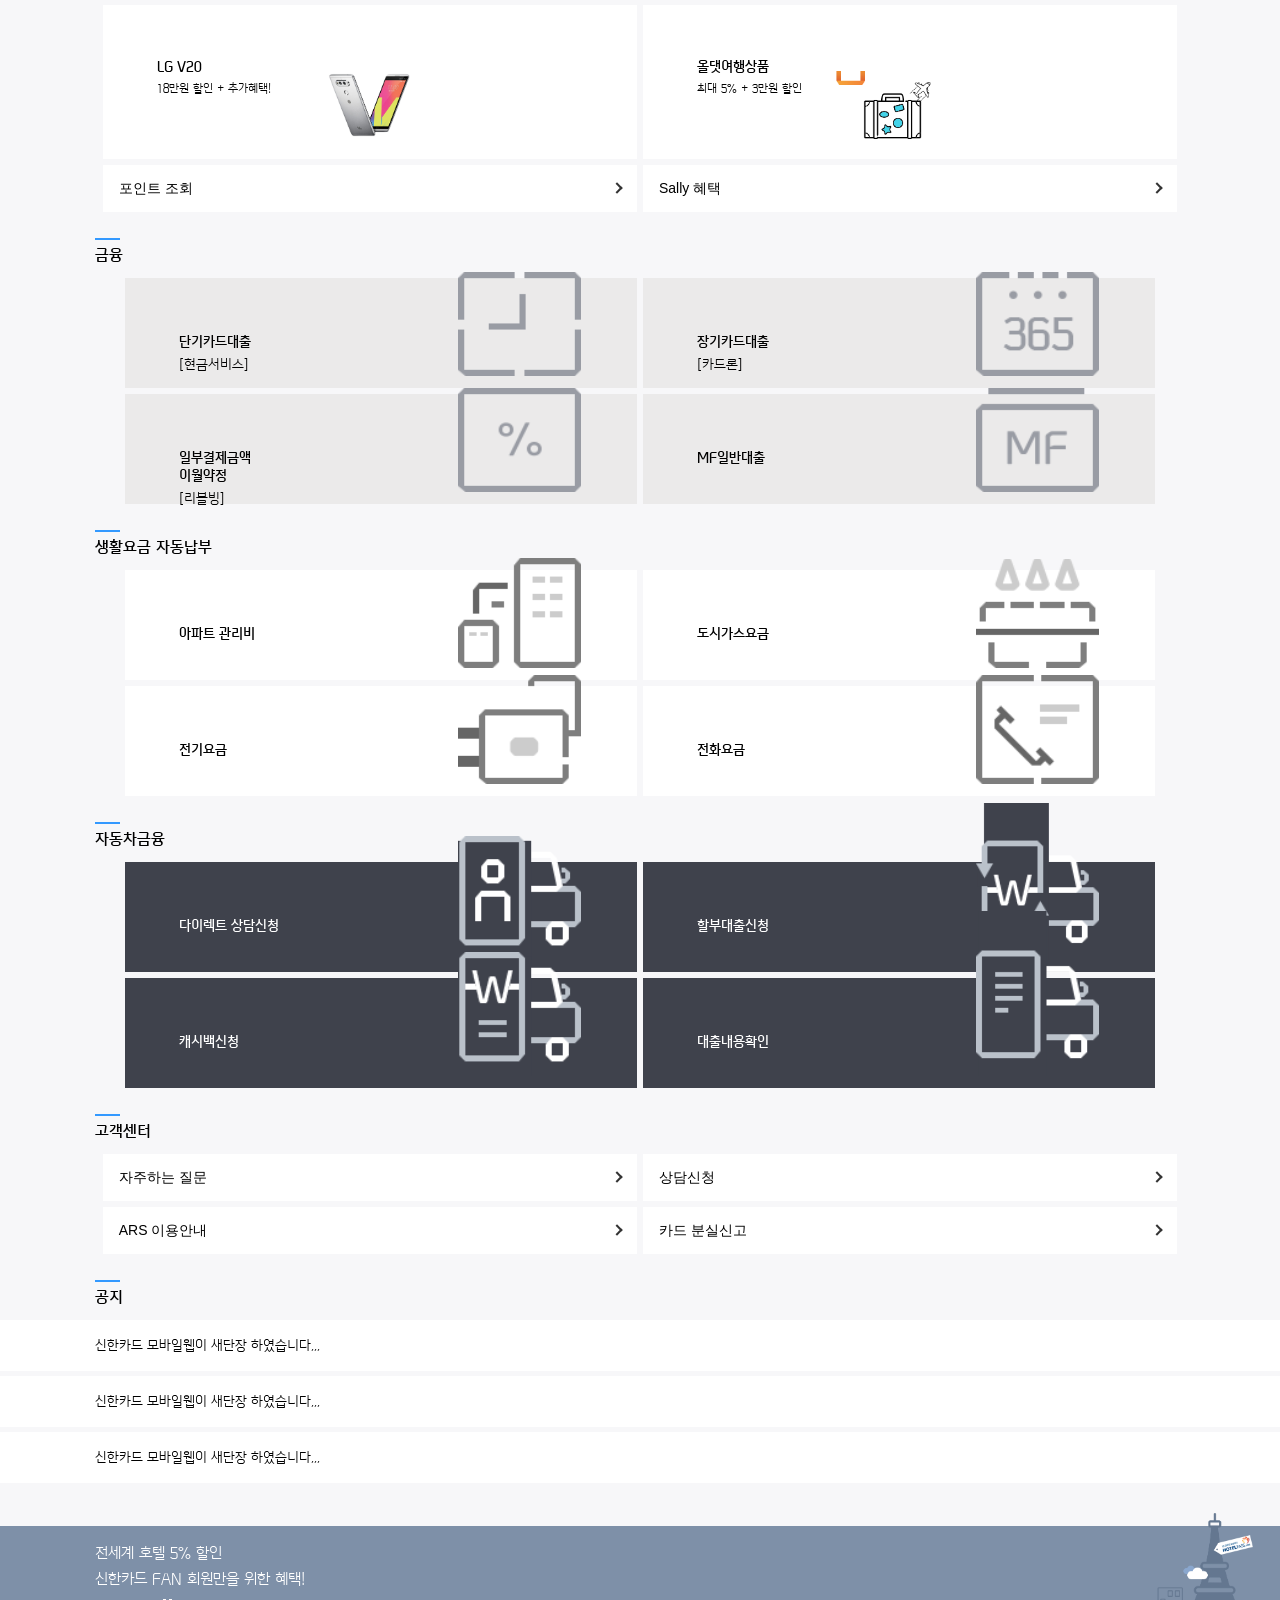
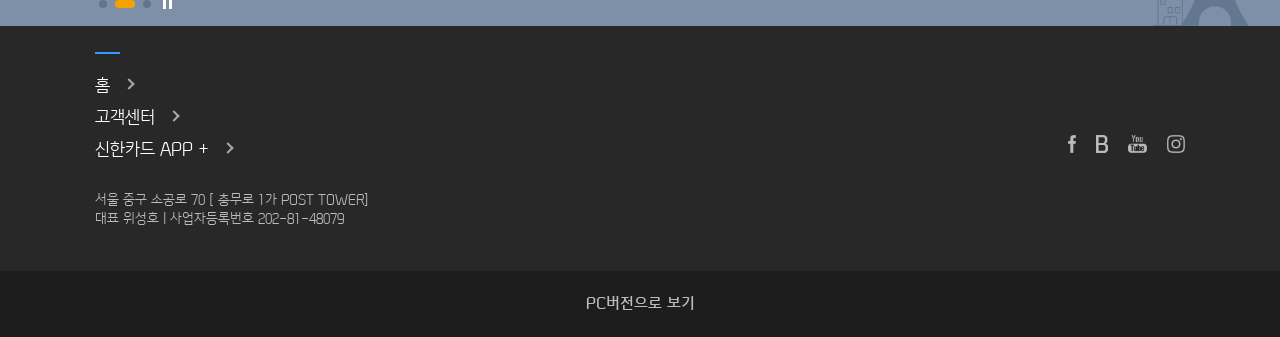
==== commit e091334e: ".css" ====
--- a/index.html
+++ b/index.html
@@ -59,7 +59,7 @@
                 <div class="gnb-cont swiper-container">
                     <ul class="swiper-wrapper">
                         <li class="swiper-slide">
-                            <a class="act" href="javascript:void(0)">
+                            <a href="javascript:void(0)">
                                 홈
                             </a>
                         </li>
--- a/Assets/css/style.css
+++ b/Assets/css/style.css
@@ -4,12 +4,12 @@
      /* background-image: url(../images/Adver1.png);
 background-size: 100%;  background-repeat: no-repeat; */
 }
-.shinhan-ad > img{position: absolute; bottom: 0; left: 50%; transform: translateX(-50%); width: 100%;}
+.shinhan-ad > img{position: absolute; bottom: 10%; left: 50%; transform: translateX(-50%); width: 100%;}
 .shinhan-ad > .scroll-img{width: 50px; height: 50px; position: absolute; bottom: 20%; left: 50%; transform: translate(-50%,-50%);
 -webkit-animation: visibling 1.5s infinite linear;}
 .shinhan-ad > .scroll-img img{width: 100%;}
 
-@-webkit-keyframes visibling{0%{opacity: 0;} 50%{opacity: 1;} 100%{opacity: 0;}}
+@-webkit-keyframes visibling{0%{opacity: 0;} 80%{opacity: 1;} 100%{opacity: 0;}}
 
 .shinhan-ad .play-wrap{position: absolute; bottom: 25%; right: 0;
     transform: translate(-50%,-50%); display: flex; align-items: center;}
@@ -76,11 +76,13 @@
 header > .inner-wrap > .util_menu > .logo img{width: 100%;}
 header > .inner-wrap > .util_menu > .search-icon>.fa-search{font-size: 18px; color: #fff;}
 header > .inner-wrap > .gnb{width: 100vw; height: 51px; display: flex; align-items: center;}
-header > .inner-wrap > .gnb > .swiper-container{width: 100%;}
+header > .inner-wrap > .gnb > .swiper-container{position: relative; width: 100%;height: 100%;}
 header > .inner-wrap > .gnb > .swiper-container > .swiper-wrapper{margin-left: 10px;}
 header > .inner-wrap > .gnb > .swiper-container > .swiper-wrapper > .swiper-slide{display: flex;align-items: center; width: max-content; margin-right: 33px;}
 header > .inner-wrap > .gnb a{color: #838488; font-weight: 700;}
-header > .inner-wrap > .gnb > .swiper-container > .swiper-wrapper a.act{color:#98e5ff}
+/* header > .inner-wrap > .gnb > .swiper-container > .swiper-wrapper a.act{color:#98e5ff} */
+header > .inner-wrap > .gnb > .swiper-container > .swiper-wrapper > .swiper-slide-active:after{content:''; display: block; width: 30px; height: 3px; background-color: #3399ff; position: absolute; bottom: 0px; left: 50%; transform: translateX(-50%);}
+header > .inner-wrap > .gnb > .swiper-container > .swiper-wrapper > .swiper-slide-active a{color:#98e5ff}
 /* ---------------------------------------- */
 
 
@@ -203,6 +205,8 @@
 /* ---------------------------------------- */
 /* 데스크탑? */
 @media (min-width: 1680px){
+    .shinhan-ad > img{position: absolute; top: 50%; left: 50%; transform: translate(-50%,-50%); width: 50%;}
+    .shinhan-ad > .scroll-img{display: none;}
     .title-wrap{float: left;}
     .title-wrap > .title-line{width: 50px; height: 4px;margin-top: 40px;}
     .title-wrap > h2{padding: 28px 0 30px 0; font-size: 28px; font-weight: 700;}
